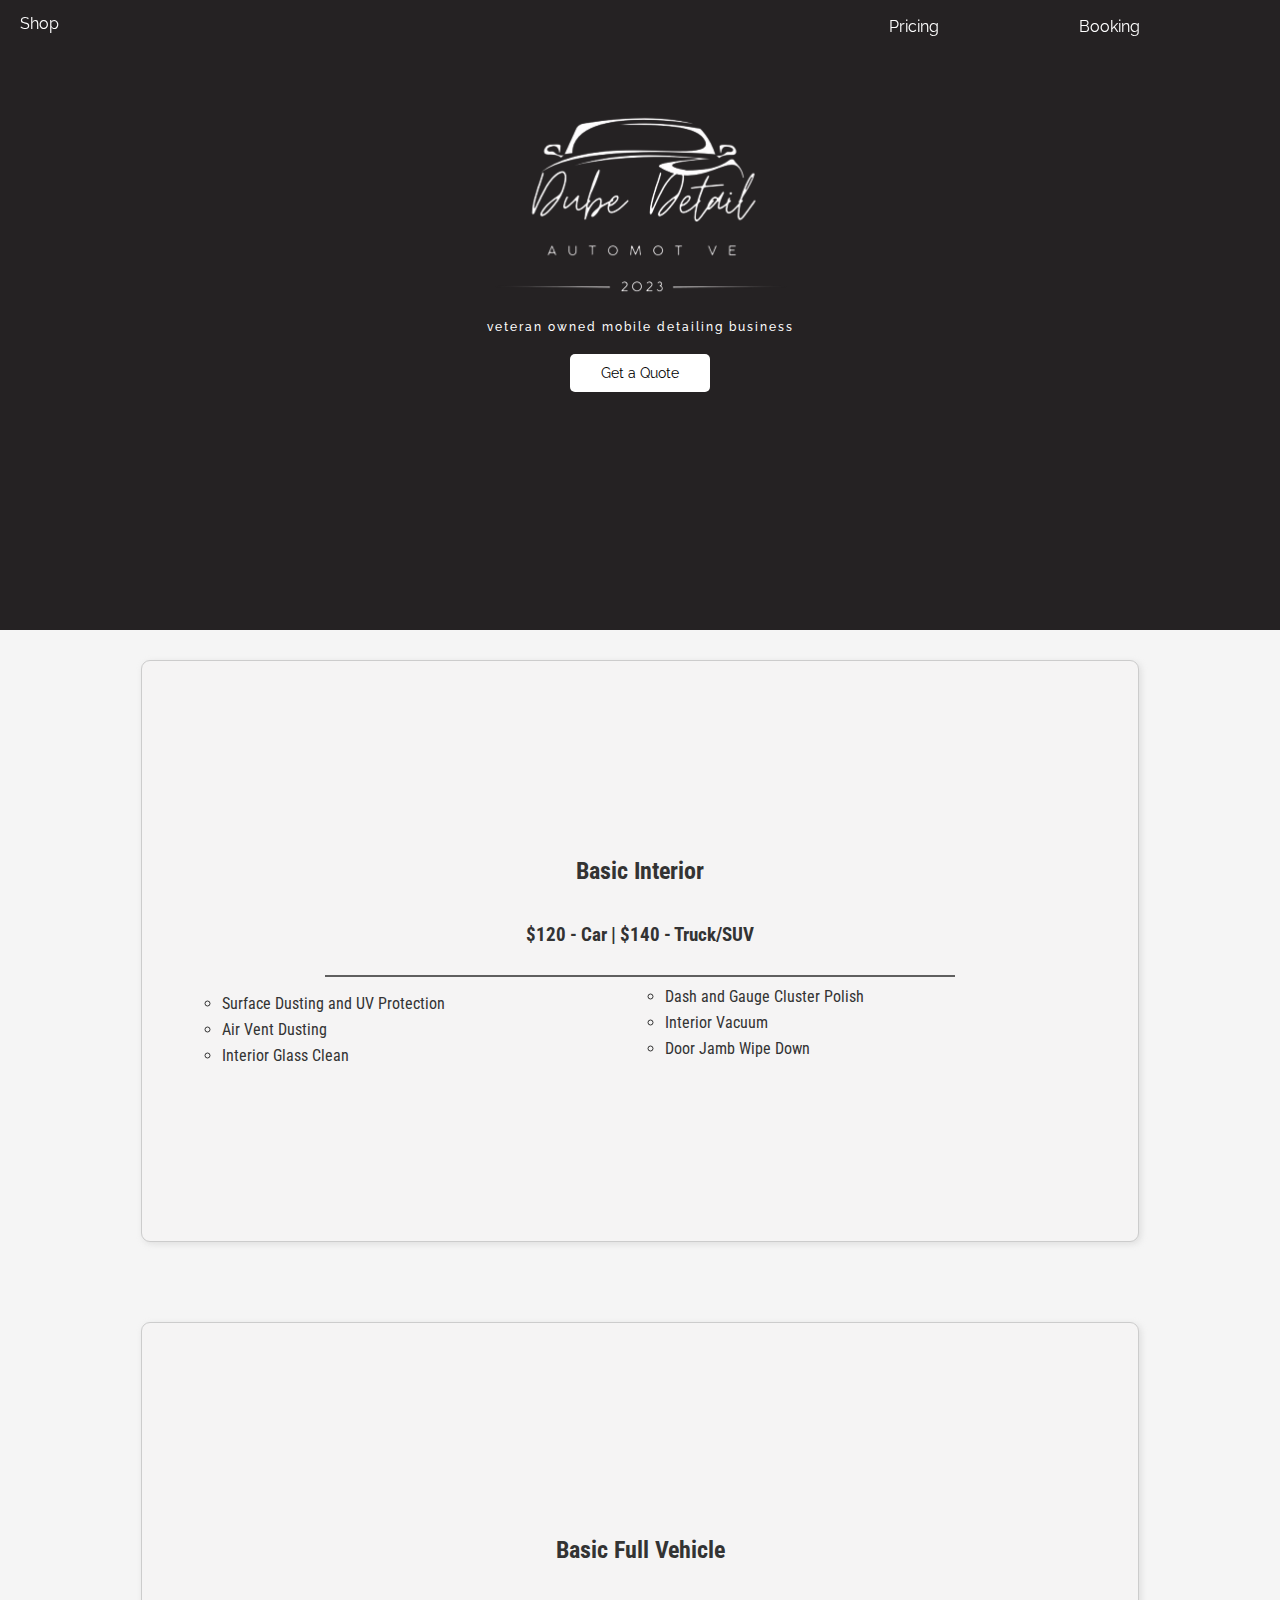
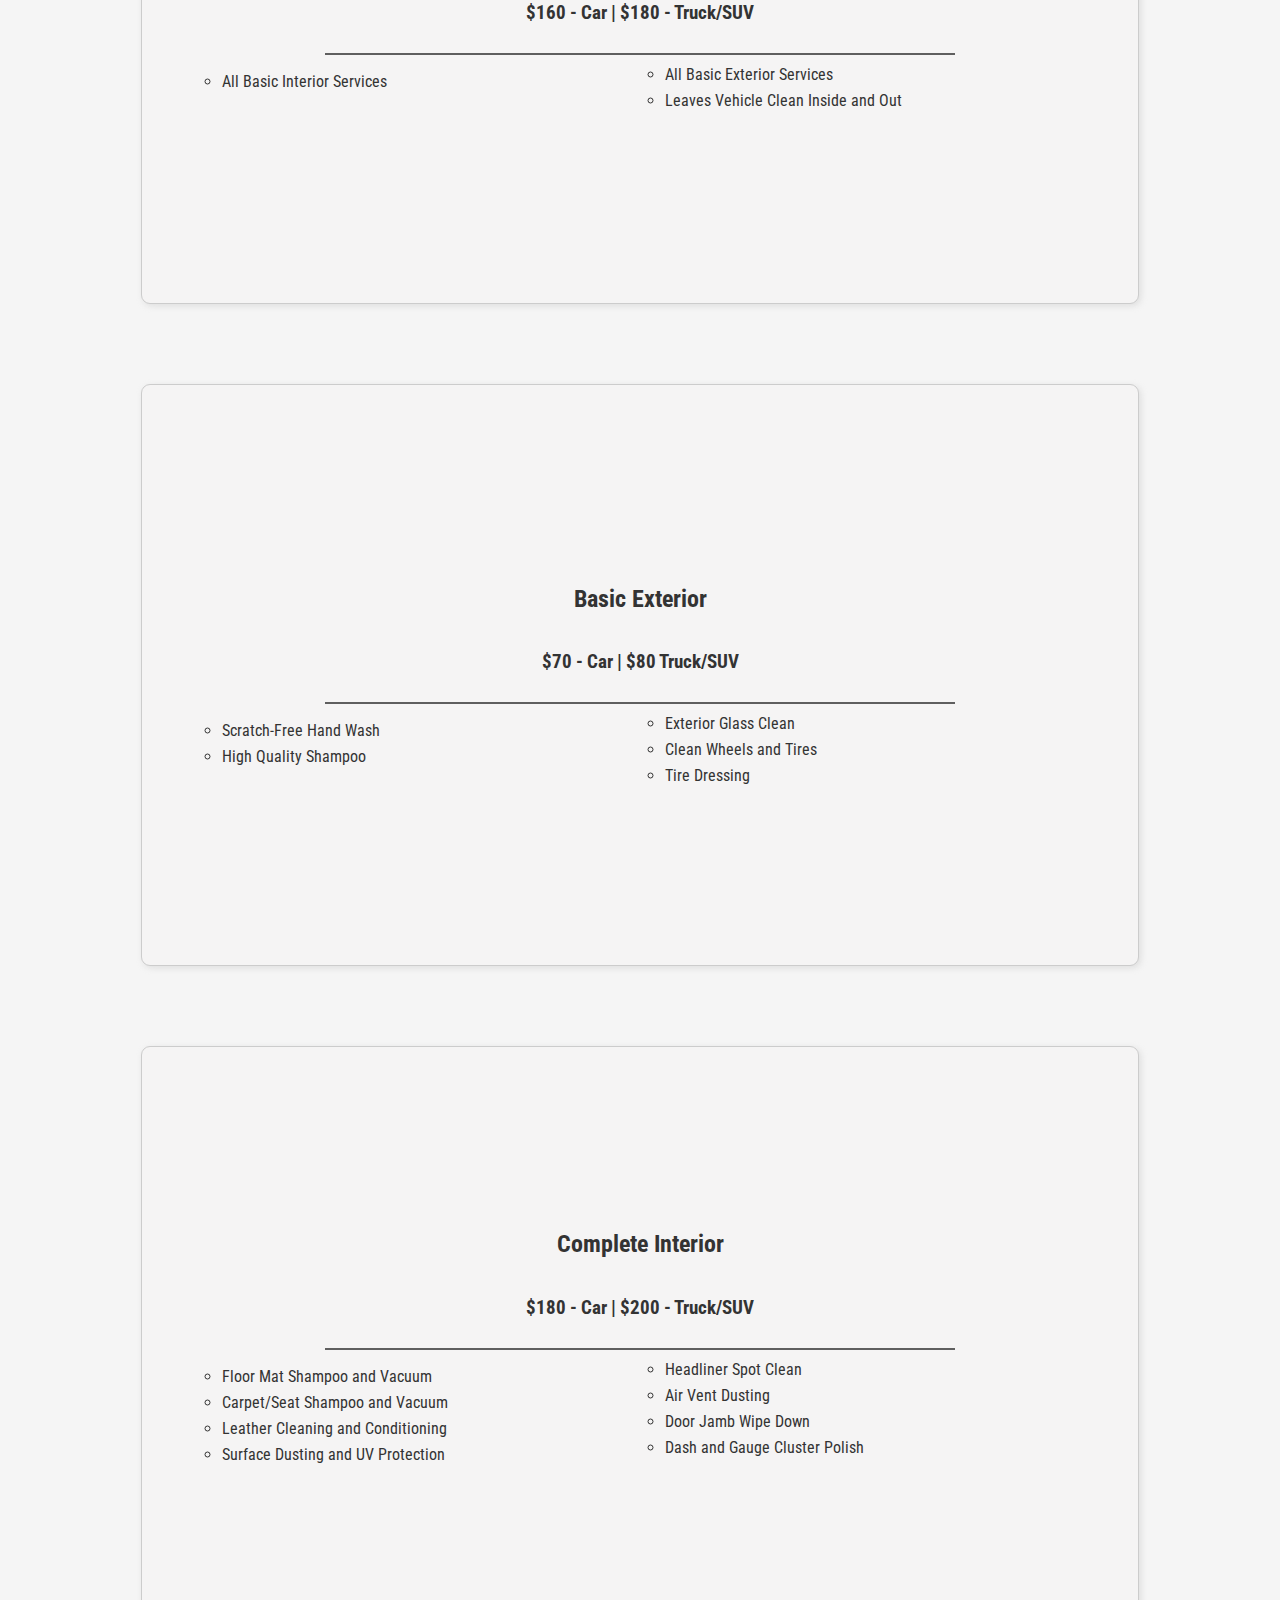
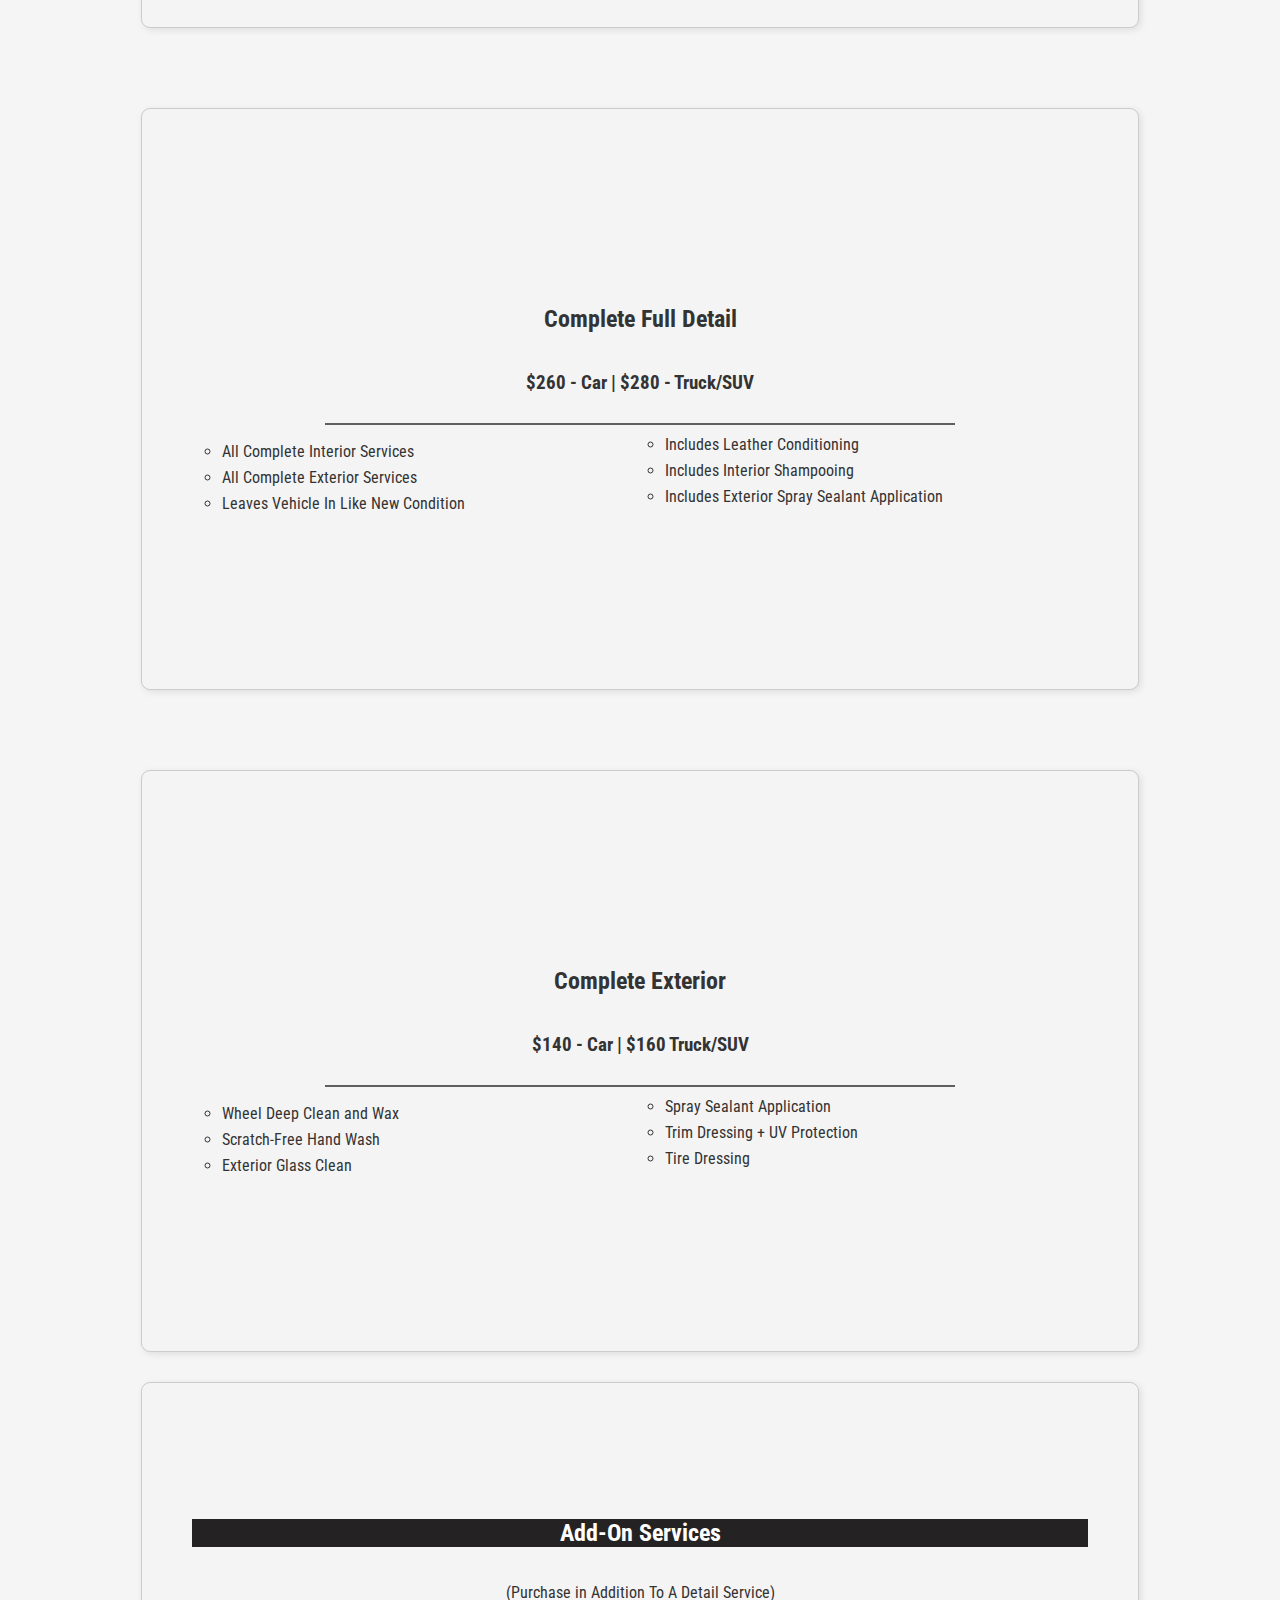
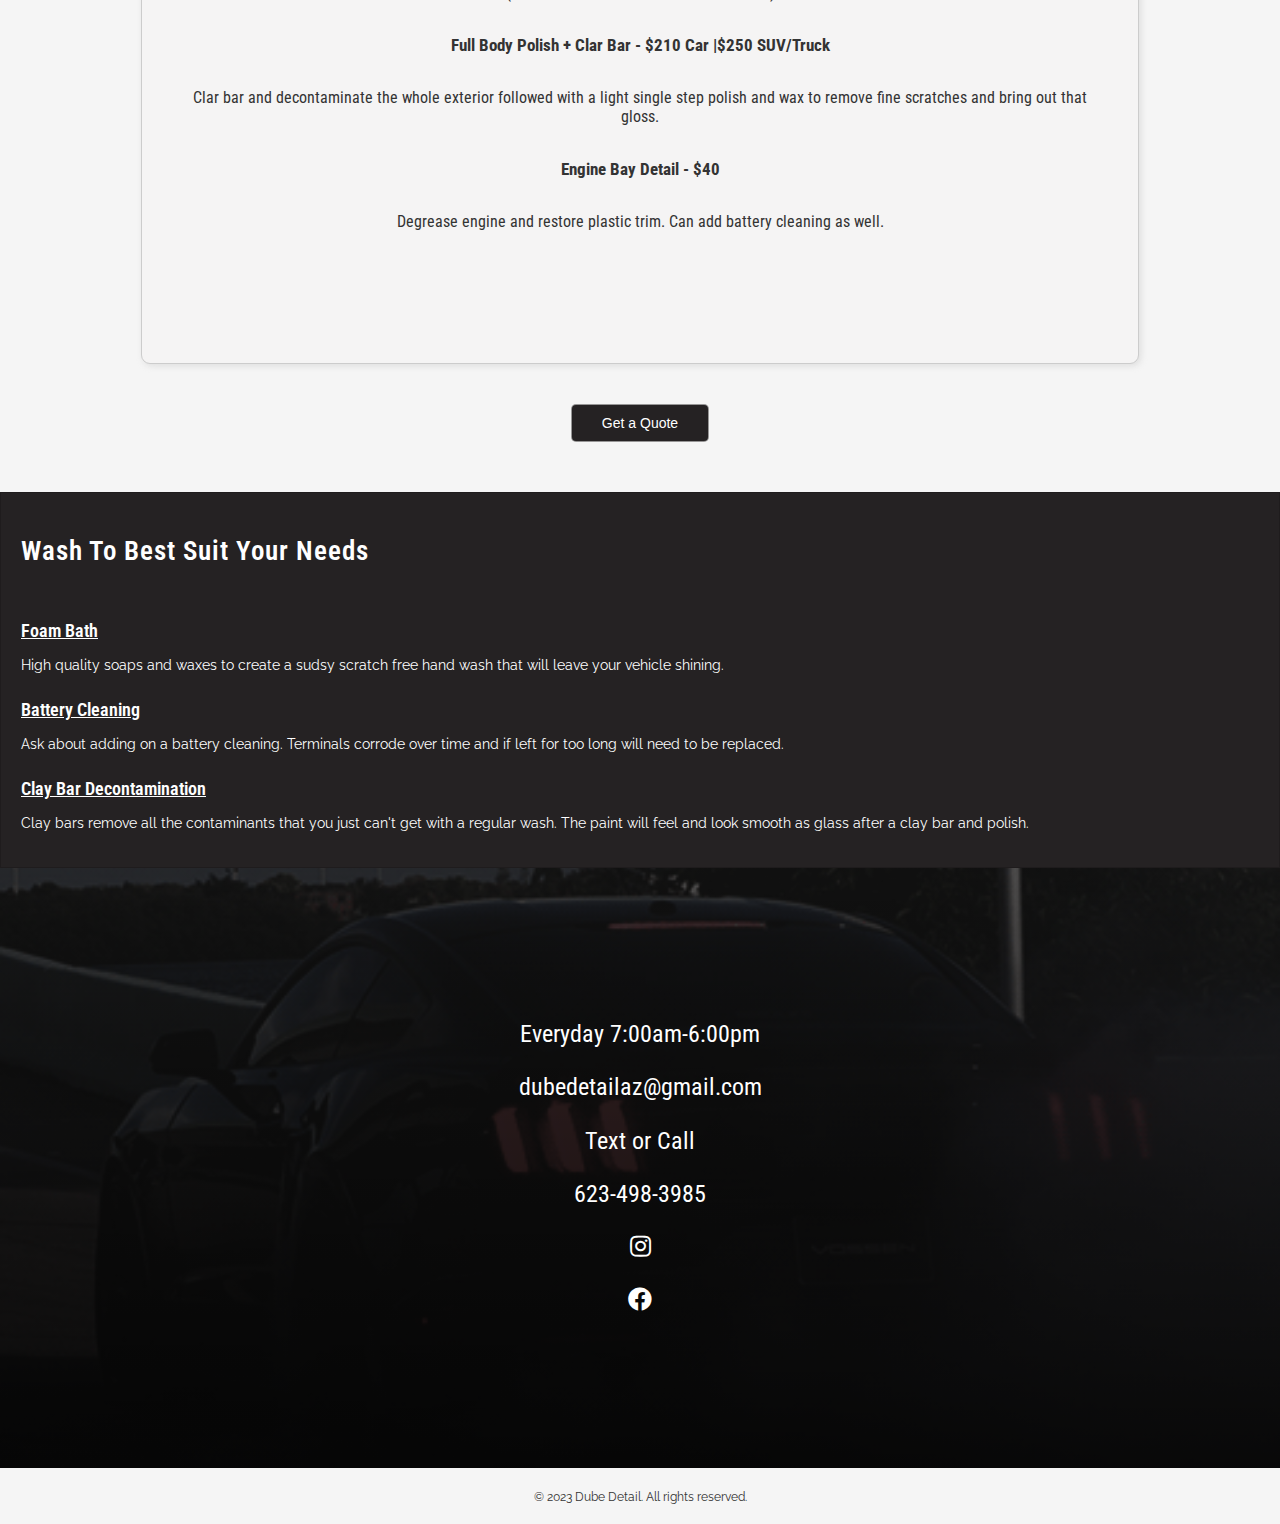
==== index.html @ e36533e3 "schedule update" ====
<html lang="en">
    <head>
        <meta charset="UTF-8">
        <meta name="viewport" content="width=device-width, initial-scale=1.0">
        <title>Dube Detail: Veteran Owned Mobile Detailing Business</title>
        <meta name="description" content="Dube detailing is a verteran owned small business. We strive in cleaning customers vehicles back to looking new again and giving customers the satisfaction of driving their vehicle again in style!">
        <link rel="canonical" href="https://www.dubedetail.com/">
        <meta name="keywords" content="Dube Detail, Dube, Detail, Automotive Detailing, Car Detailing, Mobile Detailing, Detailing, Car Wash, Interior Wash, window tint, full detailing, best car detailing, car detail near me, car detailing near me, car detailing arizona, car detail arizona, car detail az, car detailing az">
        <meta name="author" content="Jamaari Willis">
        <meta property="og:title" content="Dube Detail: Veteran Owned Mobile Detailing Business">
        <meta property="og:description" content="Dube detailing is a verteran owned small business. We strive in cleaning customers vehicles back to looking new again and giving customers the satisfaction of driving their vehicle again in style!">
        <meta property="og:image" content="https://www.dubedetail/logo.jpeg">
        <meta property="og:url" content="https://www.dubedetail/">
        <link rel="icon" href="favicon_io (7)/favicon.ico" type="image/x-icon">
        <meta name="robots" content="index, follow">
        <script type="application/ld+json">
          {
            "@context": "https://schema.org",
            "@type": "Organization",
            "name": "Dube Detail",
            "url": "https://www.dubedetail.com/",
            "description": "Dube detailing is a verteran owned small business. We strive in cleaning customers vehicles back to looking new again and giving customers the satisfaction of driving their vehicle again in style!",
            "logo": "https://www.dubedetail/logo.jpeg",
            "sameAs": [
              "https://instagram.com/dubedetail?igshid=MzRIODBiNWFIZA==",
              "https://m.facebook.com/p/Dube-Detail-100090703757796/?mibextid=LQQJ4d&wtsid=rdr_0ls2dVDM9w3idBOZS",
            ],
            "contactPoint": {
              "@type": "ContactPoint",
              "telephone": "+1-623-498-3985",
              "contactType": "Customer Support",
              "email": "dubedetailaz@gmail.com"
            },
            "address": [
              {
                "@type": "PostalAddress",
                "addressLocality": "Arizona",
                "addressRegion": "AZ",
                "addressCountry": "USA"
              },
              
            ],
            "@type": "WebPage",
            "headline": "Dube Detail: Veteran Owned Mobile Detailing Business",
            "mainEntityOfPage": {
              "@type": "WebPage",
              "@id": "https://www.dubedetail/"
            },
            "breadcrumb": {
              "@type": "BreadcrumbList",
              "itemListElement": [
                {
                  "@type": "ListItem",
                  "position": 1,
                  "name": "Home",
                  "item": "https://www.dubedetail/
                }
              ]
            },
            "hasPart": [
              {
                "@type": "Service",
                "@id": "https://www.dubedetail/#interior",
                "name": "Basic Interior",
                "isAccessibleForFree": "https://www.dubedetail/#interior",
                "description": "Dube Detail offers a basic interiror detail that includes surface dusting, uv protection, air vent dusting, interior glass clean, dash and gauge cluster polish, interior vacuum, and door jamb wipe down. They charge $120 for cars and $140 for trucks/SUVs."
              },
              {
                "@type": "Service",
                "@id": "https://www.dubedetail/#fullvehicle",
                "name": "Basic Full Vehicle",
                "isAccessibleForFree": "https://www.dubedetail/#fullvehicle",
                "description": "Dube Detail offers a basic full vehicle detail that includes all basic interior and exterior services, as well as leaving the vehicle clean inside and out. They charge $160 for cars and $180 for trucks/SUVs."
              },
              {
                "@type": "Service",
                "@id": "https://www.dubedetail/#exterior",
                "name": "Basic Exterior",
                "isAccessibleForFree": "https://www.dubedetail/#exterior",
                "description": "Dube Detail offers a basic exterior detail that includes a scratch-free hand wash, high quality shampoo, exterior glass clean, clean wheels and tires, and tire dressing. They charge $70 for cars and $80 for trucks/SUVs."
              },
              {
                "@type": "Service",
                "@id": "https://www.dubedetail/#completeinterior",
                "name": "Complete Interior",
                "isAccessibleForFree": "https://www.dubedetail/#completeinterior",
                "description": "Dube Detail offers a complete interior detail that includes floor mat shampoo and vacuum, carpet/seat shampoo and vacuum, leather cleaning and conditioning, surface dusting and uv protection, headliner spot clean, air vent dusting, door jamb wipe down, and dash and gauge cluster polish. They charge $180 for cars and $200 for trucks/SUVs."
              },
              {
                "@type": "Service",
                "@id": "https://www.dubedetail/#fulldetail",
                "name": "Complete Full Detail",
                "isAccessibleForFree": "https://www.dubedetail/#fulldetail",
                "description": "Dube Detail offers a complete full detail that includes all complete interior and exterior services, leather conditioning, interior shampooing, exterior spray sealant application, as well as leaving the vehicle in like new condition. They charge $260 for cars and $280 for trucks/SUVs."
              },
              {
                "@type": "Service",
                "@id": "https://www.dubedetail/#completeexterior",
                "name": "Complete Exterior",
                "isAccessibleForFree": "https://www.dubedetail/#completeexterior",
                "description": "Dube Detail offers a complete exterior detail that includes wheel deep clean and wax, scratch-free hand wash, exterior glass clean, spray sealant application, trim dressing + uv protection, and tire dressing. They charge $140 for cars and $160 for trucks/SUVs."
              },
              {
                "@type": "Service",
                "@id": "https://www.dubedetail/#services",
                "name": "Add-On Services",
                "isAccessibleForFree": "https://www.dubedetail/#services",
                "description": "Dube Detail offers add-on services that include a full body polish + clay bar for $210 for cars and $250 for trucks/SUVs, and an engine bay detail for $40."
              },

            ]
          }
          </script>



        <link rel="stylesheet" href="styles.css">

        <link rel="stylesheet" href="https://cdnjs.cloudflare.com/ajax/libs/font-awesome/5.15.3/css/all.min.css">

        <link rel="preconnect" href="https://fonts.googleapis.com">
        <link rel="preconnect" href="https://fonts.gstatic.com" crossorigin>
        <link href="https://fonts.googleapis.com/css2?family=Cormorant+Garamond:ital,wght@0,300;0,400;0,500;0,600;0,700;1,300;1,400;1,500;1,600;1,700&display=swap" rel="stylesheet">
        <link href="https://fonts.googleapis.com/css2?family=Raleway:ital,wght@0,100;0,200;0,300;0,400;0,500;0,600;0,700;0,800;0,900;1,100;1,200;1,300;1,400;1,500;1,600;1,700;1,800;1,900&display=swap" rel="stylesheet">
        <link href="https://fonts.googleapis.com/css2?family=Bebas+Neue&family=Raleway:ital,wght@0,100;0,200;0,300;0,400;0,500;0,600;0,700;0,800;0,900;1,100;1,200;1,300;1,400;1,500;1,600;1,700;1,800;1,900&display=swap" rel="stylesheet">
        <link href="https://fonts.googleapis.com/css2?family=Bebas+Neue&family=Raleway:ital,wght@0,100;0,200;0,300;0,400;0,500;0,600;0,700;0,800;0,900;1,100;1,200;1,300;1,400;1,500;1,600;1,700;1,800;1,900&family=Roboto+Condensed:ital,wght@0,300;0,400;0,700;1,300;1,400;1,700&display=swap" rel="stylesheet">
    </head>

    <body>
        <header>
            <nav class="navbar">
                <div class="menu-toggle" id="menu-toggle">
                    <div class="bar"></div>
                    <div class="bar"></div>
                    <div class="bar"></div>
                </div>
                <div class="navbar-content">
                  <div class="shop"><a href="index.html">Shop</a></div>
                  <ul class="menu" id="menu">
                    <li><a href="index.html">Pricing</a></li>
                    <li><a href="booking.html">Booking</a></li>
                </ul>
                </div>

            </nav>
            <div class="hero">
              <div class="hero-cover">
                <div class="title"></div>
                <p class="title2">Veteran Owned Mobile Detailing Business</p>
                <a href="tel:6234983985" class="cta-button">Get a Quote</a>  
              </div>
                
            </div>

        </header>
        
        
        <section class="content">
         

        <div class="right-box" role="presentation" id="interior">
          <div class="row row-auto-hover">
            <header class="tech">
                <h2>Basic Interior</h2> 
            </header>
            <h3>$120 - Car | $140 - Truck/SUV</h3>
            <hr>
            <ul class="services">
              <li>Surface Dusting and UV Protection</li>
              <li>Air Vent Dusting</li>
              <li>Interior Glass Clean</li>
              <li>Dash and Gauge Cluster Polish</li>
              <li>Interior Vacuum</li>
              <li>Door Jamb Wipe Down</li>
            </ul>
          </div>

        </div>

        <div class="right-box2" role="presentation" id="fullvehicle">
          <div class="row row-auto-hover">
            <header class="tech">
              <h2>Basic Full Vehicle</h2>
            </header>
            <h3>$160 - Car | $180 - Truck/SUV</h3>
            <hr>
            <ul class="services">
              <li>All Basic Interior Services</li>
              <li>All Basic Exterior Services</li>
              <li>Leaves Vehicle Clean Inside and Out</li>
            </ul>
          </div>

        </div>

        <div class="right-box3" role="presentation" id="exterior">
          <div class="row row-auto-hover">
            <header class="tech">
              <h2>Basic Exterior</h2>
            </header>
            <h3>$70 - Car | $80 Truck/SUV</h3>
            <hr>
            <ul class="services">
              <li>Scratch-Free Hand Wash</li>
              <li>High Quality Shampoo</li>
              <li>Exterior Glass Clean</li>
              <li>Clean Wheels and Tires</li>
              <li>Tire Dressing</li>
            </ul>
          </div>

        </div>


        <div class="right-box5" role="presentation" id="completeinterior">
          <div class="row row-auto-hover">
            <header class="tech">
              <h2>Complete Interior</h2>
            </header>
            <h3>$180 - Car | $200 - Truck/SUV</h3>
            <hr>
            <ul class="services">
              <li>Floor Mat Shampoo and Vacuum</li>
              <li>Carpet/Seat Shampoo and Vacuum</li>
              <li>Leather Cleaning and Conditioning</li>
              <li>Surface Dusting and UV Protection</li>
              <li>Headliner Spot Clean</li>
              <li>Air Vent Dusting</li>
              <li>Door Jamb Wipe Down</li>
              <li>Dash and Gauge Cluster Polish</li>
            </ul>
          </div>

        </div>

        <div class="right-box6" role="presentation" id="fulldetail">
          <div class="row row-auto-hover">
            <header class="tech">
              <h2>Complete Full Detail</h2>
            </header>
            <h3>$260 - Car | $280 - Truck/SUV</h3>
            <hr>
            <ul class="services">
              <li>All Complete Interior Services</li>
              <li>All Complete Exterior Services</li>
              <li>Leaves Vehicle In Like New Condition</li>
              <li>Includes Leather Conditioning</li>
              <li>Includes Interior Shampooing</li>
              <li>Includes Exterior Spray Sealant Application</li>
            </ul>
          </div>

        </div>

        <div class="right-box7" role="presentation" id="completeexterior">
          <div class="row row-auto-hover">
            <header class="tech">
              <h2>Complete Exterior</h2>
            </header>
            <h3>$140 - Car | $160 Truck/SUV</h3>
            <hr>
            <ul class="services">
              <li>Wheel Deep Clean and Wax</li>
              <li>Scratch-Free Hand Wash</li>
              <li>Exterior Glass Clean</li>
              <li>Spray Sealant Application</li>
              <li>Trim Dressing + UV Protection</li>
              <li>Tire Dressing</li>
            </ul>
          </div>

          <div class="right-box8" role="presentation" id="services">
          <div class="row row-auto-hover">
            <header class="tech">
              <h2>Add-On Services</h2>
            </header>
            <p>(Purchase in Addition To A Detail Service)</p>
            <h3>Full Body Polish + Clar Bar - $210 Car |$250 SUV/Truck</h3>
            <p>Clar bar and decontaminate the whole exterior followed with a light single step polish and wax to remove fine scratches and bring out that gloss.</p>
            <h3>Engine Bay Detail  -  $40</h3>
            <p>Degrease engine and restore plastic trim. Can add battery cleaning as well.</p>
          </div>

        </div>
        <button class="cta-button2"><a class="tel:6234983985">Get a Quote</a></button>
        </section>
        
        <section class="custom-section">
          <div class="grey-box">
              
              
              <h2>Wash To Best Suit Your Needs</h2>
              <h3>Foam Bath</h3>
              <p>High quality soaps and waxes to create a sudsy scratch free hand wash that will leave your vehicle shining.</p>
              <h3>Battery Cleaning</h3>
              <p>Ask about adding on a battery cleaning. Terminals corrode over time and if left for too long will need to be replaced.</p>
              <h3>Clay Bar Decontamination</h3>
              <p>Clay bars remove all the contaminants that you just can't get with a regular wash. The paint will feel and look smooth as glass after a clay bar and polish.</p>
              
          </div>
          
      </section>

      

      <section class="image-section">
        <div class="gradient-overlay">
            <ul class="centered-list">
                <li>Everyday 7:00am-6:00pm</li>
                <li>dubedetailaz@gmail.com</li>
                <li>Text or Call</li>
                <li>623-498-3985</li>
                <li><a href="https://instagram.com/dubedetail?igshid=MzRIODBiNWFIZA=="><i class="fab fa-instagram"></i></a></li>
                <li><a href="https://m.facebook.com/p/Dube-Detail-100090703757796/?mibextid=LQQJ4d&wtsid=rdr_0ls2dVDM9w3idBOZS"><i class="fab fa-facebook"></i></a></li>
            </ul>
        </div>
    </section>






      <footer class="footer">
        <div class="footer-info">
          <p>&copy; 2023 Dube Detail. All rights reserved.</p>
          
        </div>
      </footer>



        <script src="scripts.js"></script>

    </body>

</html>
---- styles.css ----
body, ul {
  margin: 0;
  padding: 0;
  background-color: #010103;
  list-style-type: none;
  color: #fff;
  font-family:  'Raleway', sans-serif;
}

@import url('https://fonts.googleapis.com/css2?family=Raleway:ital,wght@0,100;0,200;0,300;0,400;0,500;0,600;0,700;0,800;0,900;1,100;1,200;1,300;1,400;1,500;1,600;1,700;1,800;1,900&display=swap');

@import url('https://fonts.googleapis.com/css2?family=Bebas+Neue&display=swap');

@import url('https://fonts.googleapis.com/css2?family=Roboto:ital,wght@0,100;0,300;0,400;0,500;0,700;0,900;1,100;1,300;1,400;1,500;1,700;1,900&display=swap');

@import url('https://fonts.googleapis.com/css2?family=Cormorant+Garamond:ital,wght@0,300;0,400;0,500;0,600;0,700;1,300;1,400;1,500;1,600;1,700&display=swap'); 

@import url('https://fonts.googleapis.com/css2?family=Bebas+Neue&family=Raleway:ital,wght@0,100;0,200;0,300;0,400;0,500;0,600;0,700;0,800;0,900;1,100;1,200;1,300;1,400;1,500;1,600;1,700;1,800;1,900&family=Roboto+Condensed:ital,wght@0,300;0,400;0,700;1,300;1,400;1,700&display=swap');

@media (min-width: 0px) and (max-width: 360px) {
  .navbar {
    position: fixed;
    background-color: transparent;
    color: #fff;
    display: flex;
    justify-content: space-between;
    align-items: center;
    width: 100vw;
    padding: 10px 0px;
}

.menu-toggle {
    display: flex;
    flex-direction: column;
    position: relative;
    left: 75vw;
    cursor: pointer;
}

.menu {
    display: none;
    flex-direction: column;
    position: absolute;
    top: 46px;
    right: 0px;
    width: 30%;
    height: 90px;
    background-color: #17171700;
    text-align: center;
    z-index: 1;
}

menu, li {
    margin-top: 7px;
}

menu, a {
    color: #fff;
    text-decoration: none;
   
}

.shop {
  padding-right: 700px;
}


.bar {
    width: 25px;
    height: 2px;
    background-color: #fff;
    text-shadow: 0px 0px 10px #fff;
    margin: 3px 0;
    transition: 0.4s;
}

.menu.active {
    display: flex;
}

.menu-toggle.active .bar:nth-child(1) {
    transform: rotate(-45deg) translate(-8px, 3.5px);
    width: 17px;
}

.menu-toggle.active .bar:nth-child(2) {
    opacity: 0;
}

.menu-toggle.active .bar:nth-child(3) {
    transform: rotate(45deg) translate(-8px, -3.5px);
    width: 17px;
}

/*Hero Section*/

.hero {
    background-image: url(logo.jpeg);
    background-position: center;
    background-repeat: no-repeat;
    background-size: cover;
    text-align: center;
    margin: auto;
    margin-top: 0px;
    width: 100%;
    height: 470px;
}

.hero-cover {
  background-color: #00000000;
  height: 450px;
  display: flex;
  flex-direction: column;
  justify-content: center;
}



.title {
    font-size: 22px;
    margin-top: 150px;
    text-transform: uppercase;
    letter-spacing: 3px;
    color: #fff;
    font-weight:400;
    line-height: 0;
    text-shadow: 0px 0px 4px #fff;
    display: none;

}

.title2 {
    font-size: 10px;
    font-weight: 500;
    margin-top: 340px;
    letter-spacing: 2px;
    text-transform: lowercase;
    color: #fff;
    margin-bottom: 30px;
    
}

a.cta-button {
    display: flex;
    background-color: #fff;
    font-weight: 400;
    font-size: 12px !important;
    border: 1px solid #ffffff86;
    color: #000;
    text-shadow: 0px 0px 10px #fff;
    padding: 8px 10px;
    text-decoration: none;
    font-size: 20px;
    border-radius: 5px;
    justify-content: center;
    justify-self: center;
    position: relative;
    margin: auto;
    margin-top: 0px;
}

/*Ventures Section*/

/* Style for the header */

.ventures {
text-align: center;
}

.pricing {
background-color: #000000c7;
height: 50px;
}

.tech {
color: #000000;
display: flex;
justify-content: center;
color: #333;
align-items: center;
text-align: center;
}

/* Style for the content section */
.content {
display: flex;
justify-content: center;
align-items: center;
flex-direction: column;
background-color: #f5f5f5;
}

.row {
display: flex;
margin-top: 30px;
font-family: 'Roboto Condensed', sans-serif;
font-size: 14px;
flex-direction: column;
justify-content: center;
color:#333;
height: 50vh;
width: 70vw;
border-radius: 9px;
border: 1px solid #cccccc;
background-color: #f5f4f4;
box-shadow: 2px 2px 6px rgba(190, 190, 190, 0.4);
padding: 80px 50px;
}

.services {
background-color: transparent;
font-family: 'Roboto Condensed', sans-serif;
color: #333;
text-align: left;
margin-left: 30px;
list-style-type: circle;
}

hr {
border: .5px solid #5f5f5f;
width: 70%;
margin: 10px auto;
}







/* Style for the right box */
.right-box {
flex: 1;
padding-bottom: 50px;
text-align: center;

}

.right-box2 {
flex: 1;
padding-bottom: 50px;
text-align: center;
}

.right-box3 {
flex: 1;
padding-bottom: 50px;
text-align: center;
}

.right-box4 {
flex: 1;
padding-bottom: 50px;
text-align: center;
}

.right-box5 {
flex: 1;
padding-bottom: 50px;
text-align: center;
}

.right-box6 {
flex: 1;
padding-bottom: 50px;
text-align: center;
}

.right-box7 {
flex: 1;
padding-bottom: 50px;
text-align: center;
}

.right-box8 h2 {
background-color: #252223;
width: 100%;
color: fff;
}

.right-box8 h3 {
font-size: 17px;
}

.right-box p {
font-size: 19px;
}

/* Style for the call to action button */
.cta-button {
margin-top: 70px;
}

.button {
color: #fff;
border: 1px solid #fff;
padding: 10px 20px;
text-decoration: none;
border-radius: 5px;

font-weight: bold;
}

.button:hover {
background-color: #0056b3;
}

/* Section styles */
.custom-section {
background-color: #252223;

text-align: center;

}

/* Grey box styles */
.grey-box {
background-color: #252223;
border: 1px solid #1f1c1d;
color: #fff;
text-align: left;
padding: 20px
}

.grey-box h2 {
font-size: 27px;
font-family: 'Roboto Condensed', sans-serif;
letter-spacing: 1px;
padding-bottom: 30px;
font-weight: 600;
}

.grey-box h3 {
font-size: 18px;
text-decoration: underline;
font-family: 'Roboto Condensed', sans-serif;
margin-top: 20px;
margin-bottom: 10px;
font-weight: 600;
}

.grey-box p {
margin: 10px 0;
font-size: 14px;
line-height: 2;
}

/* Call to action button styles */
.cta-button2 {
display: flex;
background-color: #252223;
font-weight: 400;
font-size: 14px !important;
border: 1px solid #ffffff86;
color: #ffffff;
padding: 10px 30px;
text-decoration: none;
font-size: 20px;
border-radius: 5px;
position: relative;
margin: auto;
margin-top: 40px;
}

.cta-button2:hover {
background-color: lightgrey;
}

.wash-section {
background-color: #000000;
color: #ffffff;
padding: 20px;
}

.wash-section h1 {
font-size: 30px;
font-family: 'Roboto Condensed', sans-serif;
letter-spacing: 1px;
padding-bottom: 40px;
font-weight: 500;
text-align: center;
color:#ffffff;
}

.wash-section h2 {
font-family: 'Roboto Condensed', sans-serif;
letter-spacing: 1px;
font-weight: 400;
color:#ffffff;
}

.wash-section p {
padding-bottom: 20px;
font-family: 'Roboto Condensed', sans-serif;
letter-spacing: 1px;
line-height: 1.7;
font-weight: 400;
}

/* Section styles */
.image-section {
background-image: url('mustang-smoke.gif'); /* Replace with your image path */
background-size: cover;
background-repeat: no-repeat;
background-position: center;
height: 600px; /* Adjust the height as needed */
position: relative;
}

/* Gradient overlay styles */
.gradient-overlay {
background: linear-gradient(rgba(0, 0, 0, 0.7), rgba(0, 0, 0, 0.9)); /* Adjust the gradient colors and opacity as needed */
height: 100%;
width: 100%;
display: flex;
flex-direction: column;
justify-content: center;
align-items: center;
text-align: center;
}

/* Centered list styles */
.centered-list {
list-style: none;
padding: 0;
background-color: transparent;
}

.centered-list li {
font-size: 17px;
color: white;
font-family: 'Roboto Condensed', sans-serif;
line-height: 1.8;
margin: 10px 0;
}

/* Call to action button styles */
.cta-button {
background-color: white;
color: black;
border: none;
padding: 10px 20px;
font-size: 16px;
border-radius: 5px;
cursor: pointer;
margin-top: 20px;
}

.cta-button:hover {
background-color: lightgrey;
}



  
  /* Footer Section */
  .footer {
    padding: 10px 0;
    background-color: #f5f5f5;
    color: #333;
    text-align: center;
    font-family: 'Roboto Condensed', sans-serif';
  }

  .footer2 {
    padding: 70px 0;
    background-color: #f5f5f5;
    color: #333;
    text-align: center;
    font-family: 'Roboto Condensed', sans-serif';
  }
  
  .footer-links li {
    margin: 0 5px;
    display: inline-block;
  }
  
  .footer-info p {
    font-size: 12px;
    margin-bottom: 10px;
  }
  
  .footer-social a {
    font-size: 16px;
    color: #FFFFFF;
    text-decoration: none;
  }
  
  .footer-links a {
    font-size: 12px;
    color: #fff;
    text-decoration: none;
  }
}


@media (min-width: 360px) and (max-width: 768px) {
  .navbar {
    position: fixed;
    background-color: transparent;
    color: #fff;
    display: flex;
    justify-content: space-between;
    align-items: center;
    width: 100vw;
    padding: 10px 0px;
    
}

.menu-toggle {
    display: flex;
    flex-direction: column;
    position: relative;
    left: 89vw;
    cursor: pointer;
}

.menu {
    display: none;
    flex-direction: column;
    position: absolute;
    top: 46px;
    right: 0px;
    width: 30%;
    height: 90px;
    background-color: #17171700;
    text-align: center;
    z-index: 1;
}

menu, li {
    margin-top: 7px;
}

menu, a {
    color: #fff;
    text-decoration: none;
   
}

.logo2 {
  font-size: 30px;
  text-shadow: 0px 0px 10px #fff;
  padding-right: 10px;
  margin-left: 30px;
  display: none;
  
}

.shop {
  padding-right: 700px;
}


.bar {
    width: 25px;
    height: 2px;
    background-color: #fff;
    text-shadow: 0px 0px 10px #fff;
    margin: 3px 0;
    transition: 0.4s;
}

.menu.active {
    display: flex;
}

.menu-toggle.active .bar:nth-child(1) {
    transform: rotate(-45deg) translate(-8px, 3.5px);
    width: 17px;
}

.menu-toggle.active .bar:nth-child(2) {
    opacity: 0;
}

.menu-toggle.active .bar:nth-child(3) {
    transform: rotate(45deg) translate(-8px, -3.5px);
    width: 17px;
}



/*Hero Section*/

.hero {
    background-image: url(logo.jpeg);
    background-position: center;
    background-repeat: no-repeat;
    background-size: cover;
    text-align: center;
    margin: auto;
    margin-top: 0px;
    width: 100%;
    height: 550px;
}

.hero-cover {
  background-color: #00000000;
  height: 450px;
  display: flex;
  flex-direction: column;
  justify-content: center;
}



.title {
    font-size: 22px;
    margin-top: 150px;
    text-transform: uppercase;
    letter-spacing: 3px;
    color: #fff;
    font-weight:400;
    line-height: 0;
    text-shadow: 0px 0px 4px #fff;
    display: none;

}

.title2 {
    font-size: 12px;
    font-weight: 500;
    margin-top: 460px;
    letter-spacing: 2px;
    text-transform: lowercase;
    color: #fff;
    margin-bottom: 40px;
    
}

a.cta-button {
    display: flex;
    background-color: #fff;
    font-weight: 400;
    font-size: 14px !important;
    border: 1px solid #ffffff86;
    color: #000;
    text-shadow: 0px 0px 10px #fff;
    padding: 10px 30px;
    text-decoration: none;
    font-size: 20px;
    border-radius: 5px;
    justify-content: center;
    justify-self: center;
    position: relative;
    margin: auto;
    margin-top: 0px;
}

/*Ventures Section*/

/* Style for the header */

.ventures {
text-align: center;
}

.pricing {
background-color: #000000c7;
height: 50px;
}

.tech {
color: #000000;
display: flex;
justify-content: center;
color: #333;
align-items: center;
text-align: center;
}

/* Style for the content section */
.content {
display: flex;
justify-content: center;
align-items: center;
flex-direction: column;
background-color: #f5f5f5;
}

.row {
display: flex;
margin-top: 30px;
font-family: 'Roboto Condensed', sans-serif;
font-size: 17px;
flex-direction: column;
justify-content: center;
color:#333;
height: 50vh;
width: 70vw;
border-radius: 9px;
border: 1px solid #cccccc;
background-color: #f5f4f4;
box-shadow: 2px 2px 6px rgba(190, 190, 190, 0.4);
padding: 80px 50px;
}

.services {
background-color: transparent;
font-family: 'Roboto Condensed', sans-serif;
color: #333;
text-align: left;
margin-left: 30px;
list-style-type: circle;
}

hr {
border: .5px solid #5f5f5f;
width: 70%;
margin: 10px auto;
}







/* Style for the right box */
.right-box {
flex: 1;
padding-bottom: 50px;
text-align: center;

}

.right-box2 {
flex: 1;
padding-bottom: 50px;
text-align: center;
}

.right-box3 {
flex: 1;
padding-bottom: 50px;
text-align: center;
}

.right-box4 {
flex: 1;
padding-bottom: 50px;
text-align: center;
}

.right-box5 {
flex: 1;
padding-bottom: 50px;
text-align: center;
}

.right-box6 {
flex: 1;
padding-bottom: 50px;
text-align: center;
}

.right-box7 {
flex: 1;
padding-bottom: 50px;
text-align: center;
}

.right-box8 h2 {
background-color: #252223;
width: 100%;
color: fff;
}

.right-box8 h3 {
font-size: 17px;
}

.right-box p {
font-size: 19px;
}

/* Style for the call to action button */
.cta-button {
margin-top: 70px;
}

.button {
color: #fff;
border: 1px solid #fff;
padding: 10px 20px;
text-decoration: none;
border-radius: 5px;

font-weight: bold;
}

.button:hover {
background-color: #0056b3;
}

/* Section styles */
.custom-section {
background-color: #252223;

text-align: center;

}

/* Grey box styles */
.grey-box {
background-color: #252223;
border: 1px solid #1f1c1d;
color: #fff;
text-align: left;
padding: 20px
}

.grey-box h2 {
font-size: 27px;
font-family: 'Roboto Condensed', sans-serif;
letter-spacing: 1px;
padding-bottom: 30px;
font-weight: 600;
}

.grey-box h3 {
font-size: 18px;
text-decoration: underline;
font-family: 'Roboto Condensed', sans-serif;
margin-top: 20px;
margin-bottom: 10px;
font-weight: 600;
}

.grey-box p {
margin: 10px 0;
font-size: 14px;
line-height: 2;
}

/* Call to action button styles */
.cta-button2 {
display: flex;
background-color: #252223;
font-weight: 400;
font-size: 14px !important;
border: 1px solid #ffffff86;
color: #ffffff;
padding: 10px 30px;
text-decoration: none;
font-size: 20px;
border-radius: 5px;
position: relative;
margin: auto;
margin-top: 40px;
}

.cta-button2:hover {
background-color: lightgrey;
}

.wash-section {
background-color: #000000;
color: #ffffff;
padding: 20px;
}

.wash-section h1 {
font-size: 30px;
font-family: 'Roboto Condensed', sans-serif;
letter-spacing: 1px;
padding-bottom: 40px;
font-weight: 500;
text-align: center;
color:#ffffff;
}

.wash-section h2 {
font-family: 'Roboto Condensed', sans-serif;
letter-spacing: 1px;
font-weight: 400;
color:#ffffff;
}

.wash-section p {
padding-bottom: 20px;
font-family: 'Roboto Condensed', sans-serif;
letter-spacing: 1px;
line-height: 1.7;
font-weight: 400;
}

/* Section styles */
.image-section {
background-image: url('mustang-smoke.gif'); /* Replace with your image path */
background-size: cover;
background-repeat: no-repeat;
background-position: center;
height: 600px; /* Adjust the height as needed */
position: relative;
}

/* Gradient overlay styles */
.gradient-overlay {
background: linear-gradient(rgba(0, 0, 0, 0.7), rgba(0, 0, 0, 0.9)); /* Adjust the gradient colors and opacity as needed */
height: 100%;
width: 100%;
display: flex;
flex-direction: column;
justify-content: center;
align-items: center;
text-align: center;
}

/* Centered list styles */
.centered-list {
list-style: none;
padding: 0;
background-color: transparent;
}

.centered-list li {
font-size: 24px;
color: white;
font-family: 'Roboto Condensed', sans-serif;
line-height: 1.8;
margin: 10px 0;
}

/* Call to action button styles */
.cta-button {
background-color: white;
color: black;
border: none;
padding: 10px 20px;
font-size: 16px;
border-radius: 5px;
cursor: pointer;
margin-top: 20px;
}

.cta-button:hover {
background-color: lightgrey;
}



  
  /* Footer Section */
  .footer {
    padding: 10px 0;
    background-color: #000000;
    color: #ffffff;
    text-align: center;
    font-family: 'Roboto Condensed', sans-serif';
  }

  .footer2 {
    padding: 70px 0;
    background-color: #000000;
    color: #ffffff;
    text-align: center;
    font-family: 'Roboto Condensed', sans-serif';
  }
  
  .footer-links li {
    margin: 0 5px;
    display: inline-block;
  }
  
  .footer-info p {
    font-size: 12px;
    margin-bottom: 10px;
  }
  
  .footer-social a {
    font-size: 16px;
    color: #FFFFFF;
    text-decoration: none;
  }
  
  .footer-links a {
    font-size: 12px;
    color: #fff;
    text-decoration: none;
  }
}

@media (min-width: 769px) and (max-width: 1199px) {

.navbar {
    position: fixed;
    background-color: transparent;
    color: #fff;
    display: flex;
    justify-content: space-between;
    align-items: center;
    width: 100vw;
    padding: 10px 0px;
    z-index: 3;
}

.menu-toggle {
    display: flex;
    flex-direction: column;
    position: relative;
    left: 89vw;
    cursor: pointer;
}

.menu {
    display: none;
    flex-direction: column;
    position: absolute;
    top: 46px;
    right: 0px;
    width: 30%;
    height: 90px;
    background-color: #17171700;
    text-align: center;
    z-index: 1;
}

menu, li {
    margin-top: 7px;
}

menu, a {
    color: #fff;
    text-decoration: none;
   
}

.logo2 {
  font-size: 30px;
  padding-right: 10px;
  margin-left: 30px;
  display: none;
  
}

.shop {
  padding-right: 1000px;
}


.bar {
    width: 25px;
    height: 2px;
    background-color: #fff;
    margin: 3px 0;
    transition: 0.4s;
}

.menu.active {
    display: flex;
}

.menu-toggle.active .bar:nth-child(1) {
    transform: rotate(-45deg) translate(-8px, 3.5px);
    width: 17px;
}

.menu-toggle.active .bar:nth-child(2) {
    opacity: 0;
}

.menu-toggle.active .bar:nth-child(3) {
    transform: rotate(45deg) translate(-8px, -3.5px);
    width: 17px;
}

/*Hero Section*/

.hero {
  background-color: #252223;
  text-align: center;
  margin: auto;
  margin-top: 0px;
  width: 100vw;
  height: 70vh;
}

.hero-cover {
background-color: #00000000;
position: relative;
height: 400px;
display: flex;
flex-direction: column;
justify-content: center;
}



.title {
  background-image: url(logo4.png);
  background-size: cover;
  background-repeat: no-repeat;
  background-position: center;
  position: relative;
  margin: auto;
  height: 200px;
  width: 500px;
  margin-top: 100px;
  

}

.title2 {
  font-size: 12px;
  font-weight: 500;
  letter-spacing: 2px;
  text-transform: lowercase;
  color: #fff;
  
}

a.cta-button {
  display: flex;
  background-color: #fff;
  font-weight: 400;
  font-size: 14px !important;
  border: 1px solid #ffffff86;
  color: #000;
  text-shadow: 0px 0px 10px #fff;
  padding: 10px 30px;
  text-decoration: none;
  font-size: 20px;
  border-radius: 5px;
  justify-content: center;
  justify-self: center;
  position: relative;
  margin: auto;
}

/*Ventures Section*/

/* Style for the header */

.ventures {
text-align: center;
}

.pricing {
background-color: #000000c7;
height: 50px;
}

.tech {
color: #000000;
display: flex;
justify-content: center;
color: #333;
align-items: center;
text-align: center;
}

/* Style for the content section */
.content {
display: flex;
justify-content: center;
align-items: center;
flex-direction: column;
background-color: #f5f5f5;
}

.row {
display: flex;
margin-top: 30px;
font-family: 'Roboto Condensed', sans-serif;
flex-direction: column;
justify-content: center;
color:#333;
height: 60vh;
width: 70vw;
border-radius: 9px;
border: 1px solid #cccccc;
background-color: #f5f4f4;
box-shadow: 2px 2px 6px rgba(190, 190, 190, 0.4);
padding: 20px 50px;
}

.services {
background-color: transparent;
font-family: 'Roboto Condensed', sans-serif;
color: #333;
text-align: left;
margin-left: 30px;
column-count: 2;
column-gap: 20px;
list-style-type:circle;
}

hr {
border: .5px solid #5f5f5f;
width: 70%;
margin: 10px auto;
}







/* Style for the right box */
.right-box {
flex: 1;
padding-bottom: 50px;
text-align: center;

}



.right-box2 {
flex: 1;
padding-bottom: 50px;
text-align: center;
}

.right-box3 {
flex: 1;
padding-bottom: 50px;
text-align: center;
}

.right-box4 {
flex: 1;
padding-bottom: 50px;
text-align: center;
}

.right-box5 {
flex: 1;
padding-bottom: 50px;
text-align: center;
}

.right-box6 {
flex: 1;
padding-bottom: 50px;
text-align: center;
}

.right-box7 {
flex: 1;
padding-bottom: 50px;
text-align: center;
}

.right-box8 h2 {
background-color: #252223;
width: 100%;
color: fff;
}

.right-box8 h3 {
font-size: 17px;
}

.right-box p {
font-size: 19px;
}

/* Style for the call to action button */
.cta-button {
margin-top: 70px;
}

.button {
color: #fff;
border: 1px solid #fff;
padding: 10px 20px;
text-decoration: none;
border-radius: 5px;

font-weight: bold;
}

.button:hover {
background-color: #0056b3;
}

/* Section styles */
.custom-section {
background-color: #252223;

text-align: center;

}

/* Grey box styles */
.grey-box {
background-color: #252223;
border: 1px solid #1f1c1d;
color: #fff;
text-align: left;
padding: 20px
}

.grey-box h2 {
font-size: 27px;
font-family: 'Roboto Condensed', sans-serif;
letter-spacing: 1px;
padding-bottom: 30px;
font-weight: 600;
}

.grey-box h3 {
font-size: 18px;
text-decoration: underline;
font-family: 'Roboto Condensed', sans-serif;
margin-top: 20px;
margin-bottom: 10px;
font-weight: 600;
}

.grey-box p {
margin: 10px 0;
font-size: 14px;
line-height: 2;
}

/* Call to action button styles */
.cta-button2 {
display: flex;
background-color: #252223;
font-weight: 400;
font-size: 14px !important;
border: 1px solid #ffffff86;
color: #ffffff;
padding: 10px 30px;
text-decoration: none;
font-size: 20px;
border-radius: 5px;
position: relative;
margin: auto;
margin-top: 40px;
}

.cta-button2:hover {
background-color: lightgrey;
}

.wash-section {
background-color: #000000;
color: #ffffff;
}

.wash-section h1 {
font-size: 30px;
font-family: 'Roboto Condensed', sans-serif;
letter-spacing: 1px;
padding-bottom: 40px;
font-weight: 500;
text-align: center;
color:#ffffff;
}

.wash-section h2 {
font-family: 'Roboto Condensed', sans-serif;
letter-spacing: 1px;
font-weight: 400;
color:#ffffff;
}

.wash-section p {
padding-bottom: 20px;
font-family: 'Roboto Condensed', sans-serif;
letter-spacing: 1px;
line-height: 1.7;
font-weight: 400;
}

/* Section styles */
.image-section {
background-image: url('mustang-smoke.gif'); /* Replace with your image path */
background-size: cover;
background-repeat: no-repeat;
background-position: center;
height: 600px; /* Adjust the height as needed */
position: relative;
}

/* Gradient overlay styles */
.gradient-overlay {
background: linear-gradient(rgba(0, 0, 0, 0.7), rgba(0, 0, 0, 0.9)); /* Adjust the gradient colors and opacity as needed */
height: 100%;
width: 100%;
display: flex;
flex-direction: column;
justify-content: center;
align-items: center;
text-align: center;
}

/* Centered list styles */
.centered-list {
list-style: none;
padding: 0;
background-color: transparent;
}

.centered-list li {
font-size: 24px;
color: white;
font-family: 'Roboto Condensed', sans-serif;
line-height: 1.8;
margin: 10px 0;
}

/* Call to action button styles */
.cta-button {
background-color: white;
color: black;
border: none;
padding: 10px 20px;
font-size: 16px;
border-radius: 5px;
cursor: pointer;
margin-top: 20px;
}

.cta-button:hover {
background-color: lightgrey;
}




/* Footer Section */
.footer {
  padding: 10px 0;
  background-color: #f5f5f5;
  color: #333;
  text-align: center;
  font-family: 'Roboto Condensed', sans-serif';
}

.footer2 {
  padding: 100px 0;
    background-color: #f5f5f5;
    color: #333;
    text-align: center;
    font-family: 'Roboto Condensed', sans-serif';
}

.footer-links li {
  margin: 0 5px;
  display: inline-block;
}

.footer-info p {
  font-size: 12px;
  margin-bottom: 10px;
}

.footer-social a {
  font-size: 16px;
  color: #FFFFFF;
  text-decoration: none;
}

.footer-links a {
  font-size: 12px;
  color: #fff;
  text-decoration: none;
}


}




@media (min-width: 1200px) {

.navbar {
    position: fixed;
    background-color: transparent;
    color: #fff;
    width: 100%;
    padding: 10px 0px;  
    z-index: 3;    
}

.menu-toggle {
    display: none;
}

.navbar-content {
  display: flex;
  align-items: center;
  justify-content: center;
}

.logo2 {
  font-size: 30px;
  padding-right: 10px;
  margin-left: 30px;
  
}

.shop {
  padding-right: 600px;
  margin-left: 20px;
}

.menu {
    display: flex;
    justify-content: space-evenly;
    align-content: center;
    width: 100%;
    background-color: #17171700;
    text-align: center;
    z-index: 1;
    margin-left: 90px;
  
}

menu, li {
    margin-top: 7px;
}

menu, a {
    color: #fff;
    text-decoration: none;
   
}




/*Hero Section*/

/*Hero Section*/

.hero {
  background-color: #252223;
  text-align: center;
  margin: auto;
  margin-top: 0px;
  width: 100vw;
  height: 70vh;
}

.hero-cover {
background-color: #00000000;
position: relative;
height: 400px;
display: flex;
flex-direction: column;
justify-content: center;
}



.title {
  background-image: url(logo4.png);
  background-size: cover;
  background-repeat: no-repeat;
  background-position: center;
  position: relative;
  margin: auto;
  height: 200px;
  width: 500px;
  margin-top: 100px;
  

}

.title2 {
  font-size: 12px;
  font-weight: 500;
  letter-spacing: 2px;
  text-transform: lowercase;
  color: #fff;
  
}

a.cta-button {
  display: flex;
  background-color: #fff;
  font-weight: 400;
  font-size: 14px !important;
  border: 1px solid #ffffff86;
  color: #000;
  text-shadow: 0px 0px 10px #fff;
  padding: 10px 30px;
  text-decoration: none;
  font-size: 20px;
  border-radius: 5px;
  justify-content: center;
  justify-self: center;
  position: relative;
  margin: auto;
}

/*Ventures Section*/

/* Style for the header */

.ventures {
text-align: center;
}

.pricing {
background-color: #000000c7;
height: 50px;
}

.tech {
color: #000000;
display: flex;
justify-content: center;
color: #333;
align-items: center;
text-align: center;
}

/* Style for the content section */
.content {
display: flex;
justify-content: center;
align-items: center;
flex-direction: column;
background-color: #f5f5f5;
}

.row {
display: flex;
margin-top: 30px;
font-family: 'Roboto Condensed', sans-serif;
flex-direction: column;
justify-content: center;
color:#333;
height: 60vh;
width: 70vw;
border-radius: 9px;
border: 1px solid #cccccc;
background-color: #f5f4f4;
box-shadow: 2px 2px 6px rgba(190, 190, 190, 0.4);
padding: 20px 50px;
}

.services {
background-color: transparent;
font-family: 'Roboto Condensed', sans-serif;
color: #333;
text-align: left;
margin-left: 30px;
column-count: 2;
column-gap: 20px;
list-style-type:circle;
}

hr {
border: .5px solid #5f5f5f;
width: 70%;
margin: 10px auto;
}







/* Style for the right box */
.right-box {
flex: 1;
padding-bottom: 50px;
text-align: center;

}



.right-box2 {
flex: 1;
padding-bottom: 50px;
text-align: center;
}

.right-box3 {
flex: 1;
padding-bottom: 50px;
text-align: center;
}

.right-box4 {
flex: 1;
padding-bottom: 50px;
text-align: center;
}

.right-box5 {
flex: 1;
padding-bottom: 50px;
text-align: center;
}

.right-box6 {
flex: 1;
padding-bottom: 50px;
text-align: center;
}

.right-box7 {
flex: 1;
padding-bottom: 50px;
text-align: center;
}

.right-box8 h2 {
background-color: #252223;
width: 100%;
color: fff;
}

.right-box8 h3 {
font-size: 17px;
}

.right-box p {
font-size: 19px;
}

/* Style for the call to action button */
.cta-button {
margin-top: 70px;
}

.button {
color: #fff;
border: 1px solid #fff;
padding: 10px 20px;
text-decoration: none;
border-radius: 5px;

font-weight: bold;
}

.button:hover {
background-color: #0056b3;
}

/* Section styles */
.custom-section {
background-color: #252223;

text-align: center;

}

/* Grey box styles */
.grey-box {
background-color: #252223;
border: 1px solid #1f1c1d;
color: #fff;
text-align: left;
padding: 20px
}

.grey-box h2 {
font-size: 27px;
font-family: 'Roboto Condensed', sans-serif;
letter-spacing: 1px;
padding-bottom: 30px;
font-weight: 600;
}

.grey-box h3 {
font-size: 18px;
text-decoration: underline;
font-family: 'Roboto Condensed', sans-serif;
margin-top: 20px;
margin-bottom: 10px;
font-weight: 600;
}

.grey-box p {
margin: 10px 0;
font-size: 14px;
line-height: 2;
}

/* Call to action button styles */
.cta-button2 {
display: flex;
background-color: #252223;
font-weight: 400;
font-size: 14px !important;
border: 1px solid #ffffff86;
color: #ffffff;
padding: 10px 30px;
text-decoration: none;
font-size: 20px;
border-radius: 5px;
position: relative;
margin: auto;
margin-top: 40px;
}

.cta-button2:hover {
background-color: lightgrey;
}

.wash-section {
background-color: #000000;
color: #ffffff;
}

.wash-section h1 {
font-size: 30px;
font-family: 'Roboto Condensed', sans-serif;
letter-spacing: 1px;
padding-bottom: 40px;
font-weight: 500;
text-align: center;
color:#ffffff;
}

.wash-section h2 {
font-family: 'Roboto Condensed', sans-serif;
letter-spacing: 1px;
font-weight: 400;
color:#ffffff;
}

.wash-section p {
padding-bottom: 20px;
font-family: 'Roboto Condensed', sans-serif;
letter-spacing: 1px;
line-height: 1.7;
font-weight: 400;
}

/* Section styles */
.image-section {
background-image: url('mustang-smoke.gif'); /* Replace with your image path */
background-size: cover;
background-repeat: no-repeat;
background-position: center;
height: 600px; /* Adjust the height as needed */
position: relative;
}

/* Gradient overlay styles */
.gradient-overlay {
background: linear-gradient(rgba(0, 0, 0, 0.7), rgba(0, 0, 0, 0.9)); /* Adjust the gradient colors and opacity as needed */
height: 100%;
width: 100%;
display: flex;
flex-direction: column;
justify-content: center;
align-items: center;
text-align: center;
}

/* Centered list styles */
.centered-list {
list-style: none;
padding: 0;
background-color: transparent;
}

.centered-list li {
font-size: 24px;
color: white;
font-family: 'Roboto Condensed', sans-serif;
line-height: 1.8;
margin: 10px 0;
}

/* Call to action button styles */
.cta-button {
background-color: white;
color: black;
border: none;
padding: 10px 20px;
font-size: 16px;
border-radius: 5px;
cursor: pointer;
margin-top: 20px;
}

.cta-button:hover {
background-color: lightgrey;
}




/* Footer Section */
.footer {
  padding: 10px 0;
  background-color: #f5f5f5;
  color: #333;
  text-align: center;
  font-family: 'Roboto Condensed', sans-serif';
}

.footer-links li {
  margin: 0 5px;
  display: inline-block;
}

.footer-info p {
  font-size: 12px;
  margin-bottom: 10px;
}

.footer-social a {
  font-size: 16px;
  color: #FFFFFF;
  text-decoration: none;
}

.footer-links a {
  font-size: 12px;
  color: #fff;
  text-decoration: none;
}


}
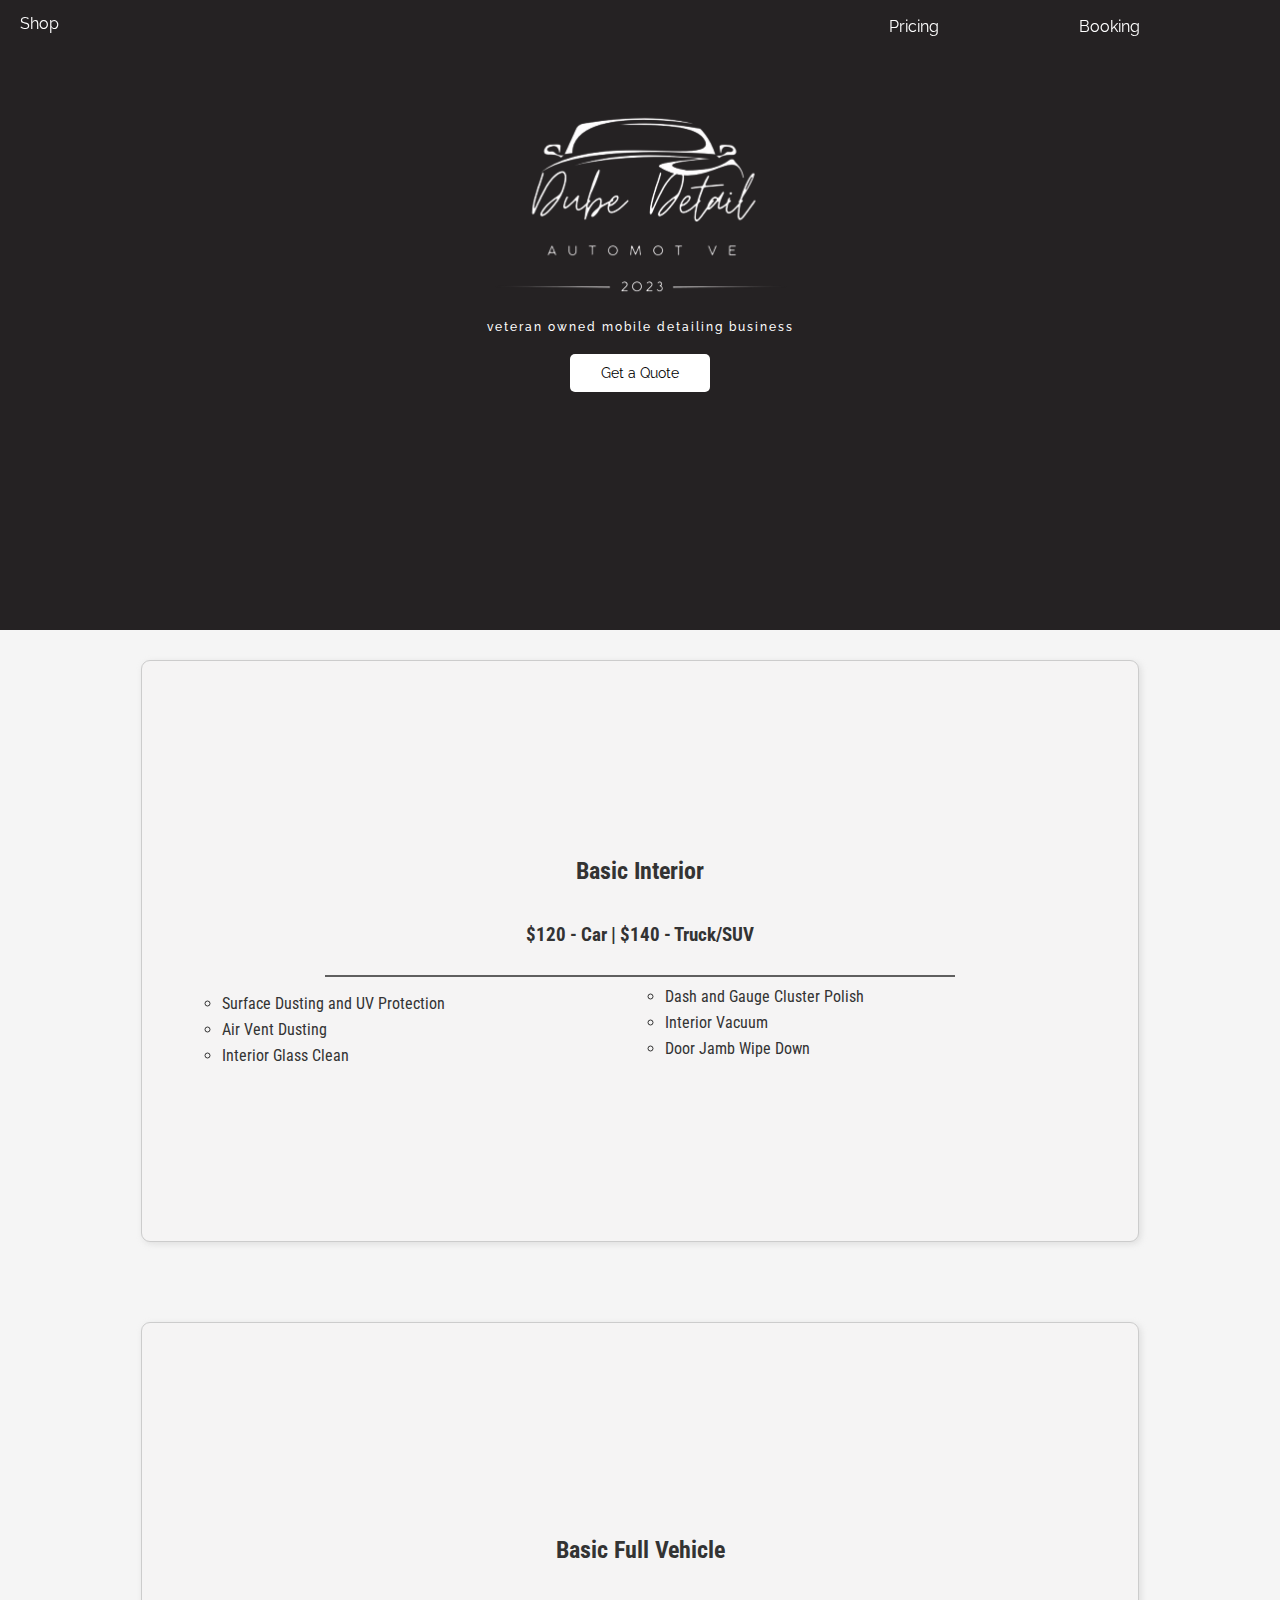
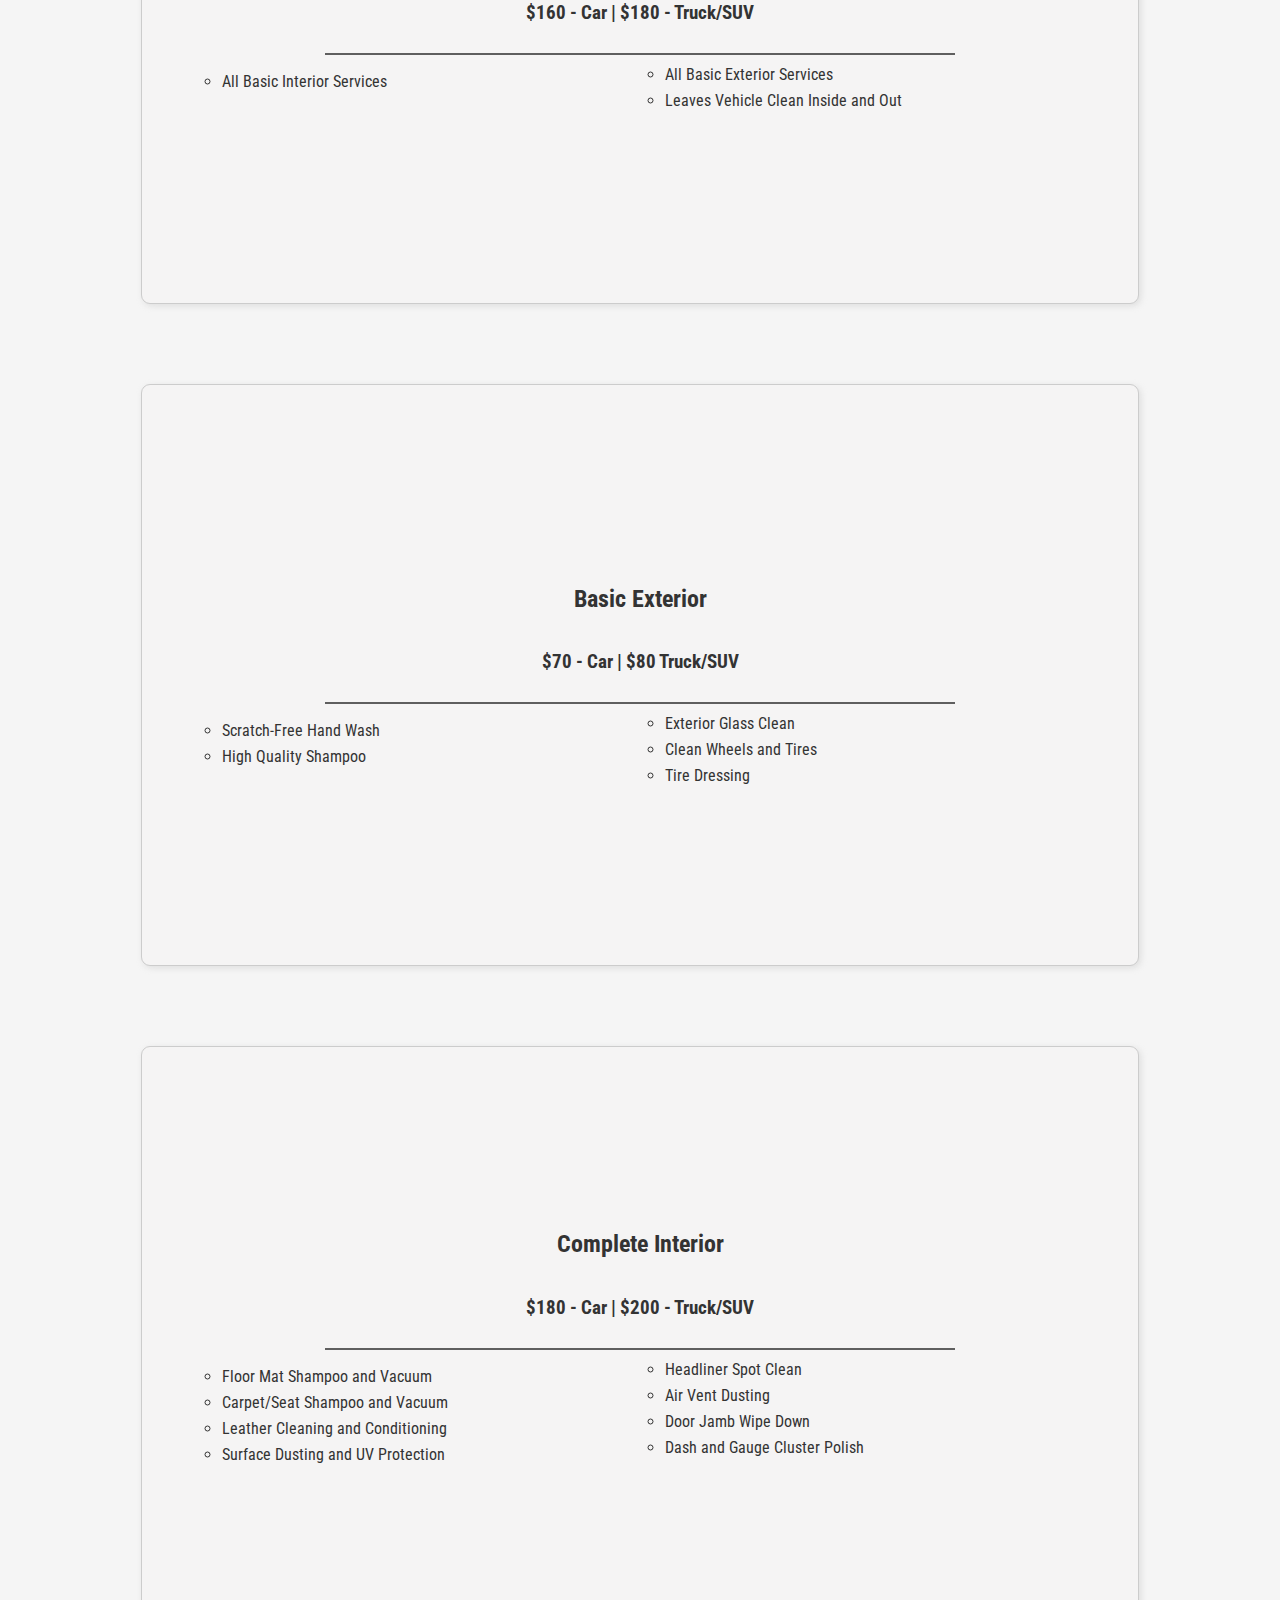
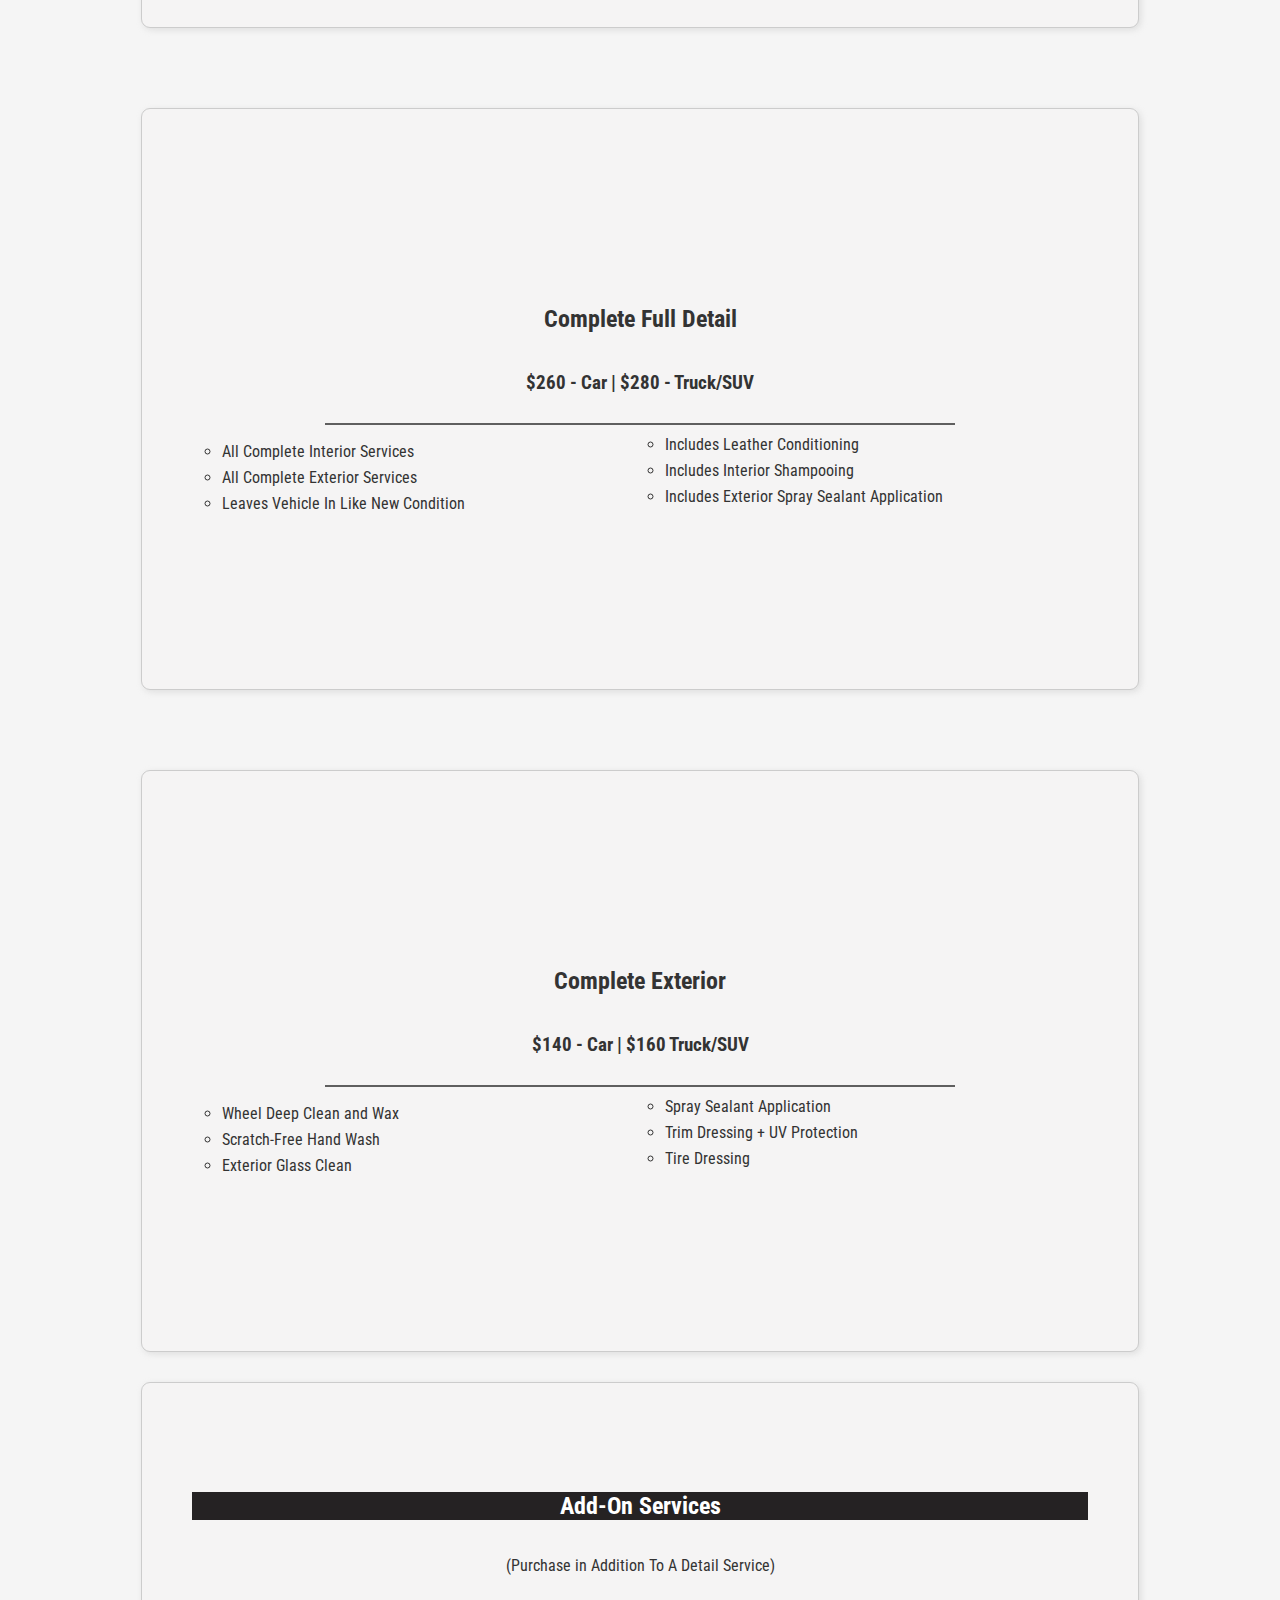
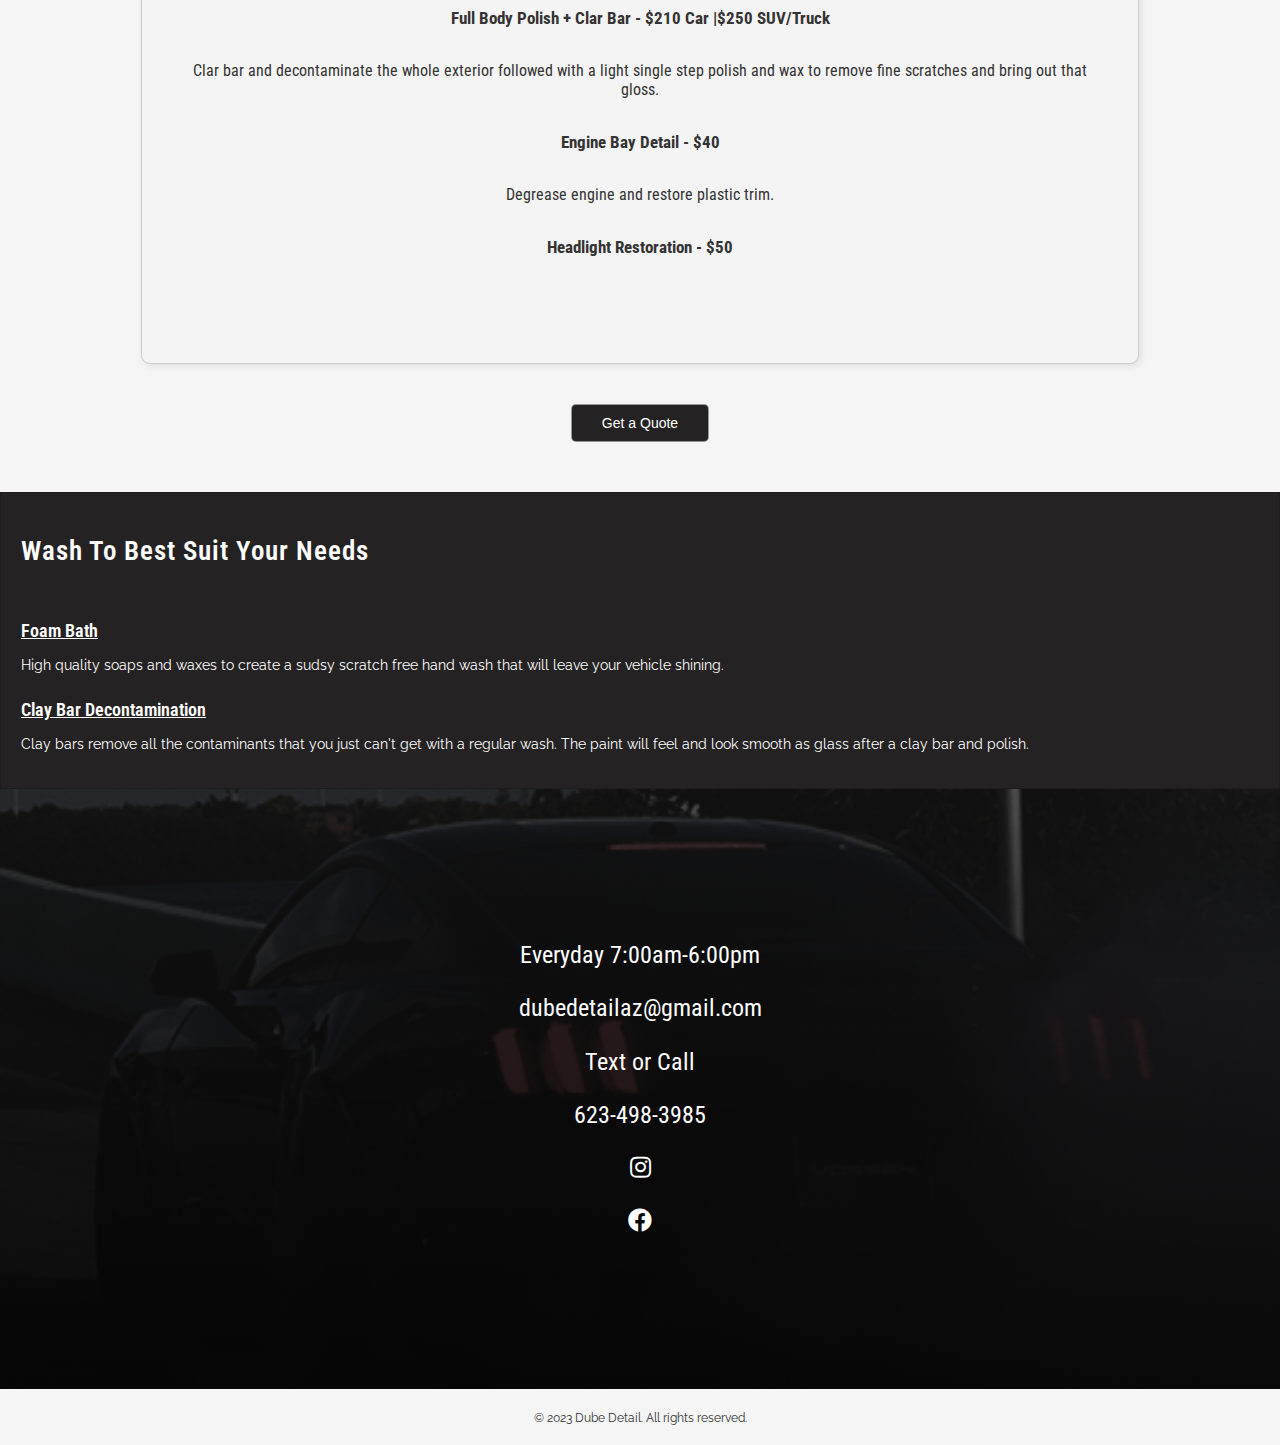
==== commit 25c7b995: "Updated headlight restoration & removed battery cleaning" ====
--- a/index.html
+++ b/index.html
@@ -278,7 +278,8 @@
             <h3>Full Body Polish + Clar Bar - $210 Car |$250 SUV/Truck</h3>
             <p>Clar bar and decontaminate the whole exterior followed with a light single step polish and wax to remove fine scratches and bring out that gloss.</p>
             <h3>Engine Bay Detail  -  $40</h3>
-            <p>Degrease engine and restore plastic trim. Can add battery cleaning as well.</p>
+            <p>Degrease engine and restore plastic trim.</p>
+            <h3>Headlight Restoration  -  $50</h3>
           </div>
 
         </div>
@@ -292,8 +293,6 @@
               <h2>Wash To Best Suit Your Needs</h2>
               <h3>Foam Bath</h3>
               <p>High quality soaps and waxes to create a sudsy scratch free hand wash that will leave your vehicle shining.</p>
-              <h3>Battery Cleaning</h3>
-              <p>Ask about adding on a battery cleaning. Terminals corrode over time and if left for too long will need to be replaced.</p>
               <h3>Clay Bar Decontamination</h3>
               <p>Clay bars remove all the contaminants that you just can't get with a regular wash. The paint will feel and look smooth as glass after a clay bar and polish.</p>
               
@@ -334,4 +333,4 @@
 
     </body>
 
-</html>+</html>
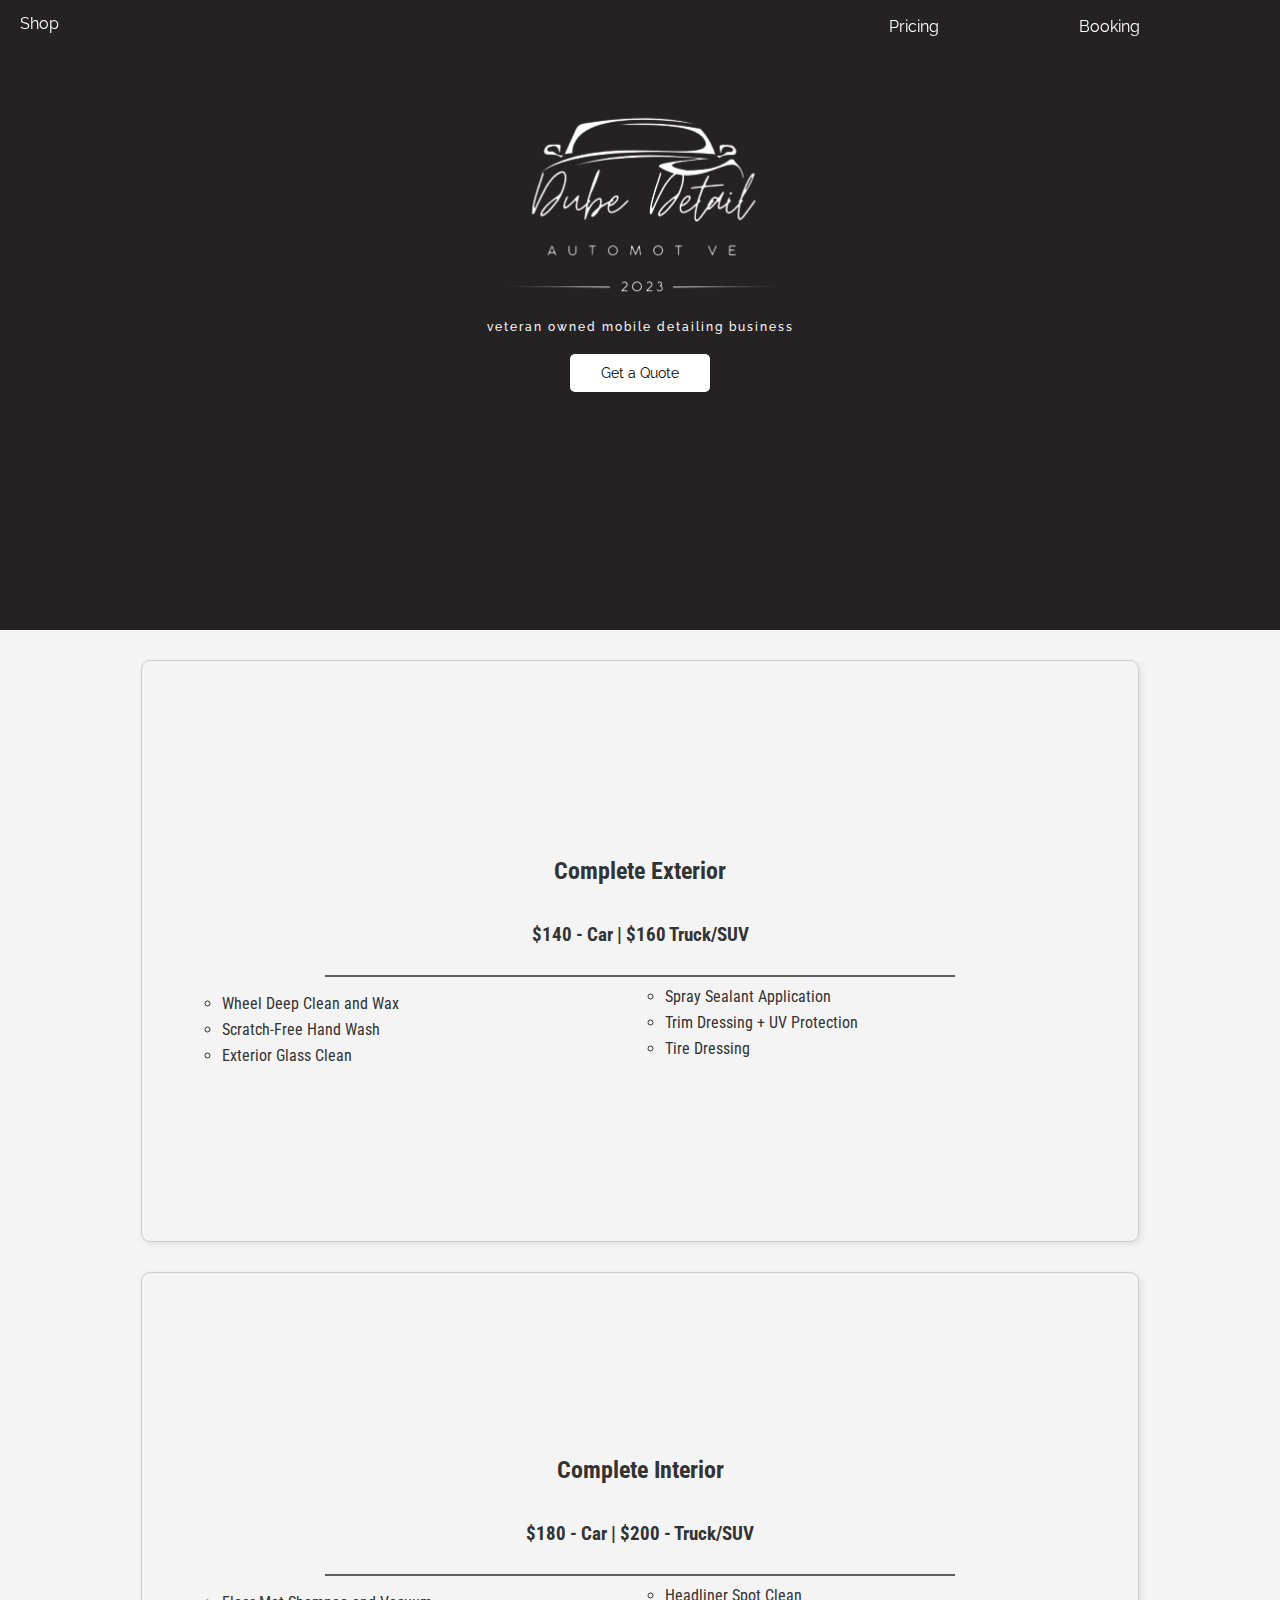
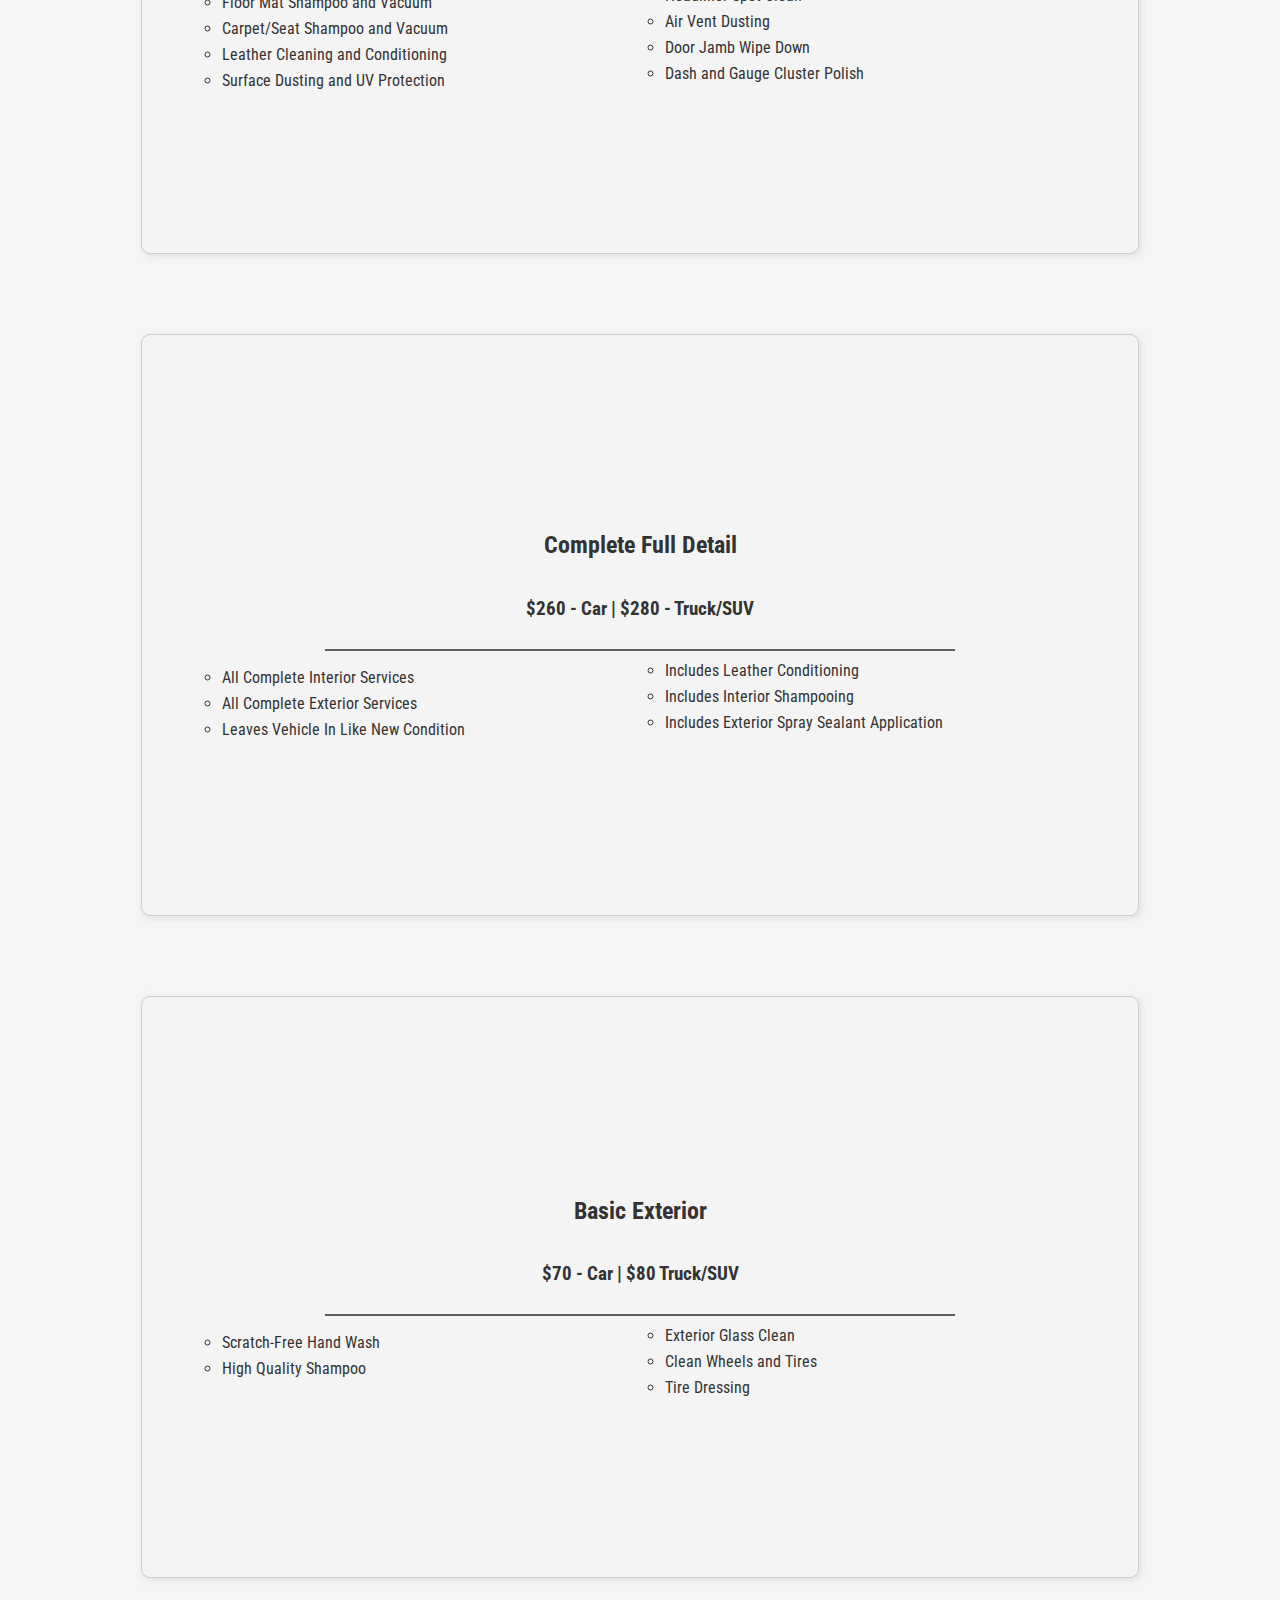
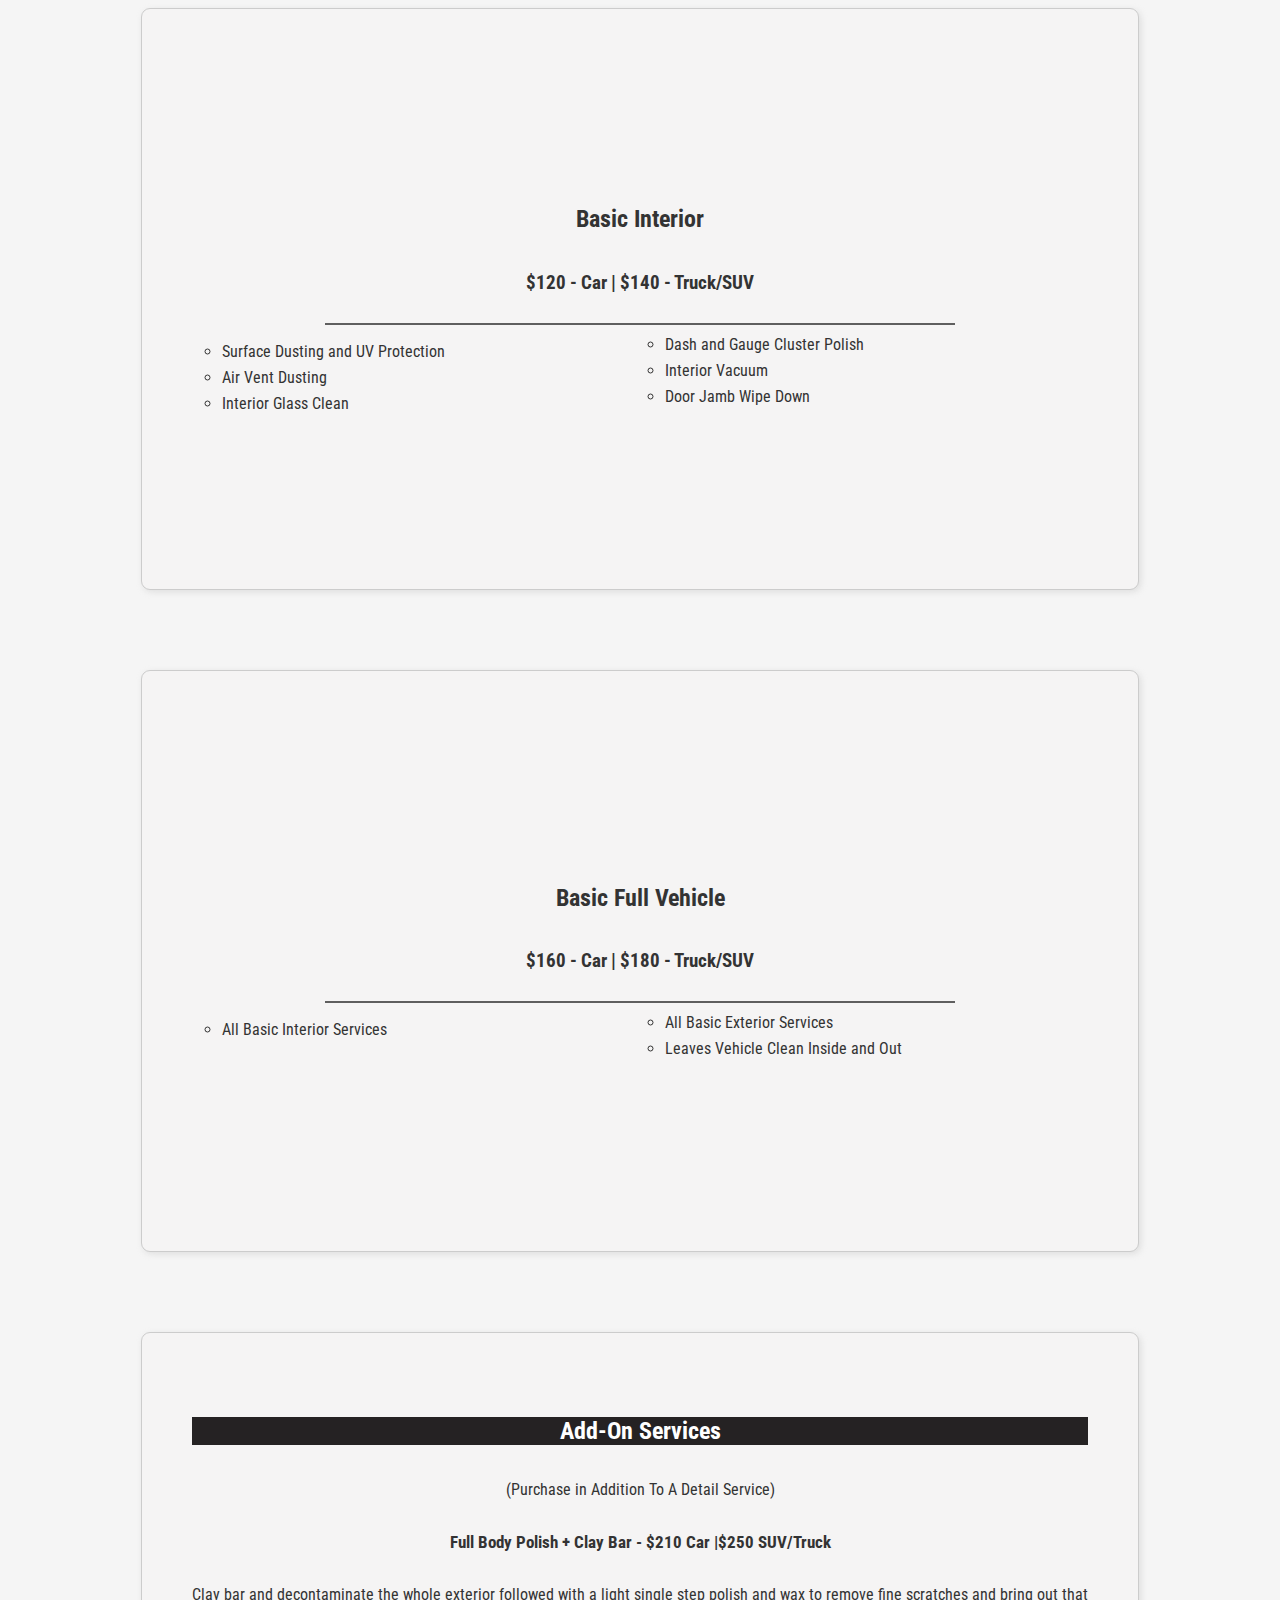
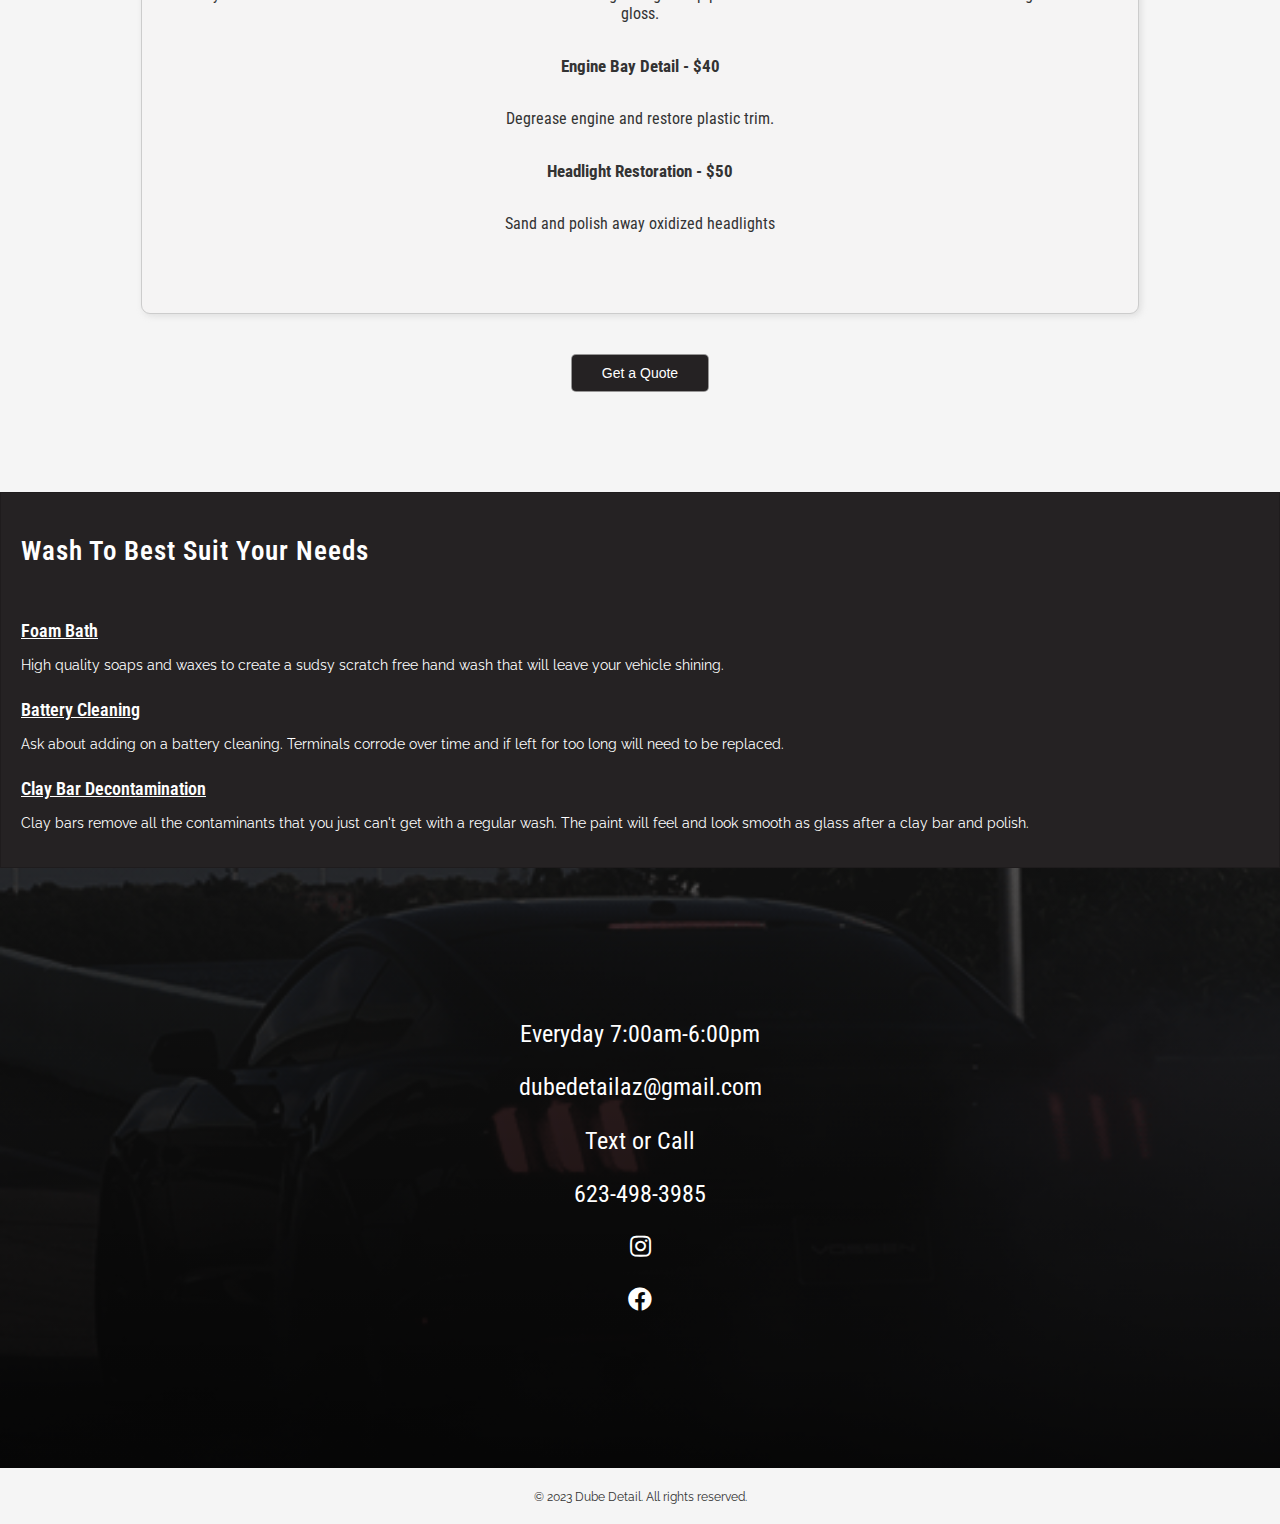
==== commit 310cc2e7: "updates" ====
--- a/index.html
+++ b/index.html
@@ -158,6 +158,78 @@
         <section class="content">
          
 
+          <div class="right-box7" role="presentation" id="completeexterior">
+            <div class="row row-auto-hover">
+              <header class="tech">
+                <h2>Complete Exterior</h2>
+              </header>
+              <h3>$140 - Car | $160 Truck/SUV</h3>
+              <hr>
+              <ul class="services">
+                <li>Wheel Deep Clean and Wax</li>
+                <li>Scratch-Free Hand Wash</li>
+                <li>Exterior Glass Clean</li>
+                <li>Spray Sealant Application</li>
+                <li>Trim Dressing + UV Protection</li>
+                <li>Tire Dressing</li>
+              </ul>
+            </div>
+
+            <div class="right-box5" role="presentation" id="completeinterior">
+              <div class="row row-auto-hover">
+                <header class="tech">
+                  <h2>Complete Interior</h2>
+                </header>
+                <h3>$180 - Car | $200 - Truck/SUV</h3>
+                <hr>
+                <ul class="services">
+                  <li>Floor Mat Shampoo and Vacuum</li>
+                  <li>Carpet/Seat Shampoo and Vacuum</li>
+                  <li>Leather Cleaning and Conditioning</li>
+                  <li>Surface Dusting and UV Protection</li>
+                  <li>Headliner Spot Clean</li>
+                  <li>Air Vent Dusting</li>
+                  <li>Door Jamb Wipe Down</li>
+                  <li>Dash and Gauge Cluster Polish</li>
+                </ul>
+              </div>
+    
+            </div>
+    
+            <div class="right-box6" role="presentation" id="fulldetail">
+              <div class="row row-auto-hover">
+                <header class="tech">
+                  <h2>Complete Full Detail</h2>
+                </header>
+                <h3>$260 - Car | $280 - Truck/SUV</h3>
+                <hr>
+                <ul class="services">
+                  <li>All Complete Interior Services</li>
+                  <li>All Complete Exterior Services</li>
+                  <li>Leaves Vehicle In Like New Condition</li>
+                  <li>Includes Leather Conditioning</li>
+                  <li>Includes Interior Shampooing</li>
+                  <li>Includes Exterior Spray Sealant Application</li>
+                </ul>
+              </div>
+            </div>
+
+            <div class="right-box3" role="presentation" id="exterior">
+              <div class="row row-auto-hover">
+                <header class="tech">
+                  <h2>Basic Exterior</h2>
+                </header>
+                <h3>$70 - Car | $80 Truck/SUV</h3>
+                <hr>
+                <ul class="services">
+                  <li>Scratch-Free Hand Wash</li>
+                  <li>High Quality Shampoo</li>
+                  <li>Exterior Glass Clean</li>
+                  <li>Clean Wheels and Tires</li>
+                  <li>Tire Dressing</li>
+                </ul>
+              </div>
+
         <div class="right-box" role="presentation" id="interior">
           <div class="row row-auto-hover">
             <header class="tech">
@@ -193,81 +265,8 @@
 
         </div>
 
-        <div class="right-box3" role="presentation" id="exterior">
-          <div class="row row-auto-hover">
-            <header class="tech">
-              <h2>Basic Exterior</h2>
-            </header>
-            <h3>$70 - Car | $80 Truck/SUV</h3>
-            <hr>
-            <ul class="services">
-              <li>Scratch-Free Hand Wash</li>
-              <li>High Quality Shampoo</li>
-              <li>Exterior Glass Clean</li>
-              <li>Clean Wheels and Tires</li>
-              <li>Tire Dressing</li>
-            </ul>
-          </div>
-
-        </div>
-
-
-        <div class="right-box5" role="presentation" id="completeinterior">
-          <div class="row row-auto-hover">
-            <header class="tech">
-              <h2>Complete Interior</h2>
-            </header>
-            <h3>$180 - Car | $200 - Truck/SUV</h3>
-            <hr>
-            <ul class="services">
-              <li>Floor Mat Shampoo and Vacuum</li>
-              <li>Carpet/Seat Shampoo and Vacuum</li>
-              <li>Leather Cleaning and Conditioning</li>
-              <li>Surface Dusting and UV Protection</li>
-              <li>Headliner Spot Clean</li>
-              <li>Air Vent Dusting</li>
-              <li>Door Jamb Wipe Down</li>
-              <li>Dash and Gauge Cluster Polish</li>
-            </ul>
-          </div>
-
-        </div>
-
-        <div class="right-box6" role="presentation" id="fulldetail">
-          <div class="row row-auto-hover">
-            <header class="tech">
-              <h2>Complete Full Detail</h2>
-            </header>
-            <h3>$260 - Car | $280 - Truck/SUV</h3>
-            <hr>
-            <ul class="services">
-              <li>All Complete Interior Services</li>
-              <li>All Complete Exterior Services</li>
-              <li>Leaves Vehicle In Like New Condition</li>
-              <li>Includes Leather Conditioning</li>
-              <li>Includes Interior Shampooing</li>
-              <li>Includes Exterior Spray Sealant Application</li>
-            </ul>
-          </div>
-
-        </div>
-
-        <div class="right-box7" role="presentation" id="completeexterior">
-          <div class="row row-auto-hover">
-            <header class="tech">
-              <h2>Complete Exterior</h2>
-            </header>
-            <h3>$140 - Car | $160 Truck/SUV</h3>
-            <hr>
-            <ul class="services">
-              <li>Wheel Deep Clean and Wax</li>
-              <li>Scratch-Free Hand Wash</li>
-              <li>Exterior Glass Clean</li>
-              <li>Spray Sealant Application</li>
-              <li>Trim Dressing + UV Protection</li>
-              <li>Tire Dressing</li>
-            </ul>
-          </div>
+
+        
 
           <div class="right-box8" role="presentation" id="services">
           <div class="row row-auto-hover">
@@ -275,11 +274,12 @@
               <h2>Add-On Services</h2>
             </header>
             <p>(Purchase in Addition To A Detail Service)</p>
-            <h3>Full Body Polish + Clar Bar - $210 Car |$250 SUV/Truck</h3>
-            <p>Clar bar and decontaminate the whole exterior followed with a light single step polish and wax to remove fine scratches and bring out that gloss.</p>
+            <h3>Full Body Polish + Clay Bar - $210 Car |$250 SUV/Truck</h3>
+            <p>Clay bar and decontaminate the whole exterior followed with a light single step polish and wax to remove fine scratches and bring out that gloss.</p>
             <h3>Engine Bay Detail  -  $40</h3>
             <p>Degrease engine and restore plastic trim.</p>
             <h3>Headlight Restoration  -  $50</h3>
+            <p>Sand and polish away oxidized headlights</p>
           </div>
 
         </div>
@@ -293,6 +293,8 @@
               <h2>Wash To Best Suit Your Needs</h2>
               <h3>Foam Bath</h3>
               <p>High quality soaps and waxes to create a sudsy scratch free hand wash that will leave your vehicle shining.</p>
+              <h3>Battery Cleaning</h3>
+              <p>Ask about adding on a battery cleaning. Terminals corrode over time and if left for too long will need to be replaced.</p>
               <h3>Clay Bar Decontamination</h3>
               <p>Clay bars remove all the contaminants that you just can't get with a regular wash. The paint will feel and look smooth as glass after a clay bar and polish.</p>
               
@@ -333,4 +335,4 @@
 
     </body>
 
-</html>
+</html>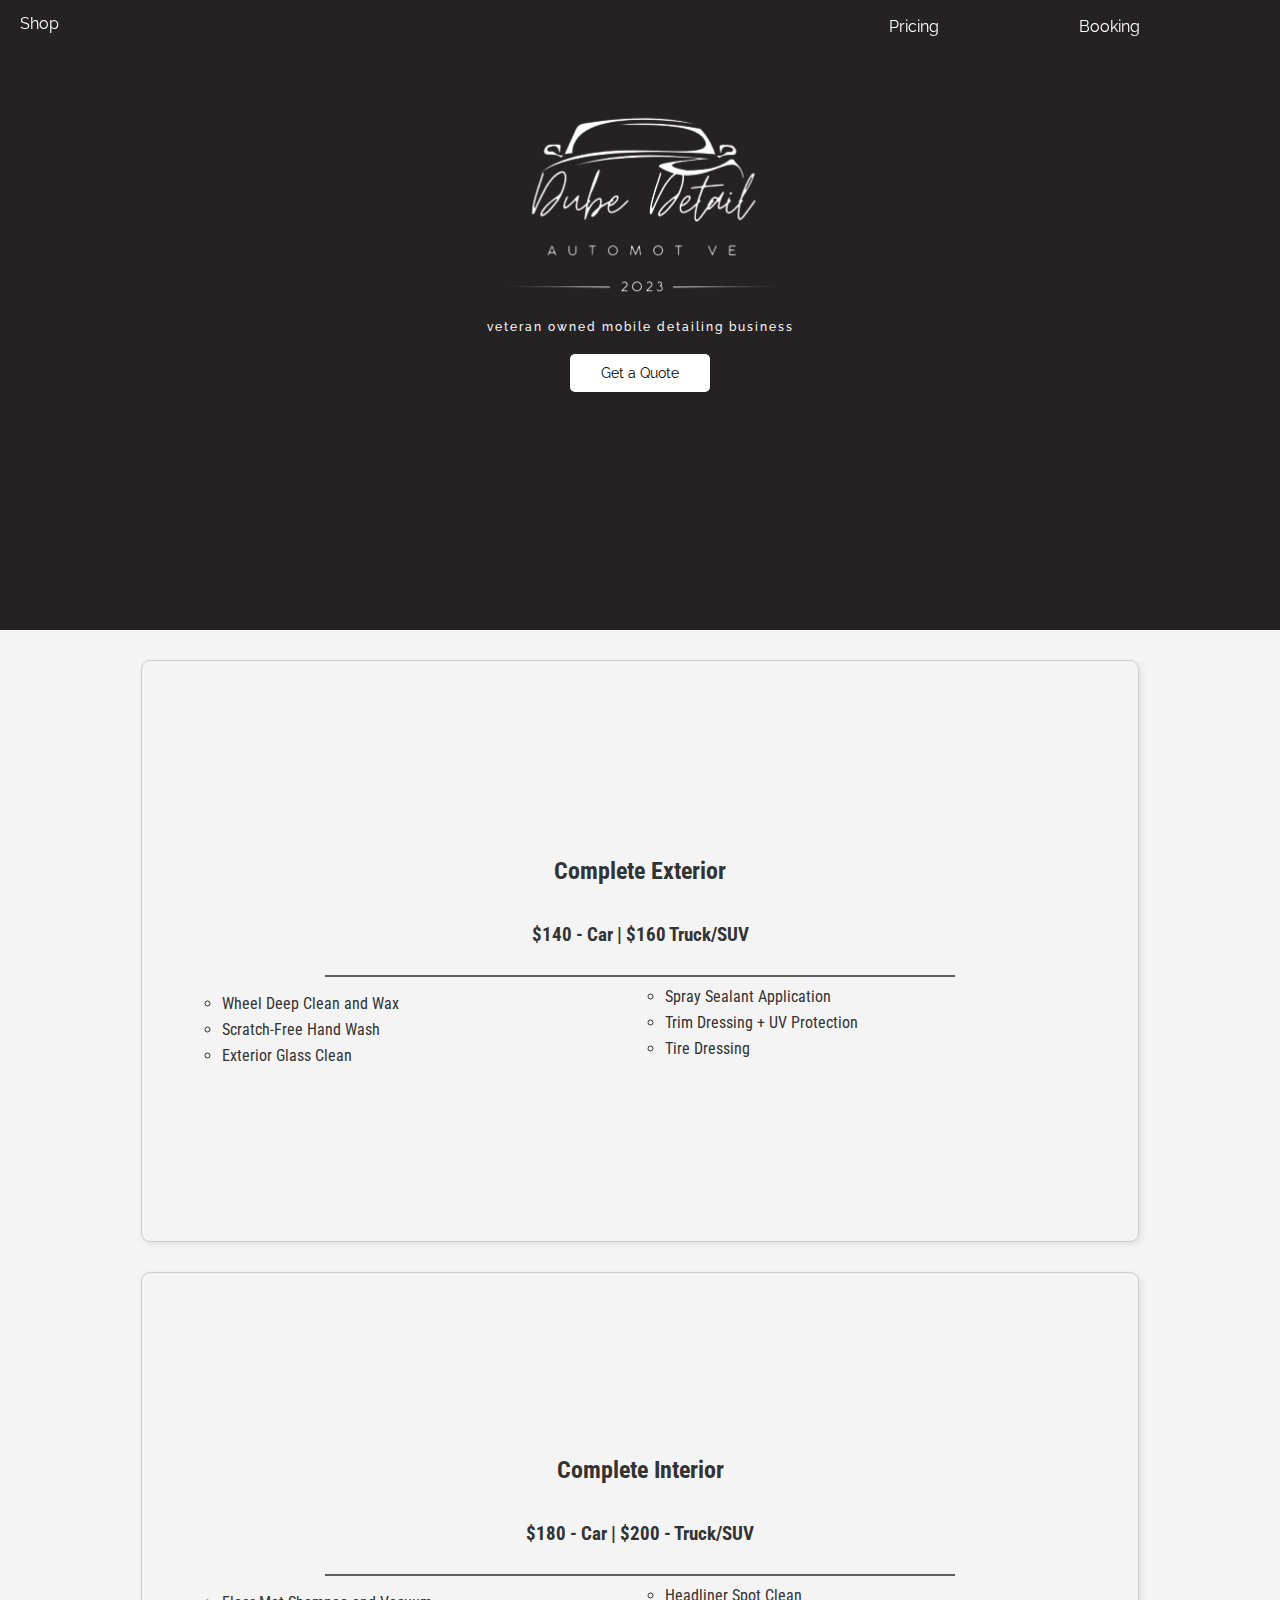
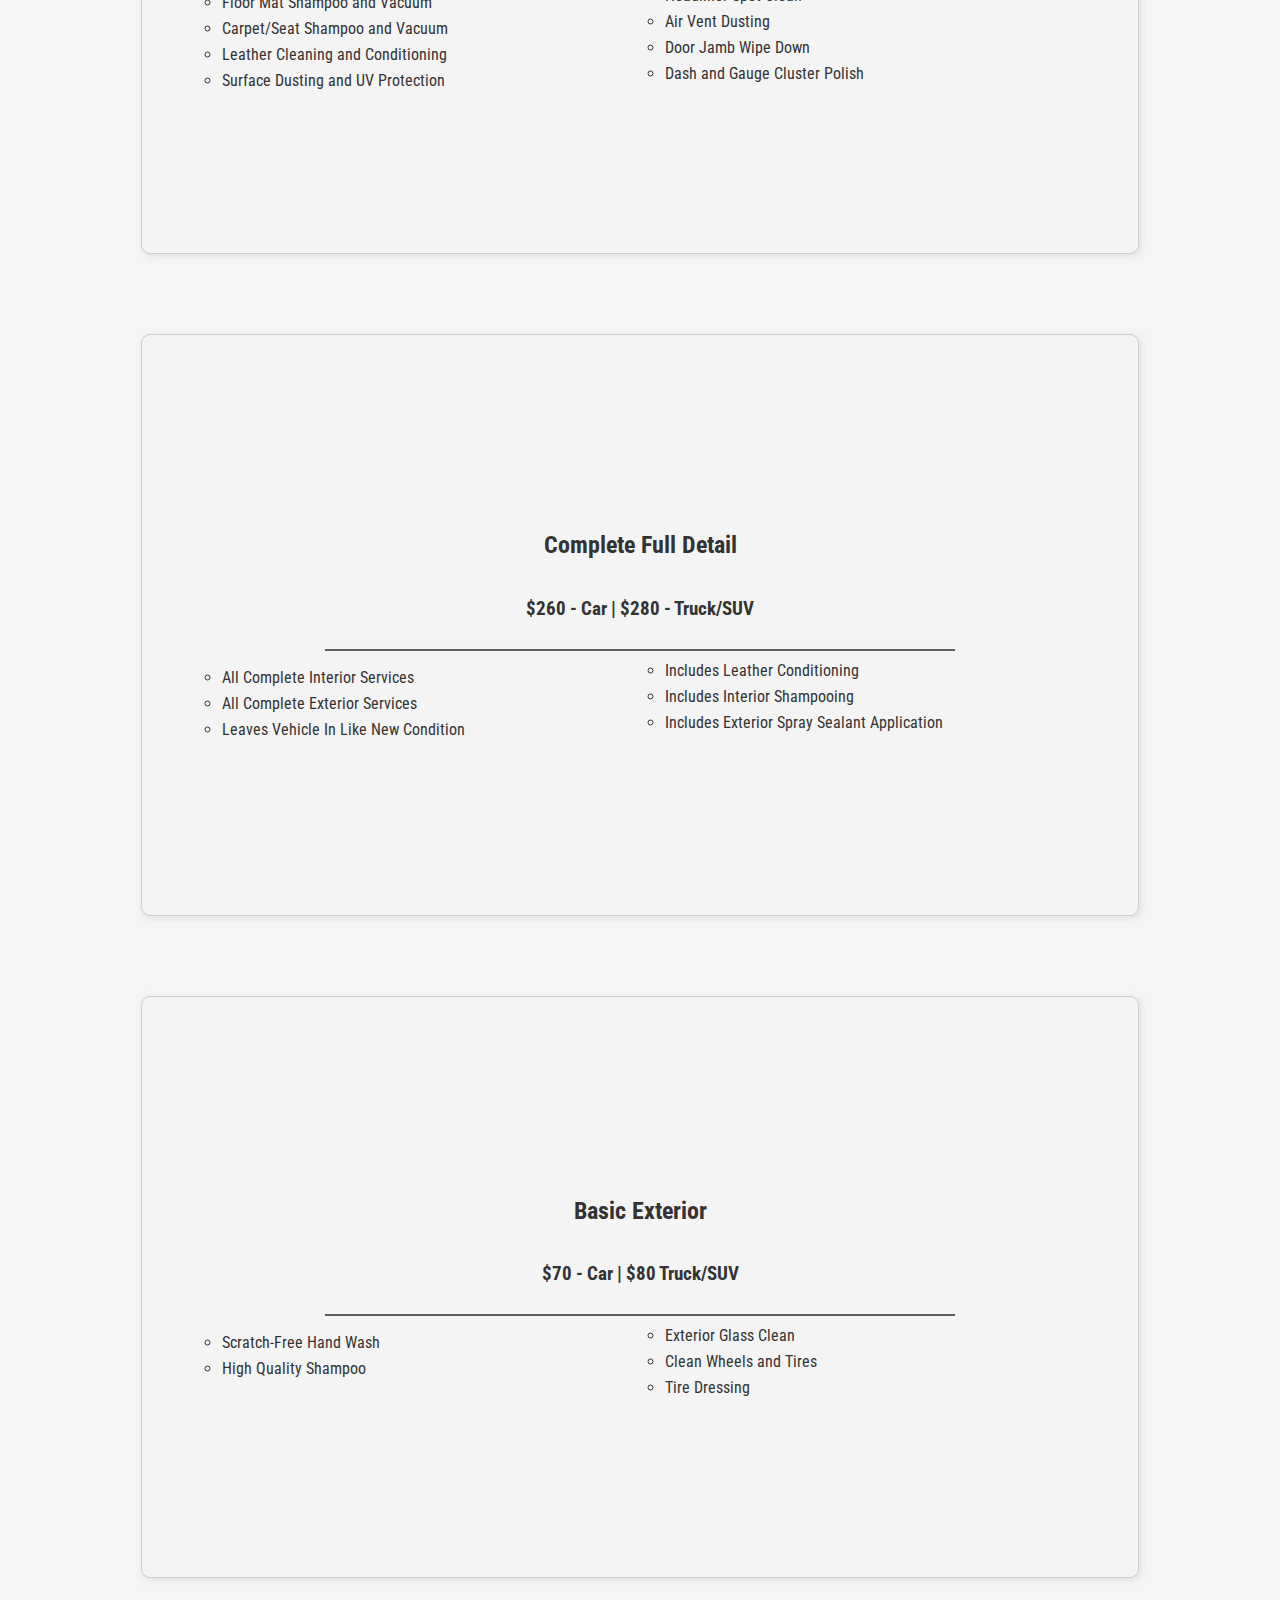
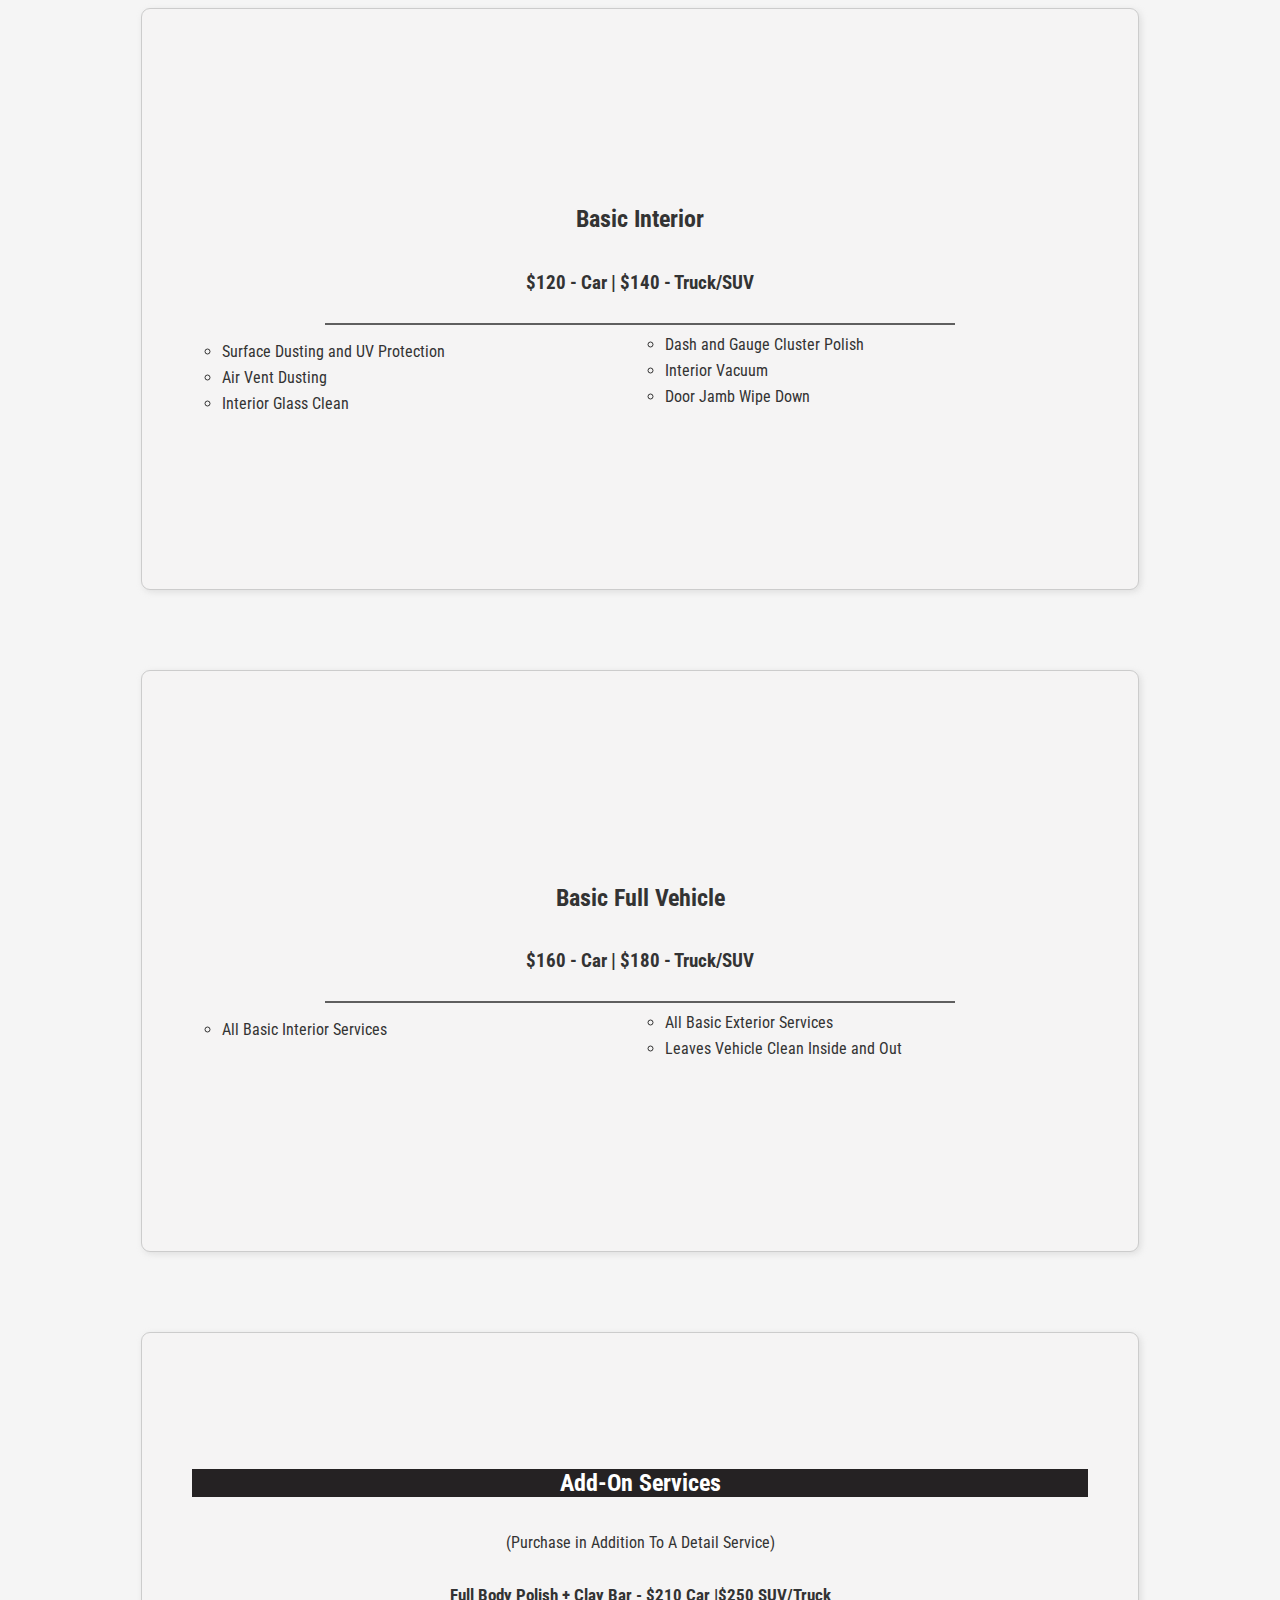
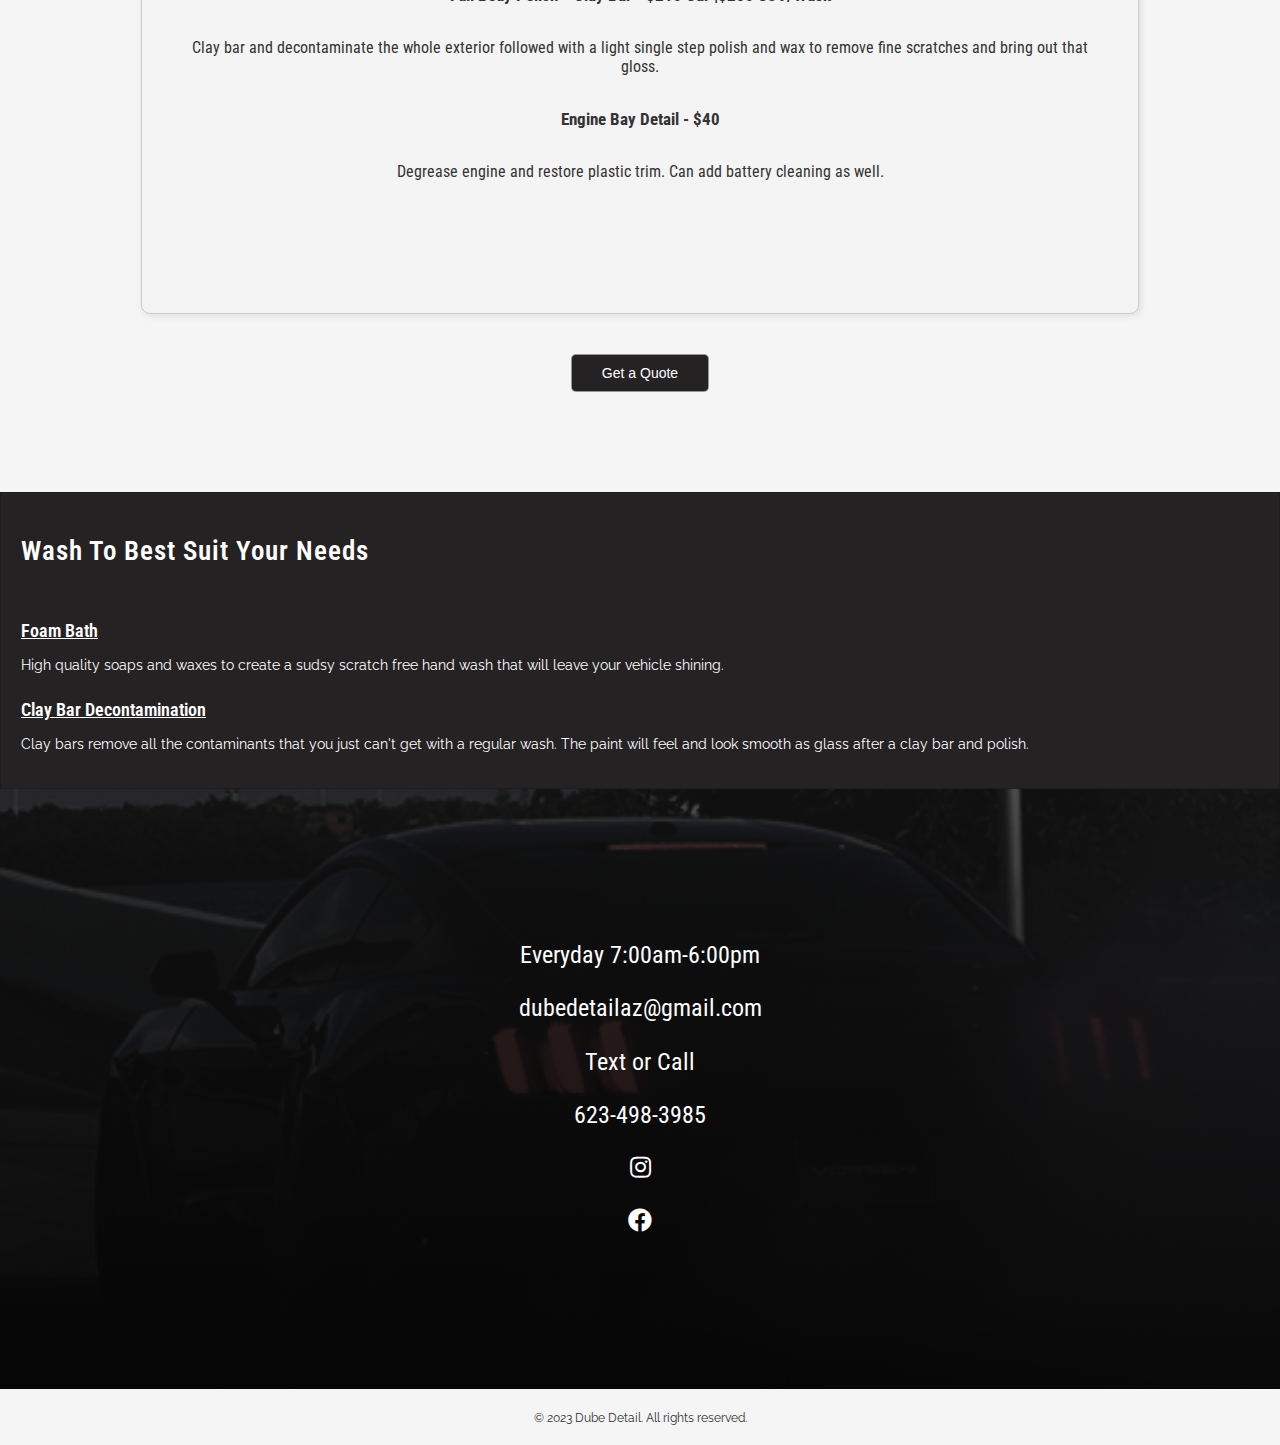
==== commit 6db48f6d: "Merge branch 'main' of https://github.com/JamaariWillis/dubedetail.com" ====
--- a/index.html
+++ b/index.html
@@ -277,9 +277,7 @@
             <h3>Full Body Polish + Clay Bar - $210 Car |$250 SUV/Truck</h3>
             <p>Clay bar and decontaminate the whole exterior followed with a light single step polish and wax to remove fine scratches and bring out that gloss.</p>
             <h3>Engine Bay Detail  -  $40</h3>
-            <p>Degrease engine and restore plastic trim.</p>
-            <h3>Headlight Restoration  -  $50</h3>
-            <p>Sand and polish away oxidized headlights</p>
+            <p>Degrease engine and restore plastic trim. Can add battery cleaning as well.</p>
           </div>
 
         </div>
@@ -293,8 +291,6 @@
               <h2>Wash To Best Suit Your Needs</h2>
               <h3>Foam Bath</h3>
               <p>High quality soaps and waxes to create a sudsy scratch free hand wash that will leave your vehicle shining.</p>
-              <h3>Battery Cleaning</h3>
-              <p>Ask about adding on a battery cleaning. Terminals corrode over time and if left for too long will need to be replaced.</p>
               <h3>Clay Bar Decontamination</h3>
               <p>Clay bars remove all the contaminants that you just can't get with a regular wash. The paint will feel and look smooth as glass after a clay bar and polish.</p>
               
@@ -335,4 +331,4 @@
 
     </body>
 
-</html>+</html>
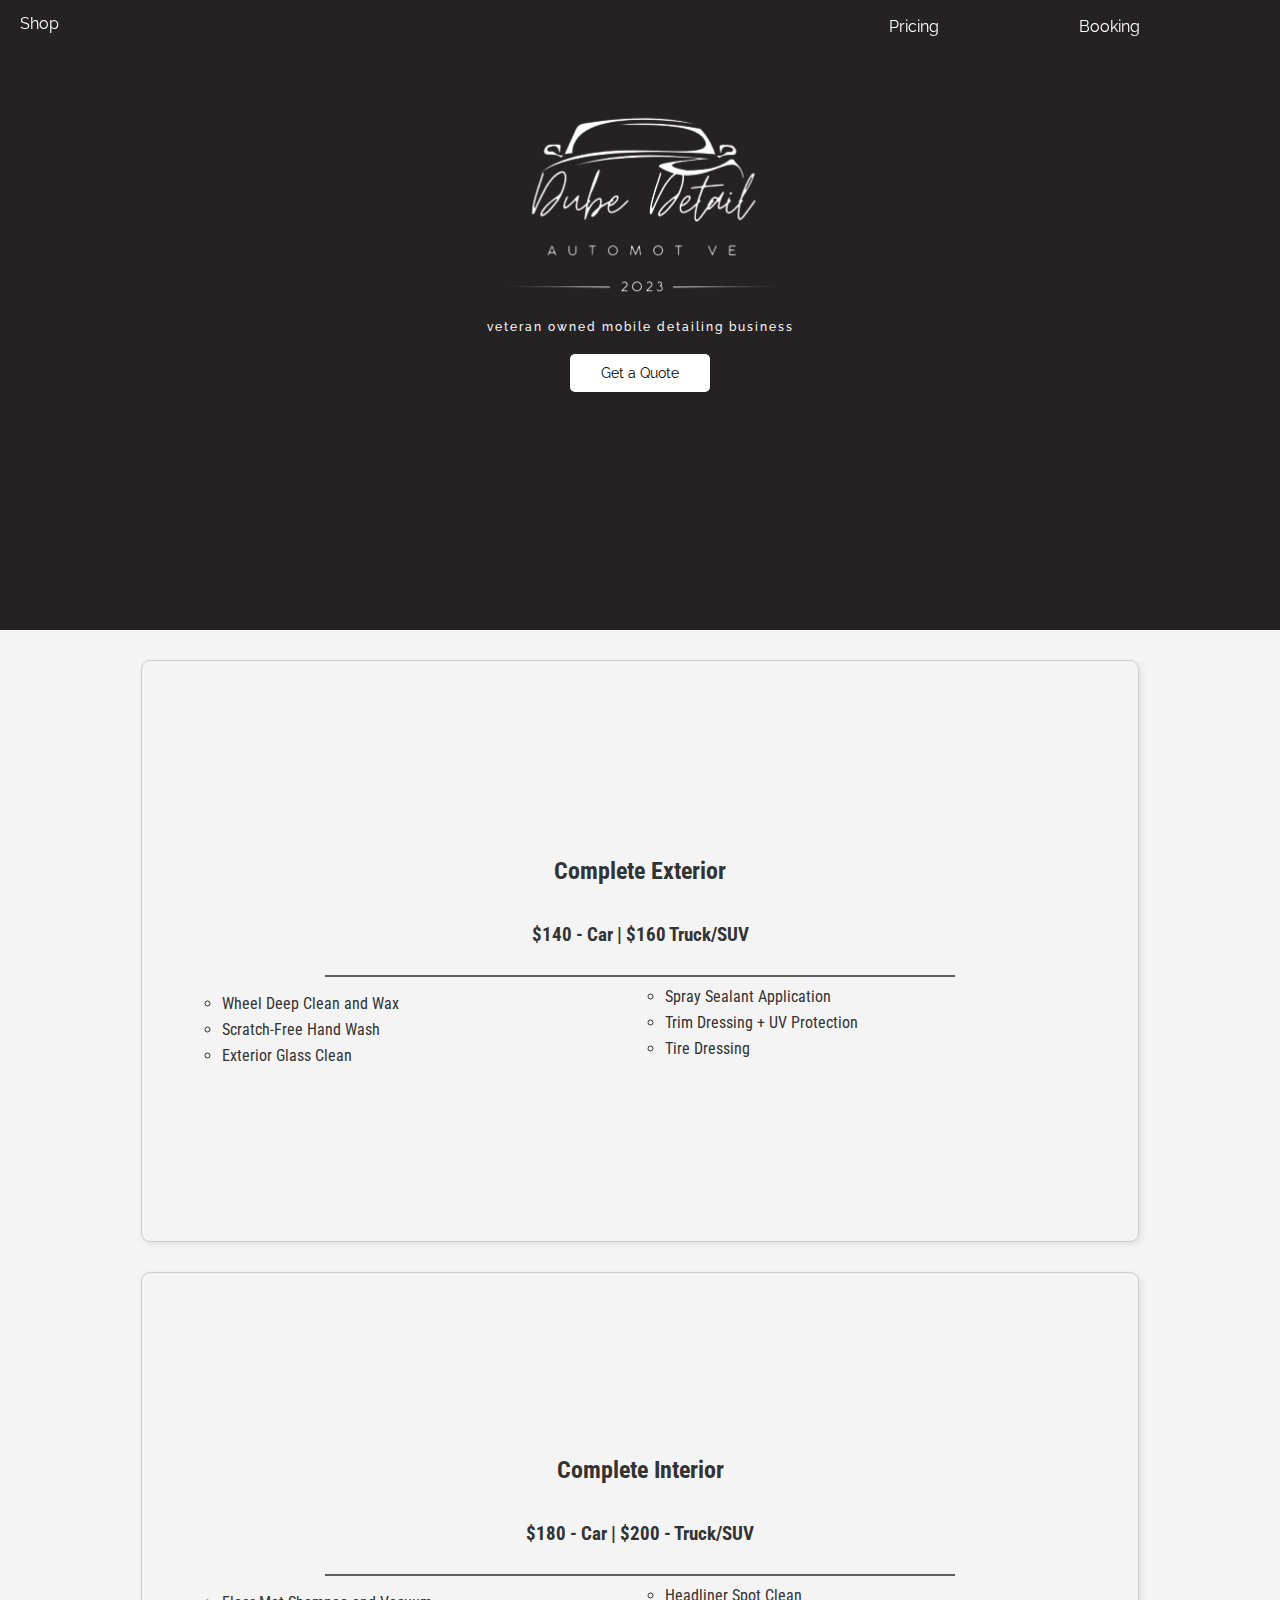
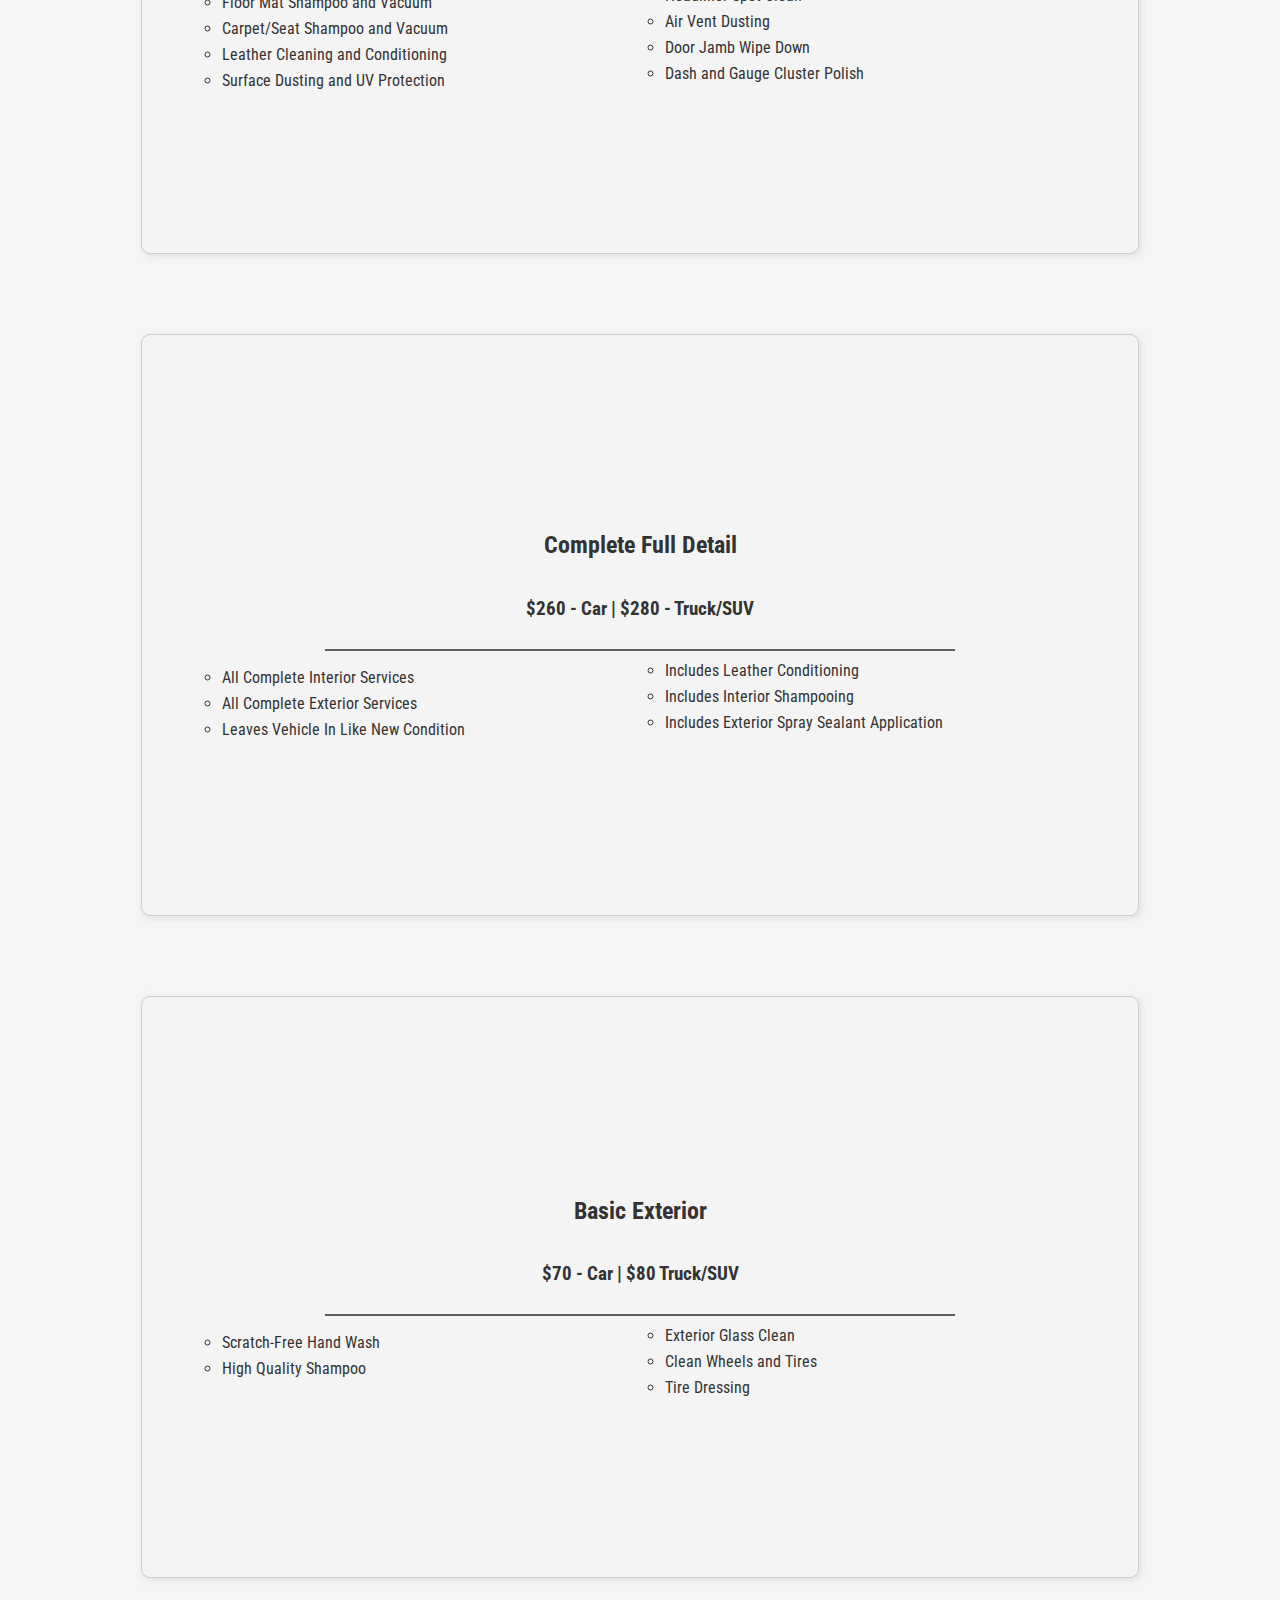
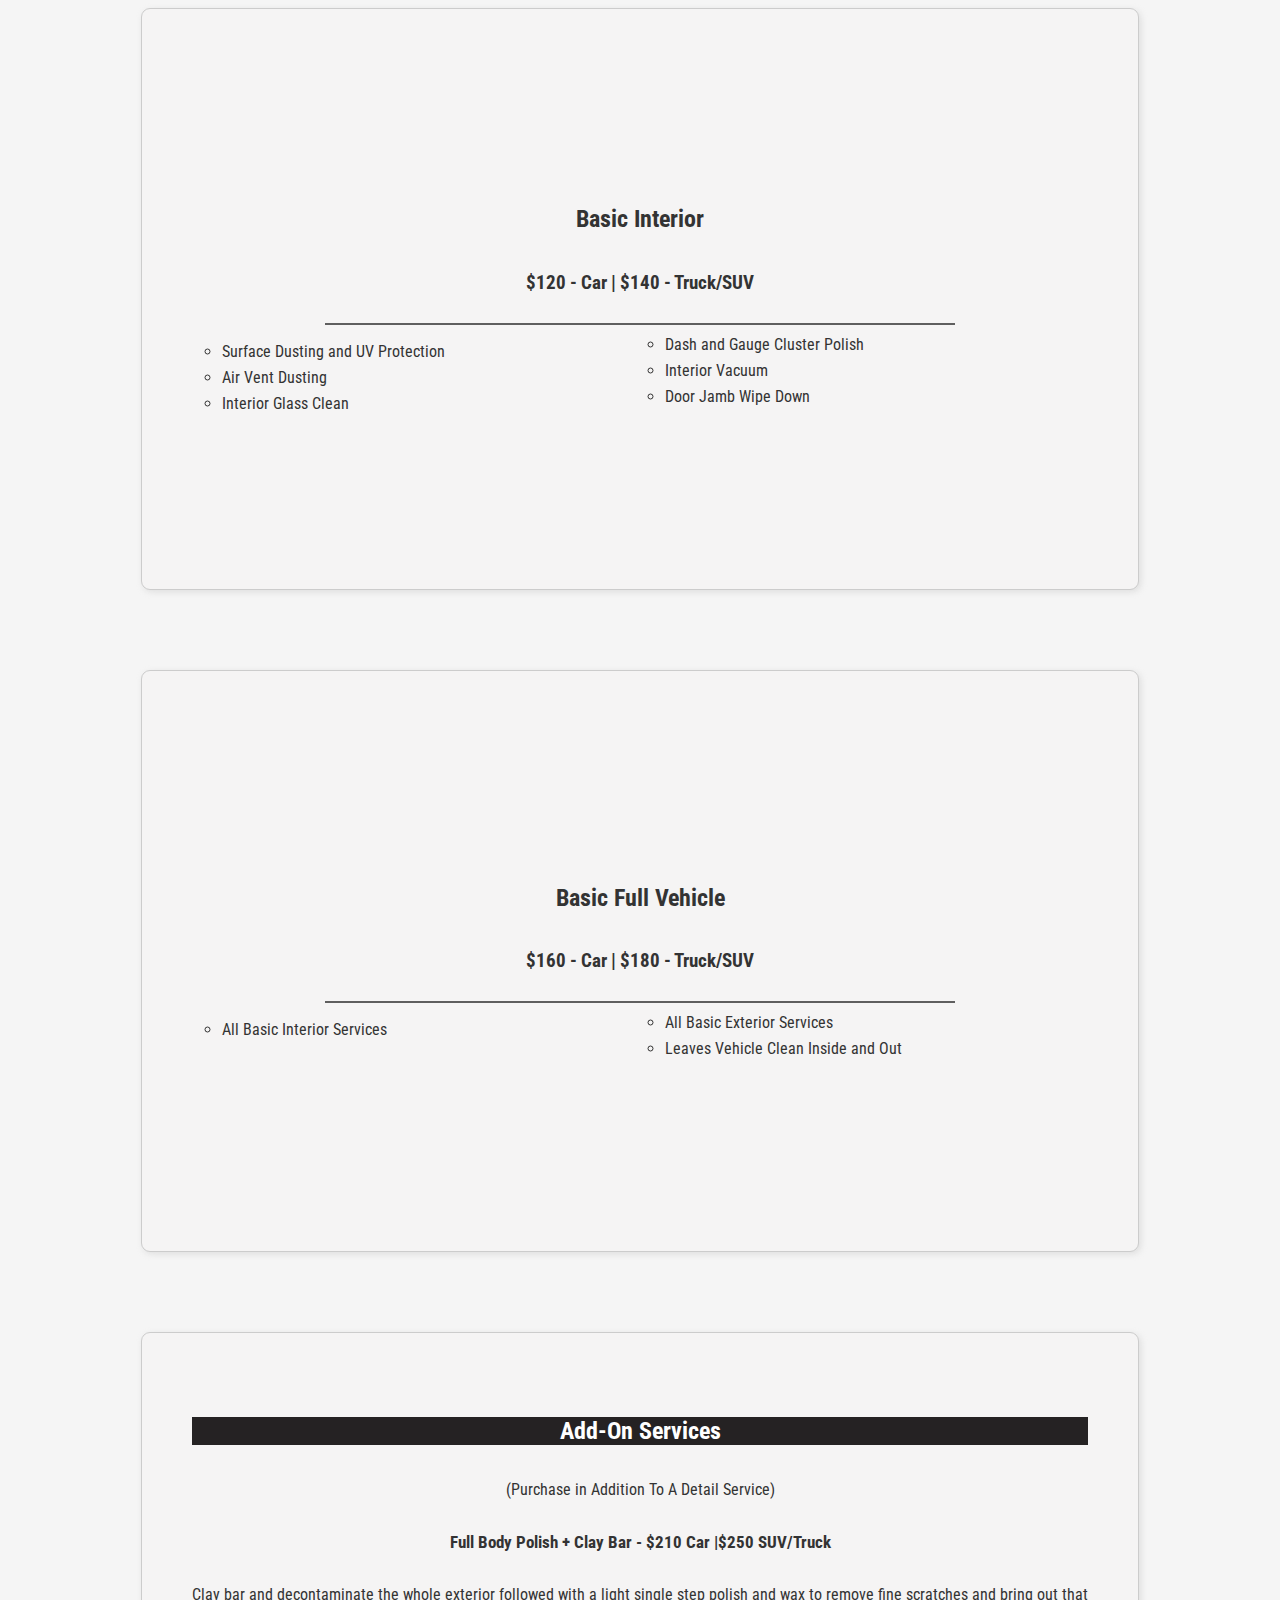
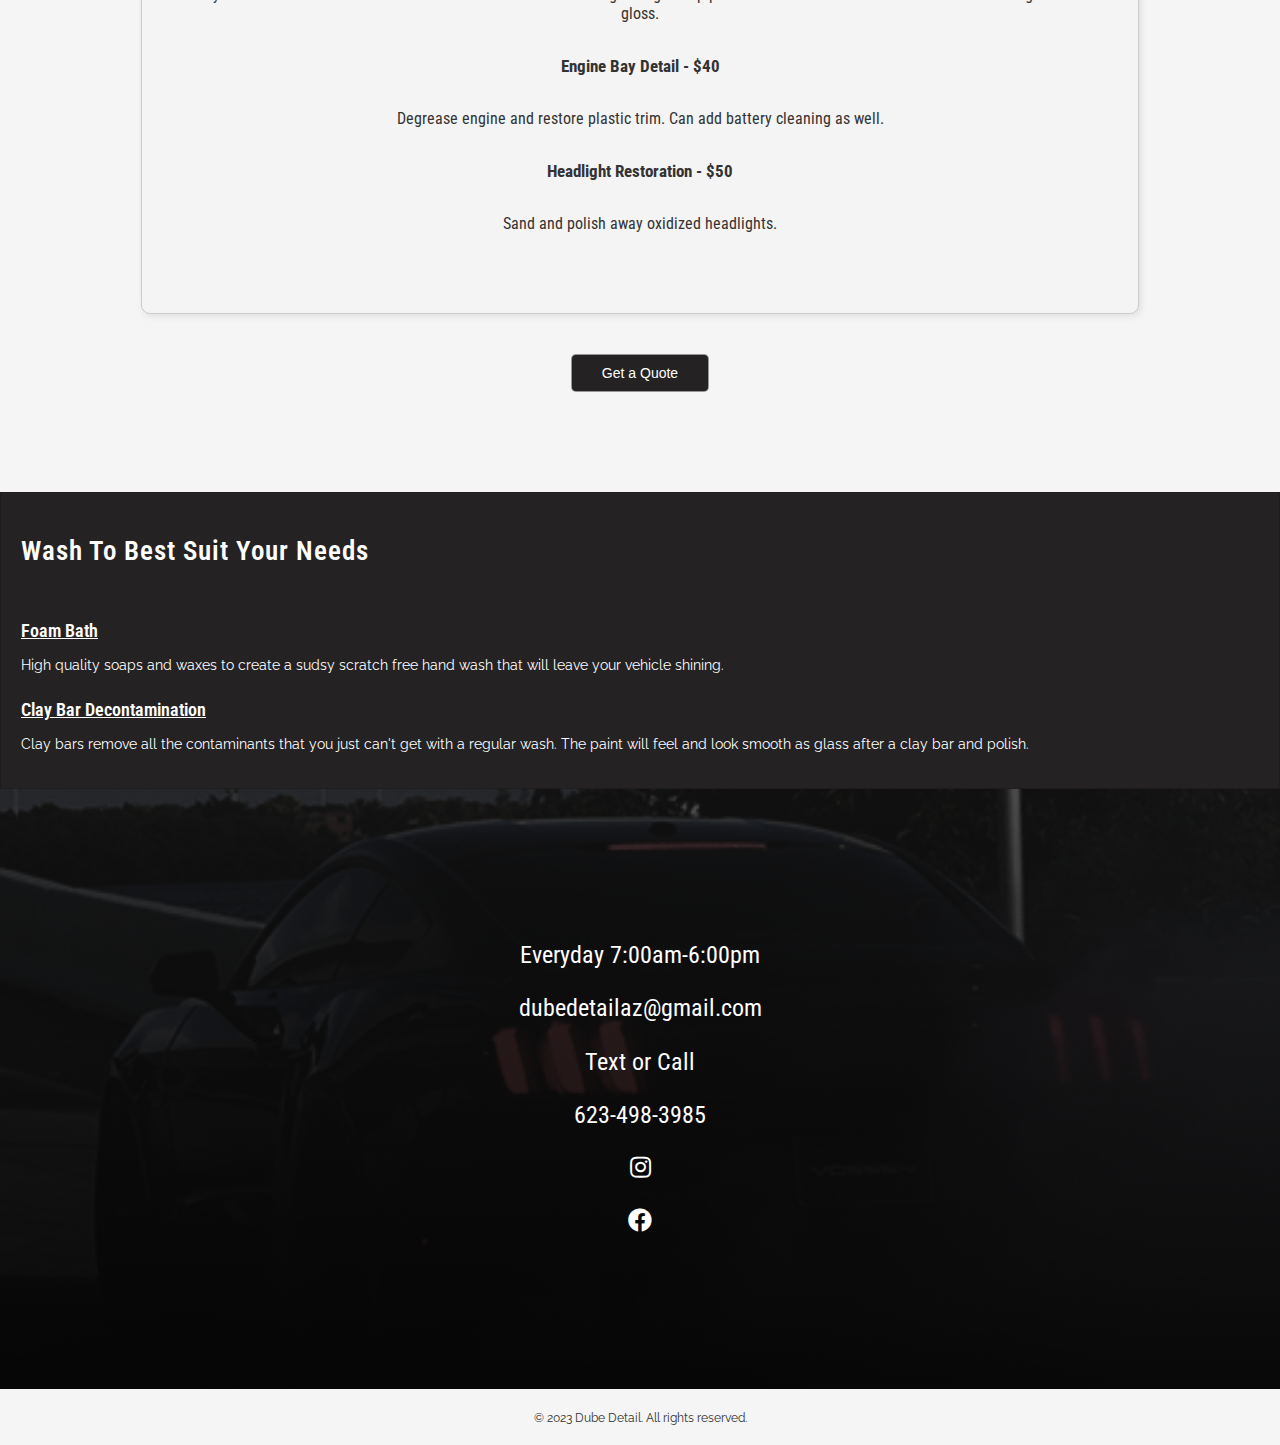
==== commit a9695ab1: "update" ====
--- a/index.html
+++ b/index.html
@@ -278,6 +278,8 @@
             <p>Clay bar and decontaminate the whole exterior followed with a light single step polish and wax to remove fine scratches and bring out that gloss.</p>
             <h3>Engine Bay Detail  -  $40</h3>
             <p>Degrease engine and restore plastic trim. Can add battery cleaning as well.</p>
+            <h3>Headlight Restoration  -  $50</h3>
+            <p>Sand and polish away oxidized headlights.</p>
           </div>
 
         </div>
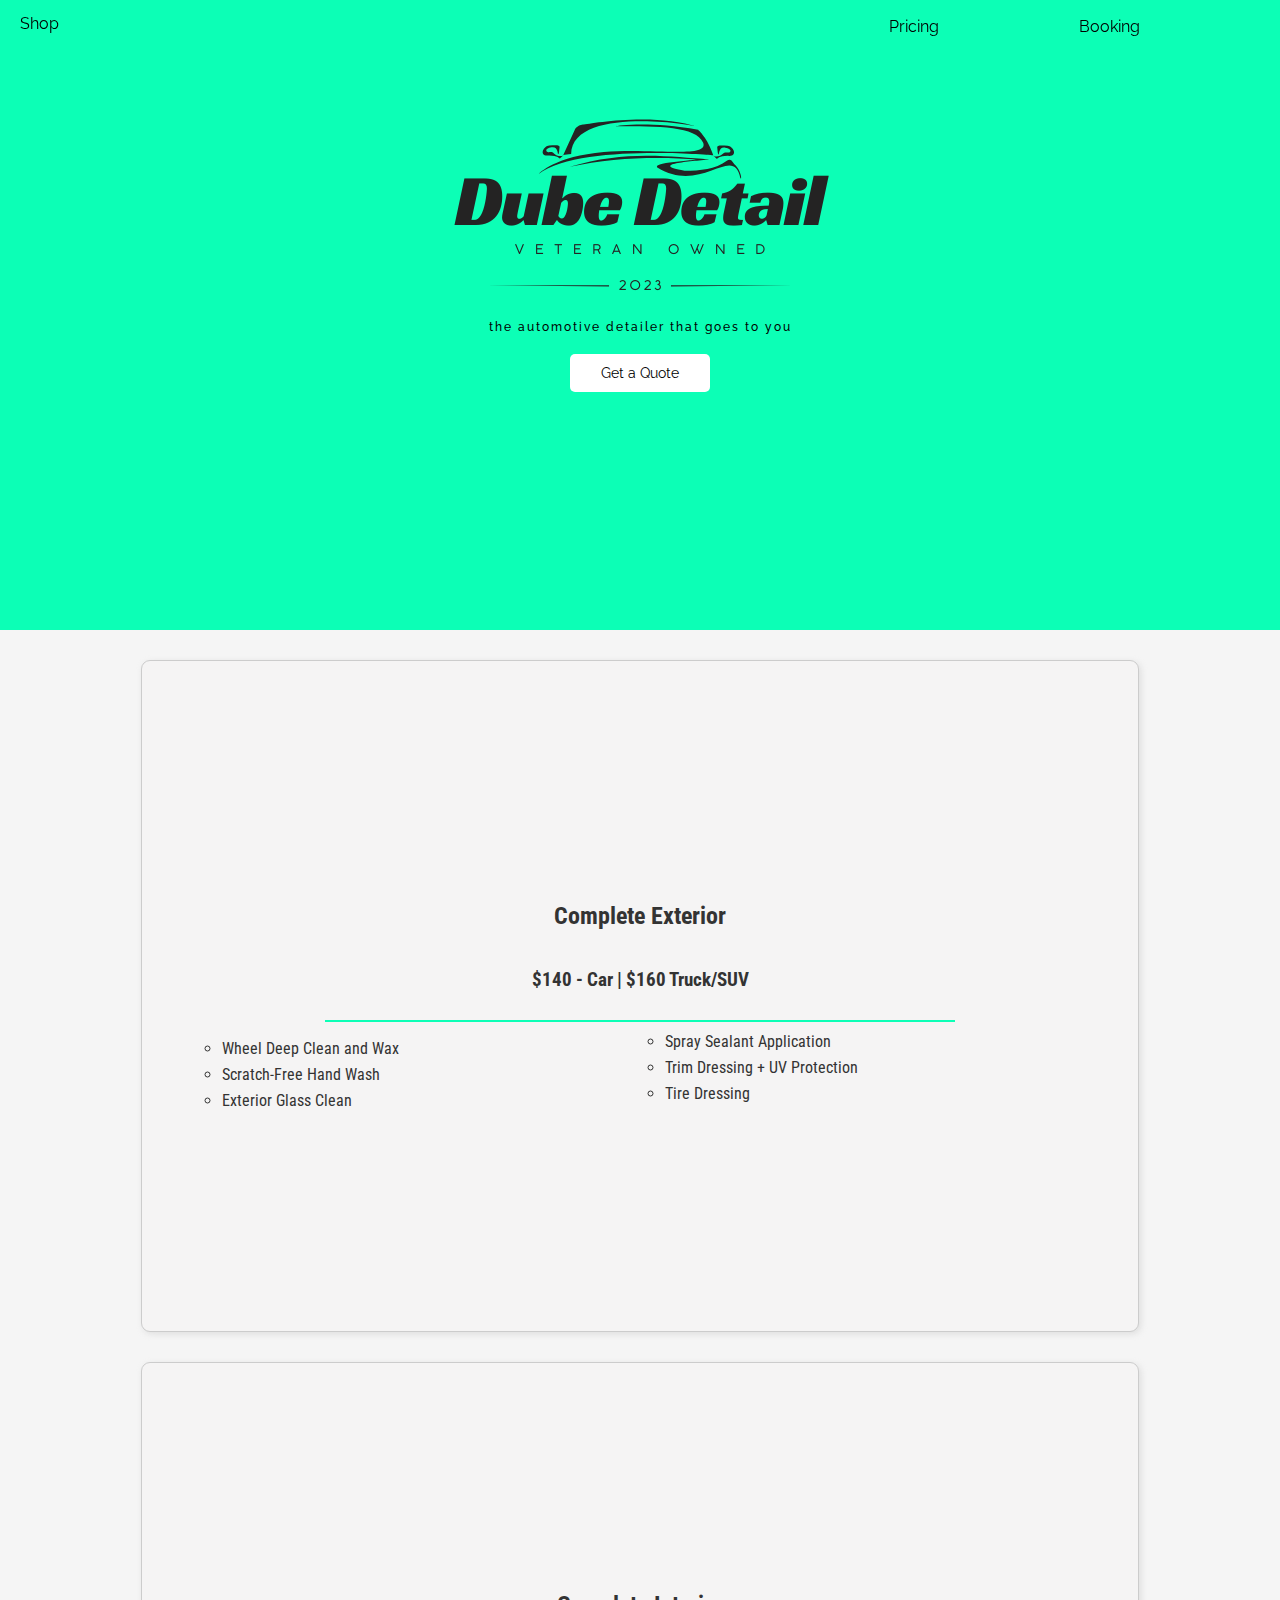
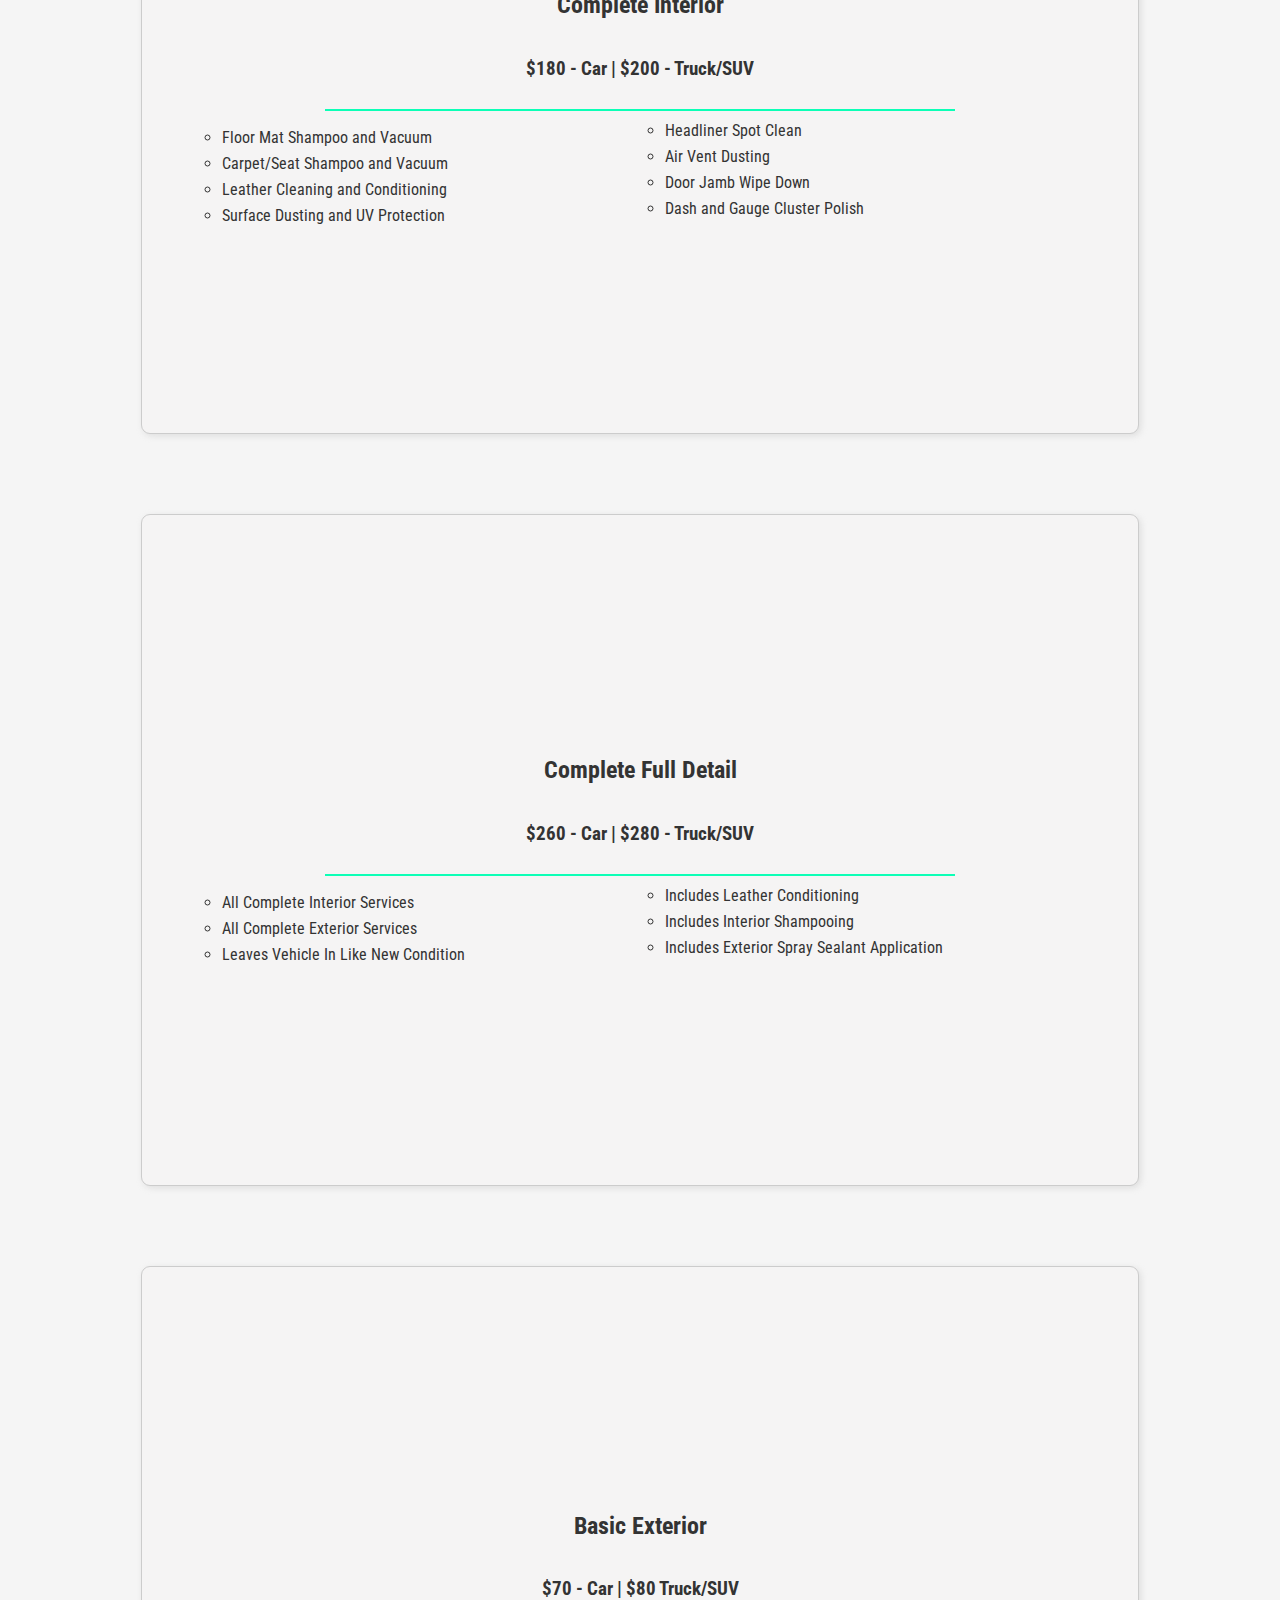
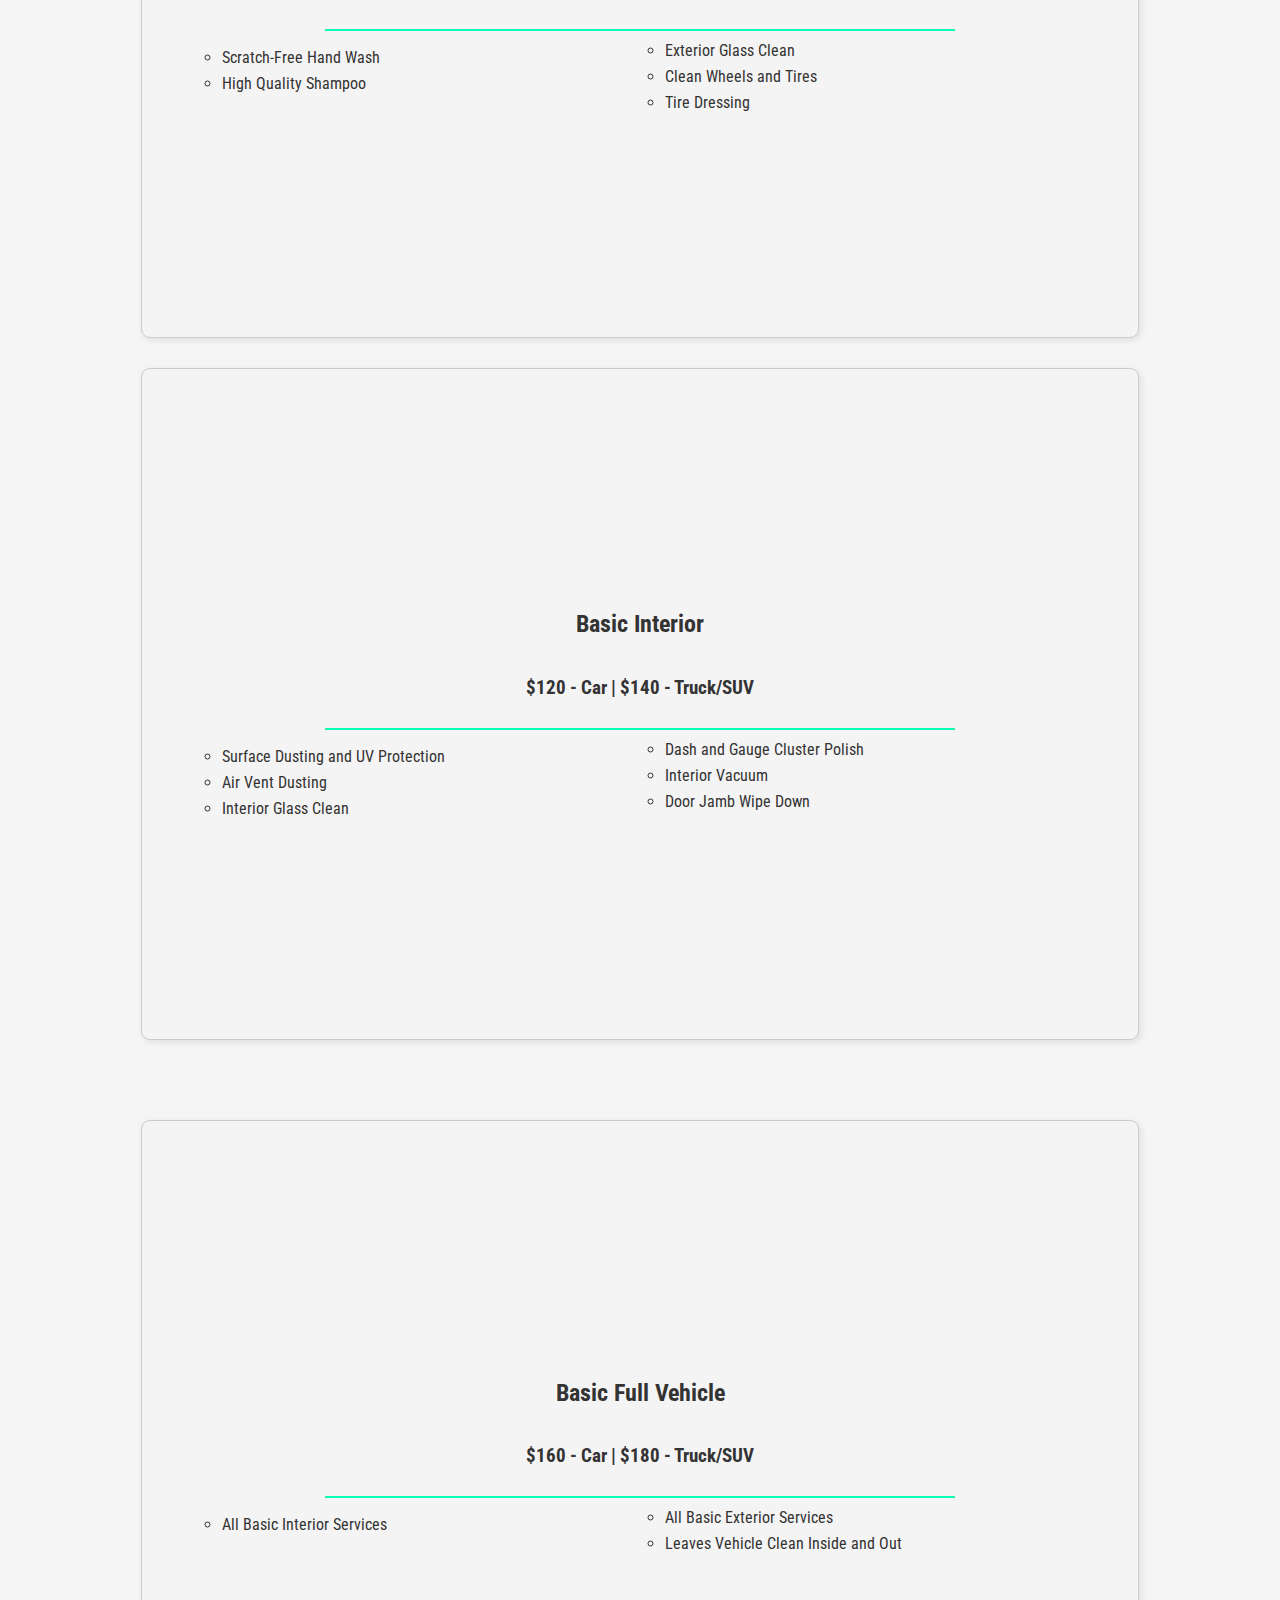
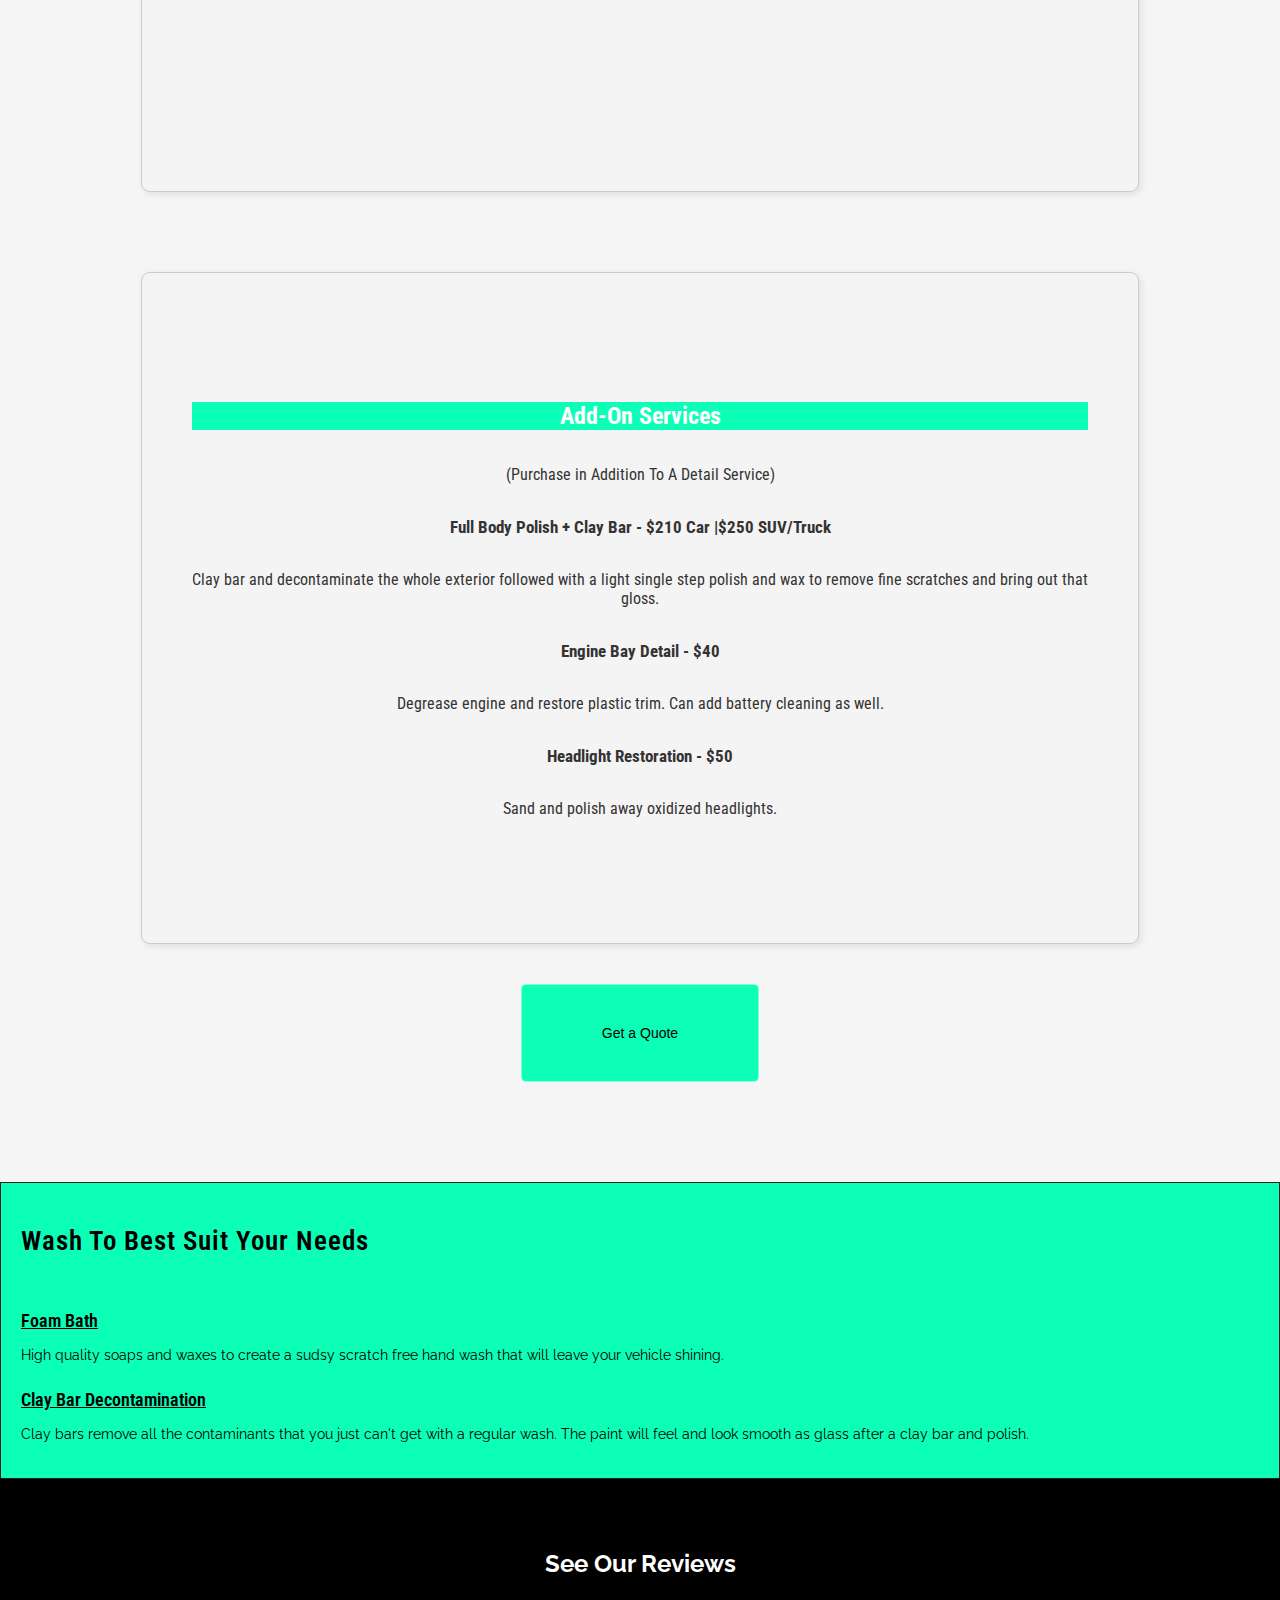
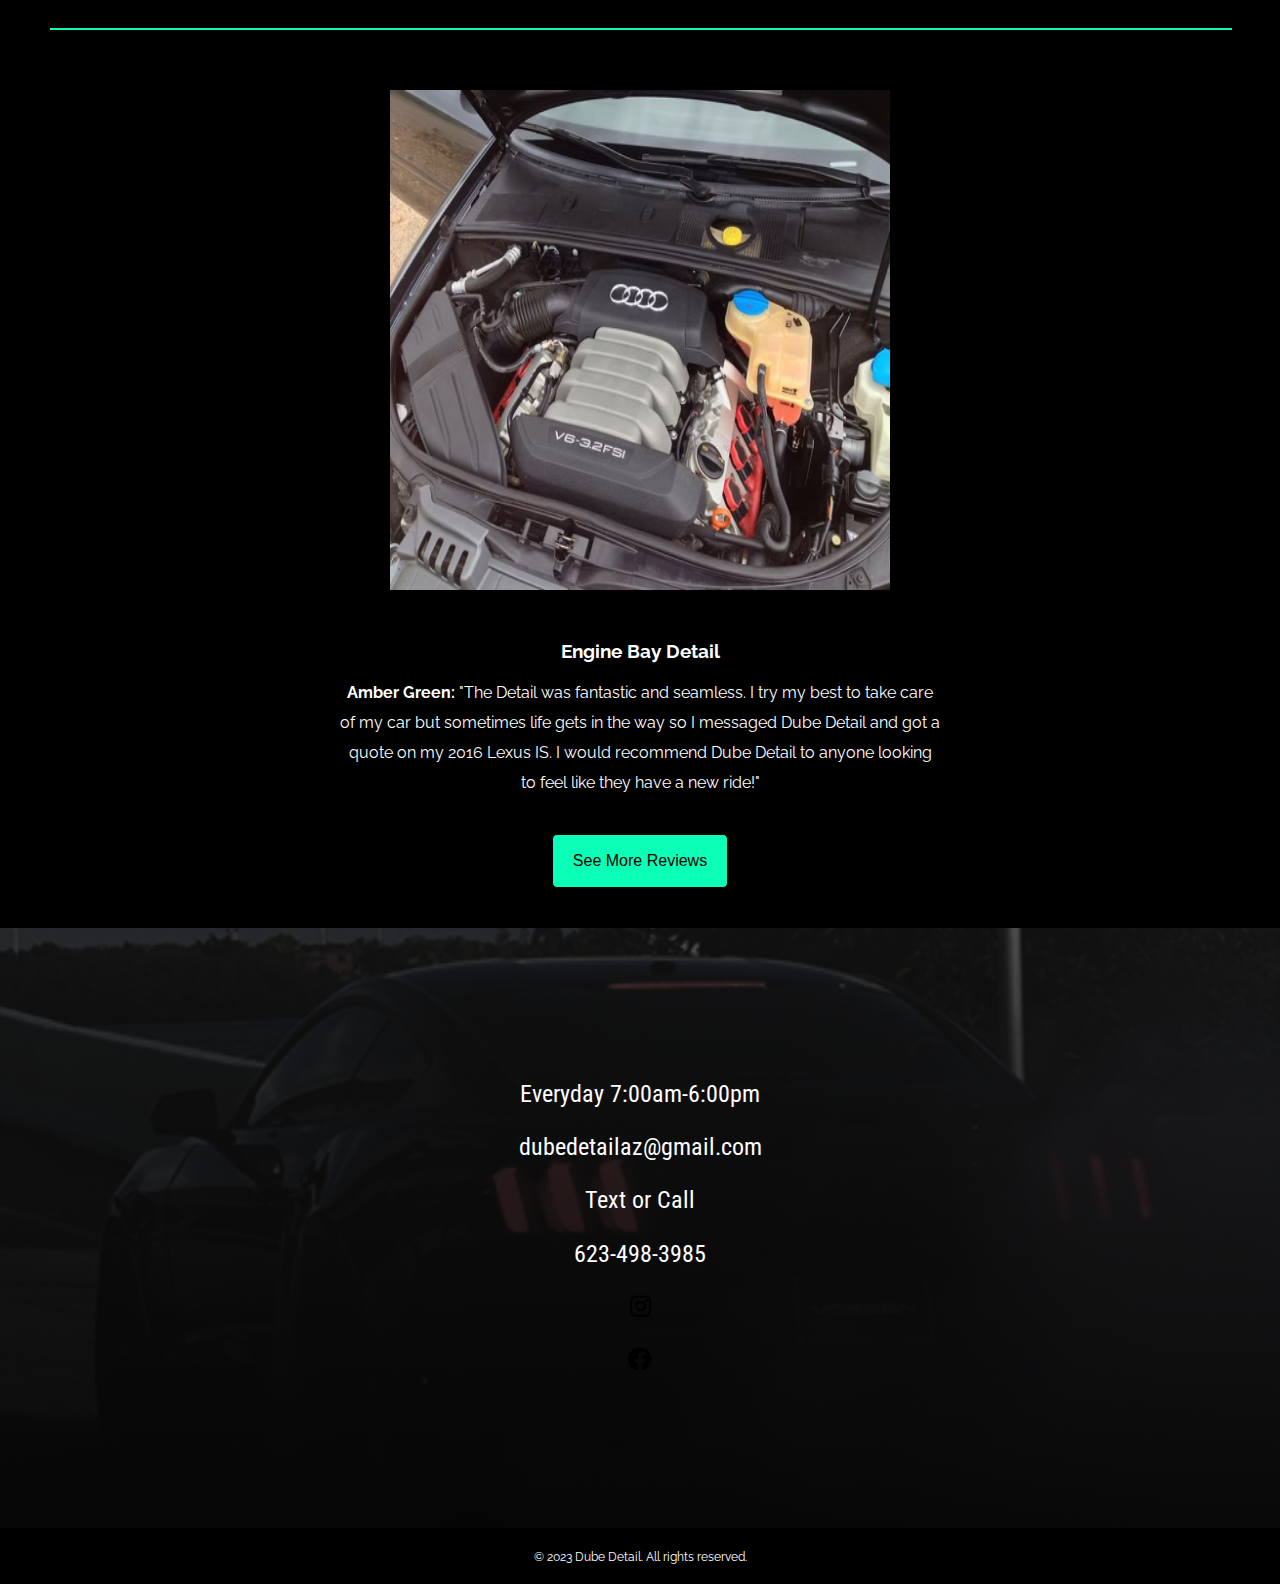
==== commit 2dc28165: "new update" ====
--- a/index.html
+++ b/index.html
@@ -146,7 +146,7 @@
             <div class="hero">
               <div class="hero-cover">
                 <div class="title"></div>
-                <p class="title2">Veteran Owned Mobile Detailing Business</p>
+                <p class="title2">The automotive detailer that goes to you</p>
                 <a href="tel:6234983985" class="cta-button">Get a Quote</a>  
               </div>
                 
@@ -297,7 +297,48 @@
               <p>Clay bars remove all the contaminants that you just can't get with a regular wash. The paint will feel and look smooth as glass after a clay bar and polish.</p>
               
           </div>
+         
           
+      </section>
+
+
+        
+      <section class="reviews-section">
+       <h2 class="rev-h2">See Our Reviews</h2>
+       <hr class="hr">
+        <div id="slideshow-container">
+          <div class="mySlides fade">
+            <img class="reviewimg" src="engine.jpeg" alt="Review Image 1">
+            <h3 class="reviewh3">Engine Bay Detail</h3>
+            <p class="reviewp"><strong>Amber Green:</strong>  "The Detail was fantastic and seamless. I try my best to take care of my car but sometimes life gets in the way so I messaged Dube Detail and got a quote on my 2016 Lexus IS. I would recommend Dube Detail to anyone looking to feel like they have a new ride!"</p>
+            <button class="rev-button" href="https://search.google.com/local/writereview?placeid=ChIJ1UpFytdMREUR6xvTcUn9wV0&source=g.page.m.ia._&laa=nmx-review-solicitation-ia2">See More Reviews</button>
+          </div>
+            <div class="mySlides fade">
+                <img class="reviewimg" src="1.jpeg" alt="Review Image 1">
+                <h3 class="reviewh3">Exterior Wash</h3>
+                <p class="reviewp"><strong>MrPete5448:</strong>  "Noah is very efficient and professional! He has been detailing my vehicles for many years and I am forever a client! Definitely a notch above anyone else I have tried!"</p>
+                <button class="rev-button" href="https://search.google.com/local/writereview?placeid=ChIJ1UpFytdMREUR6xvTcUn9wV0&source=g.page.m.ia._&laa=nmx-review-solicitation-ia2">See More Reviews</button>
+            </div>
+            <div class="mySlides fade">
+                <img class="reviewimg" src="2.jpeg" alt="Review Image 2">
+                <h3 class="reviewh3">Headlight Resoration</h3>
+                <p class="reviewp"><strong>Robert Best:</strong> "Dube Detail did a phenomenal job restoring the headlights on both my vehicles! Noah was very friendly, professional and had exceptional attention to detail! Highly recommended for your vehicle detail needs."</p>
+                <button class="rev-button" href="https://search.google.com/local/writereview?placeid=ChIJ1UpFytdMREUR6xvTcUn9wV0&source=g.page.m.ia._&laa=nmx-review-solicitation-ia2">See More Reviews</button>
+            </div>
+            <div class="mySlides fade">
+              <img class="reviewimg" src="3.jpeg" alt="Review Image 2">
+              <h3 class="reviewh3">Carpet and Seat Shampooing</h3>
+              <p class="reviewp"><strong>Teresa Dacquisto:</strong> "My car was in desperate need of some cleaning inside and out, Noah did an outstanding job bringing my car back to life! He was super flexible, and super understanding to someone’s needs towards the car. Not only is his work exceptional but his customer service is too! I will definitely be booking again. I highly recommend Dube Detail to everyone looking for a detail!!"</p>
+              <button class="rev-button" href="https://search.google.com/local/writereview?placeid=ChIJ1UpFytdMREUR6xvTcUn9wV0&source=g.page.m.ia._&laa=nmx-review-solicitation-ia2">See More Reviews</button>
+          </div>
+          <div class="mySlides fade">
+            <img class="reviewimg" src="4.jpeg" alt="Review Image 2">
+            <h3 class="reviewh3">Deep Cleaned Wheels</h3>
+            <p class="reviewp"><strong>Dawson Williams:</strong> "I have been detailing my vehicles for many years and have used many different detailing companies Dube’s Detailing far surpasses any company I have ever used! The attention to the smallest of details made my car look brand new. Nothing was missed or overlooked I would highly recommend this company and will definitely be using them in the future!"</p>
+            <button class="rev-button" href="https://search.google.com/local/writereview?placeid=ChIJ1UpFytdMREUR6xvTcUn9wV0&source=g.page.m.ia._&laa=nmx-review-solicitation-ia2">See More Reviews</button>
+        </div>
+            <!-- Add similar slides for images 3, 4, and 5 -->
+        </div>
       </section>
 
       
--- a/styles.css
+++ b/styles.css
@@ -95,20 +95,21 @@
 /*Hero Section*/
 
 .hero {
-    background-image: url(logo.jpeg);
+    background-image: url(Dube\ Detail.png);
     background-position: center;
     background-repeat: no-repeat;
-    background-size: cover;
+    background-size: contain;
+    background-color: #0CFFB6;
     text-align: center;
     margin: auto;
     margin-top: 0px;
     width: 100%;
-    height: 470px;
+    height: 400px;
 }
 
 .hero-cover {
   background-color: #00000000;
-  height: 450px;
+  height: 300px;
   display: flex;
   flex-direction: column;
   justify-content: center;
@@ -135,7 +136,7 @@
     margin-top: 340px;
     letter-spacing: 2px;
     text-transform: lowercase;
-    color: #fff;
+    color: #000000;
     margin-bottom: 30px;
     
 }
@@ -168,7 +169,7 @@
 }
 
 .pricing {
-background-color: #000000c7;
+background-color: #0CFFB6;
 height: 50px;
 }
 
@@ -217,7 +218,7 @@
 }
 
 hr {
-border: .5px solid #5f5f5f;
+border: .5px solid #0CFFB6;
 width: 70%;
 margin: 10px auto;
 }
@@ -273,7 +274,7 @@
 }
 
 .right-box8 h2 {
-background-color: #252223;
+background-color: #0CFFB6;
 width: 100%;
 color: fff;
 }
@@ -315,9 +316,9 @@
 
 /* Grey box styles */
 .grey-box {
-background-color: #252223;
+background-color: #0CFFB6;
 border: 1px solid #1f1c1d;
-color: #fff;
+color: #000000;
 text-align: left;
 padding: 20px
 }
@@ -348,12 +349,12 @@
 /* Call to action button styles */
 .cta-button2 {
 display: flex;
-background-color: #252223;
+background-color: #0CFFB6;
 font-weight: 400;
 font-size: 14px !important;
 border: 1px solid #ffffff86;
-color: #ffffff;
-padding: 10px 30px;
+color: #000;
+padding: 20px 50px;
 text-decoration: none;
 font-size: 20px;
 border-radius: 5px;
@@ -362,6 +363,10 @@
 margin-top: 40px;
 }
 
+.cta-button2 a {
+  color: #000;
+}
+
 .cta-button2:hover {
 background-color: lightgrey;
 }
@@ -395,6 +400,70 @@
 letter-spacing: 1px;
 line-height: 1.7;
 font-weight: 400;
+}
+
+/**/
+
+.reviews-section {
+  text-align: center;
+  background-color: #000000;
+  color: #ffffff;
+  padding: 20px 0px;
+}
+
+.rev-h2 {
+  background-color: #000000;
+  color: #ffffff;
+  justify-content: center;
+  justify-items: center;
+  text-align: center;
+  padding-top: 30px;
+  padding-bottom: 30px;
+  width: 100%;
+
+}
+
+.hr {
+  border: .5px solid #0CFFB6;
+  width: 100%;
+  margin: 10px auto;
+  }
+
+#slideshow-container {
+  max-width: 100%;
+  margin: auto;
+  position: relative;
+  padding-top: 50px;
+}
+
+.mySlides {
+  display: none;
+}
+
+img {
+  width: 100%;
+  height: 30%;
+  padding-bottom: 40px;
+}
+
+.reviewh3 {
+  margin: 10px 0;
+}
+
+.reviewp {
+  line-height: 30px;
+}
+
+.rev-button {
+  background-color: #0CFFB6;
+  color: rgb(0, 0, 0);
+  border: 1px solid;
+  padding: 17px 20px;
+  font-size: 16px;
+  border-radius: 5px;
+  cursor: pointer;
+  margin-top: 20px;
+  margin-bottom: 20px;
 }
 
 /* Section styles */
@@ -456,8 +525,8 @@
   /* Footer Section */
   .footer {
     padding: 10px 0;
-    background-color: #f5f5f5;
-    color: #333;
+    background-color: #000000;
+    color: #ffffff;
     text-align: center;
     font-family: 'Roboto Condensed', sans-serif';
   }
@@ -465,7 +534,7 @@
   .footer2 {
     padding: 70px 0;
     background-color: #f5f5f5;
-    color: #333;
+    color: #000000;
     text-align: center;
     font-family: 'Roboto Condensed', sans-serif';
   }
@@ -584,7 +653,7 @@
 /*Hero Section*/
 
 .hero {
-    background-image: url(logo.jpeg);
+    background-image: url(Dube\ Detail.png);
     background-position: center;
     background-repeat: no-repeat;
     background-size: cover;
@@ -611,7 +680,7 @@
     text-transform: uppercase;
     letter-spacing: 3px;
     color: #fff;
-    font-weight:400;
+    font-weight:bold;
     line-height: 0;
     text-shadow: 0px 0px 4px #fff;
     display: none;
@@ -620,11 +689,11 @@
 
 .title2 {
     font-size: 12px;
-    font-weight: 500;
+    font-weight: bolder;
     margin-top: 460px;
     letter-spacing: 2px;
     text-transform: lowercase;
-    color: #fff;
+    color: #000000;
     margin-bottom: 40px;
     
 }
@@ -687,7 +756,7 @@
 flex-direction: column;
 justify-content: center;
 color:#333;
-height: 50vh;
+height: 70vh;
 width: 70vw;
 border-radius: 9px;
 border: 1px solid #cccccc;
@@ -706,7 +775,7 @@
 }
 
 hr {
-border: .5px solid #5f5f5f;
+border: .5px solid #0CFFB6;
 width: 70%;
 margin: 10px auto;
 }
@@ -762,7 +831,7 @@
 }
 
 .right-box8 h2 {
-background-color: #252223;
+background-color: #0CFFB6;
 width: 100%;
 color: fff;
 }
@@ -778,10 +847,11 @@
 /* Style for the call to action button */
 .cta-button {
 margin-top: 70px;
+
 }
 
 .button {
-color: #fff;
+color: #000;
 border: 1px solid #fff;
 padding: 10px 20px;
 text-decoration: none;
@@ -804,11 +874,11 @@
 
 /* Grey box styles */
 .grey-box {
-background-color: #252223;
+background-color: #0CFFB6;
 border: 1px solid #1f1c1d;
-color: #fff;
+color: #000000;
 text-align: left;
-padding: 20px
+padding: 50px 20px
 }
 
 .grey-box h2 {
@@ -837,13 +907,12 @@
 /* Call to action button styles */
 .cta-button2 {
 display: flex;
-background-color: #252223;
+background-color: #0CFFB6;
+color: #000 !important;
 font-weight: 400;
 font-size: 14px !important;
 border: 1px solid #ffffff86;
-color: #ffffff;
-padding: 10px 30px;
-text-decoration: none;
+padding: 20px 60px;
 font-size: 20px;
 border-radius: 5px;
 position: relative;
@@ -851,8 +920,17 @@
 margin-top: 40px;
 }
 
+.cta-button2 a {
+  color: #000;
+}
+
+button {
+  color: #000 !important;
+}
+
 .cta-button2:hover {
 background-color: lightgrey;
+color: #000;
 }
 
 .wash-section {
@@ -884,6 +962,70 @@
 letter-spacing: 1px;
 line-height: 1.7;
 font-weight: 400;
+}
+
+/**/
+
+.reviews-section {
+  text-align: center;
+  background-color: #000000;
+  color: #ffffff;
+  padding: 20px 50px;
+}
+
+.rev-h2 {
+  background-color: #000000;
+  color: #ffffff;
+  justify-content: center;
+  justify-items: center;
+  text-align: center;
+  padding-top: 30px;
+  padding-bottom: 30px;
+  width: 100%;
+
+}
+
+.hr {
+  border: .5px solid #0CFFB6;
+  width: 100%;
+  margin: 10px auto;
+  }
+
+#slideshow-container {
+  max-width: 600px;
+  margin: auto;
+  position: relative;
+  padding-top: 50px;
+}
+
+.mySlides {
+  display: none;
+}
+
+img {
+  width: 300px;
+  height: 300px;
+  padding-bottom: 40px;
+}
+
+.reviewh3 {
+  margin: 10px 0;
+}
+
+.reviewp {
+  line-height: 30px;
+}
+
+.rev-button {
+  background-color: #0CFFB6;
+  color: rgb(255, 255, 255);
+  border: 1px solid;
+  padding: 17px 20px;
+  font-size: 16px;
+  border-radius: 5px;
+  cursor: pointer;
+  margin-top: 20px;
+  margin-bottom: 20px;
 }
 
 /* Section styles */
@@ -971,13 +1113,15 @@
   
   .footer-social a {
     font-size: 16px;
-    color: #FFFFFF;
+    color: #FFFFFF !important;
     text-decoration: none;
   }
+
+ 
   
   .footer-links a {
     font-size: 12px;
-    color: #fff;
+    color: #fff !important;
     text-decoration: none;
   }
 }
@@ -987,7 +1131,7 @@
 .navbar {
     position: fixed;
     background-color: transparent;
-    color: #fff;
+    color: #000000;
     display: flex;
     justify-content: space-between;
     align-items: center;
@@ -1012,7 +1156,7 @@
     right: 0px;
     width: 30%;
     height: 90px;
-    background-color: #17171700;
+    background-color: #00000000;
     text-align: center;
     z-index: 1;
 }
@@ -1022,7 +1166,7 @@
 }
 
 menu, a {
-    color: #fff;
+    color: #000000;
     text-decoration: none;
    
 }
@@ -1043,7 +1187,7 @@
 .bar {
     width: 25px;
     height: 2px;
-    background-color: #fff;
+    background-color: #000000;
     margin: 3px 0;
     transition: 0.4s;
 }
@@ -1069,7 +1213,7 @@
 /*Hero Section*/
 
 .hero {
-  background-color: #252223;
+  background-color: #0CFFB6;
   text-align: center;
   margin: auto;
   margin-top: 0px;
@@ -1089,7 +1233,7 @@
 
 
 .title {
-  background-image: url(logo4.png);
+  background-image: url(Dube\ Detail.png);
   background-size: cover;
   background-repeat: no-repeat;
   background-position: center;
@@ -1107,7 +1251,7 @@
   font-weight: 500;
   letter-spacing: 2px;
   text-transform: lowercase;
-  color: #fff;
+  color: #000000;
   
 }
 
@@ -1167,7 +1311,7 @@
 flex-direction: column;
 justify-content: center;
 color:#333;
-height: 60vh;
+height: 70vh;
 width: 70vw;
 border-radius: 9px;
 border: 1px solid #cccccc;
@@ -1188,7 +1332,7 @@
 }
 
 hr {
-border: .5px solid #5f5f5f;
+border: .5px solid #0CFFB6;
 width: 70%;
 margin: 10px auto;
 }
@@ -1246,7 +1390,7 @@
 }
 
 .right-box8 h2 {
-background-color: #252223;
+background-color: #0CFFB6;
 width: 100%;
 color: fff;
 }
@@ -1280,7 +1424,7 @@
 
 /* Section styles */
 .custom-section {
-background-color: #252223;
+background-color: #0CFFB6;
 
 text-align: center;
 
@@ -1288,9 +1432,9 @@
 
 /* Grey box styles */
 .grey-box {
-background-color: #252223;
+background-color: #0CFFB6;
 border: 1px solid #1f1c1d;
-color: #fff;
+color: #000000;
 text-align: left;
 padding: 20px
 }
@@ -1321,12 +1465,12 @@
 /* Call to action button styles */
 .cta-button2 {
 display: flex;
-background-color: #252223;
+background-color: #0CFFB6;
 font-weight: 400;
-font-size: 14px !important;
+font-size: 17px !important;
 border: 1px solid #ffffff86;
-color: #ffffff;
-padding: 10px 30px;
+color: #000;
+padding: 20px 70px;
 text-decoration: none;
 font-size: 20px;
 border-radius: 5px;
@@ -1335,6 +1479,11 @@
 margin-top: 40px;
 }
 
+.cta-button2 a {
+
+  color: #000;
+}
+
 .cta-button2:hover {
 background-color: lightgrey;
 }
@@ -1367,6 +1516,70 @@
 letter-spacing: 1px;
 line-height: 1.7;
 font-weight: 400;
+}
+
+/**/
+
+.reviews-section {
+  text-align: center;
+  background-color: #000000;
+  color: #ffffff;
+  padding: 20px 50px;
+}
+
+.rev-h2 {
+  background-color: #000000;
+  color: #ffffff;
+  justify-content: center;
+  justify-items: center;
+  text-align: center;
+  padding-top: 30px;
+  padding-bottom: 30px;
+  width: 100%;
+
+}
+
+.hr {
+  border: .5px solid #0CFFB6;
+  width: 100%;
+  margin: 10px auto;
+  }
+
+#slideshow-container {
+  max-width: 600px;
+  margin: auto;
+  position: relative;
+  padding-top: 50px;
+}
+
+.mySlides {
+  display: none;
+}
+
+img {
+  width: 300px;
+  height: 300px;
+  padding-bottom: 40px;
+}
+
+.reviewh3 {
+  margin: 10px 0;
+}
+
+.reviewp {
+  line-height: 30px;
+}
+
+.rev-button {
+  background-color: #0CFFB6;
+  color: rgb(0, 0, 0);
+  border: 1px solid;
+  padding: 17px 20px;
+  font-size: 16px;
+  border-radius: 5px;
+  cursor: pointer;
+  margin-top: 20px;
+  margin-bottom: 20px;
 }
 
 /* Section styles */
@@ -1428,8 +1641,8 @@
 /* Footer Section */
 .footer {
   padding: 10px 0;
-  background-color: #f5f5f5;
-  color: #333;
+  background-color: #000000;
+  color: #ffffff;
   text-align: center;
   font-family: 'Roboto Condensed', sans-serif';
 }
@@ -1454,14 +1667,18 @@
 
 .footer-social a {
   font-size: 16px;
-  color: #FFFFFF;
+  color: #FFFFFF !important;
   text-decoration: none;
 }
 
 .footer-links a {
   font-size: 12px;
+  color: #fff !important;
+  text-decoration: none;
+}
+
+a {
   color: #fff;
-  text-decoration: none;
 }
 
 
@@ -1520,11 +1737,15 @@
 }
 
 menu, a {
-    color: #fff;
+    color: #000;
     text-decoration: none;
    
 }
 
+.menu li, a {
+  color: #000 !important;
+}
+
 
 
 
@@ -1533,7 +1754,7 @@
 /*Hero Section*/
 
 .hero {
-  background-color: #252223;
+  background-color: #0CFFB6;
   text-align: center;
   margin: auto;
   margin-top: 0px;
@@ -1553,7 +1774,7 @@
 
 
 .title {
-  background-image: url(logo4.png);
+  background-image: url(Dube\ Detail.png);
   background-size: cover;
   background-repeat: no-repeat;
   background-position: center;
@@ -1571,7 +1792,7 @@
   font-weight: 500;
   letter-spacing: 2px;
   text-transform: lowercase;
-  color: #fff;
+  color: #000000;
   
 }
 
@@ -1631,7 +1852,7 @@
 flex-direction: column;
 justify-content: center;
 color:#333;
-height: 60vh;
+height: 70vh;
 width: 70vw;
 border-radius: 9px;
 border: 1px solid #cccccc;
@@ -1652,7 +1873,7 @@
 }
 
 hr {
-border: .5px solid #5f5f5f;
+border: .5px solid #0CFFB6;
 width: 70%;
 margin: 10px auto;
 }
@@ -1710,7 +1931,7 @@
 }
 
 .right-box8 h2 {
-background-color: #252223;
+background-color: #0CFFB6;
 width: 100%;
 color: fff;
 }
@@ -1752,11 +1973,11 @@
 
 /* Grey box styles */
 .grey-box {
-background-color: #252223;
+background-color: #0CFFB6;
 border: 1px solid #1f1c1d;
-color: #fff;
+color: #000000;
 text-align: left;
-padding: 20px
+padding: 20px;
 }
 
 .grey-box h2 {
@@ -1785,12 +2006,12 @@
 /* Call to action button styles */
 .cta-button2 {
 display: flex;
-background-color: #252223;
+background-color: #0CFFB6;
 font-weight: 400;
 font-size: 14px !important;
 border: 1px solid #ffffff86;
-color: #ffffff;
-padding: 10px 30px;
+color: #000;
+padding: 40px 80px;
 text-decoration: none;
 font-size: 20px;
 border-radius: 5px;
@@ -1799,6 +2020,10 @@
 margin-top: 40px;
 }
 
+.cta-button2 a {
+  color: #000;
+}
+
 .cta-button2:hover {
 background-color: lightgrey;
 }
@@ -1831,6 +2056,70 @@
 letter-spacing: 1px;
 line-height: 1.7;
 font-weight: 400;
+}
+
+/**/
+
+.reviews-section {
+  text-align: center;
+  background-color: #000000;
+  color: #ffffff;
+  padding: 20px 50px;
+}
+
+.rev-h2 {
+  background-color: #000000;
+  color: #ffffff;
+  justify-content: center;
+  justify-items: center;
+  text-align: center;
+  padding-top: 30px;
+  padding-bottom: 30px;
+  width: 100%;
+
+}
+
+.hr {
+  border: .5px solid #0CFFB6;
+  width: 100%;
+  margin: 10px auto;
+  }
+
+#slideshow-container {
+  max-width: 600px;
+  margin: auto;
+  position: relative;
+  padding-top: 50px;
+}
+
+.mySlides {
+  display: none;
+}
+
+img {
+  width: 500px;
+  height: 500px;
+  padding-bottom: 40px;
+}
+
+.reviewh3 {
+  margin: 10px 0;
+}
+
+.reviewp {
+  line-height: 30px;
+}
+
+.rev-button {
+  background-color: #0CFFB6;
+  color: rgb(0, 0, 0);
+  border: 1px solid;
+  padding: 17px 20px;
+  font-size: 16px;
+  border-radius: 5px;
+  cursor: pointer;
+  margin-top: 20px;
+  margin-bottom: 20px;
 }
 
 /* Section styles */
@@ -1892,8 +2181,8 @@
 /* Footer Section */
 .footer {
   padding: 10px 0;
-  background-color: #f5f5f5;
-  color: #333;
+  background-color: #000000;
+  color: #ffffff;
   text-align: center;
   font-family: 'Roboto Condensed', sans-serif';
 }
@@ -1920,5 +2209,8 @@
   text-decoration: none;
 }
 
+a {
+  color: #fff;
+}
 
 }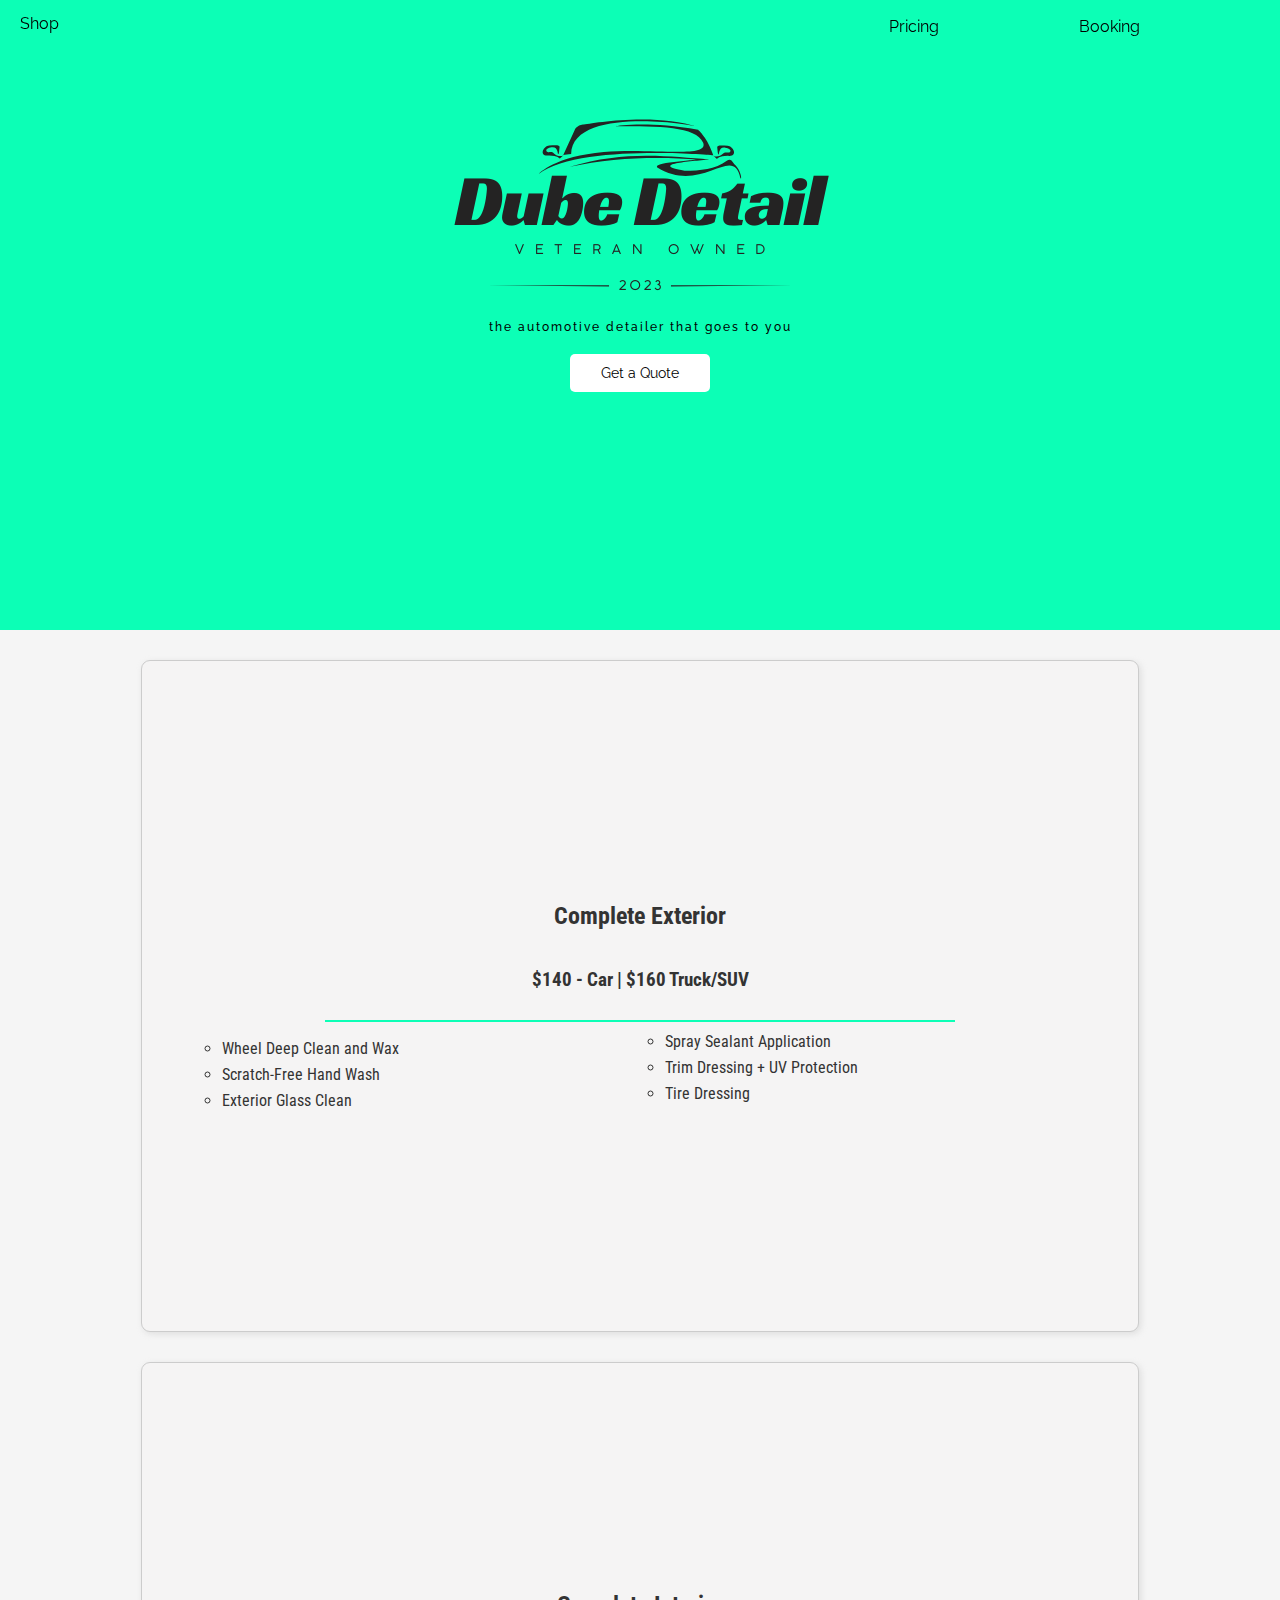
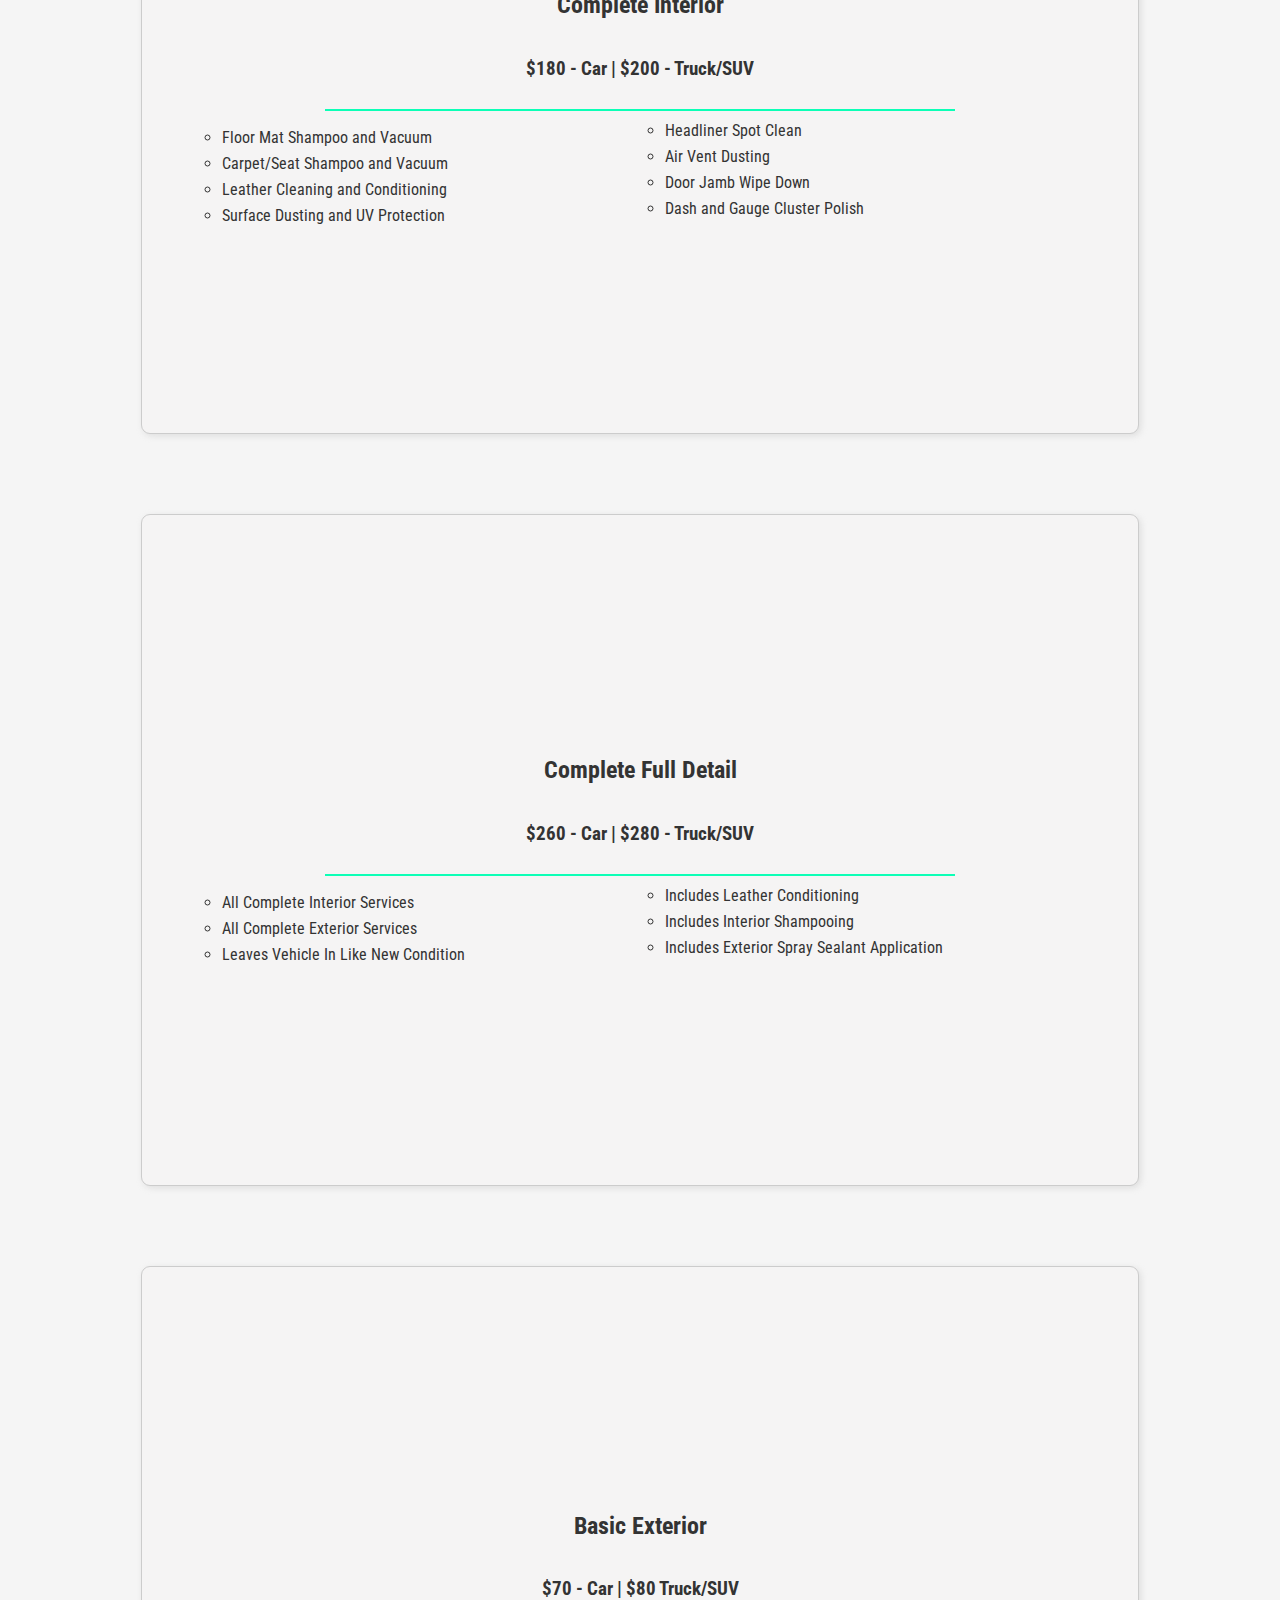
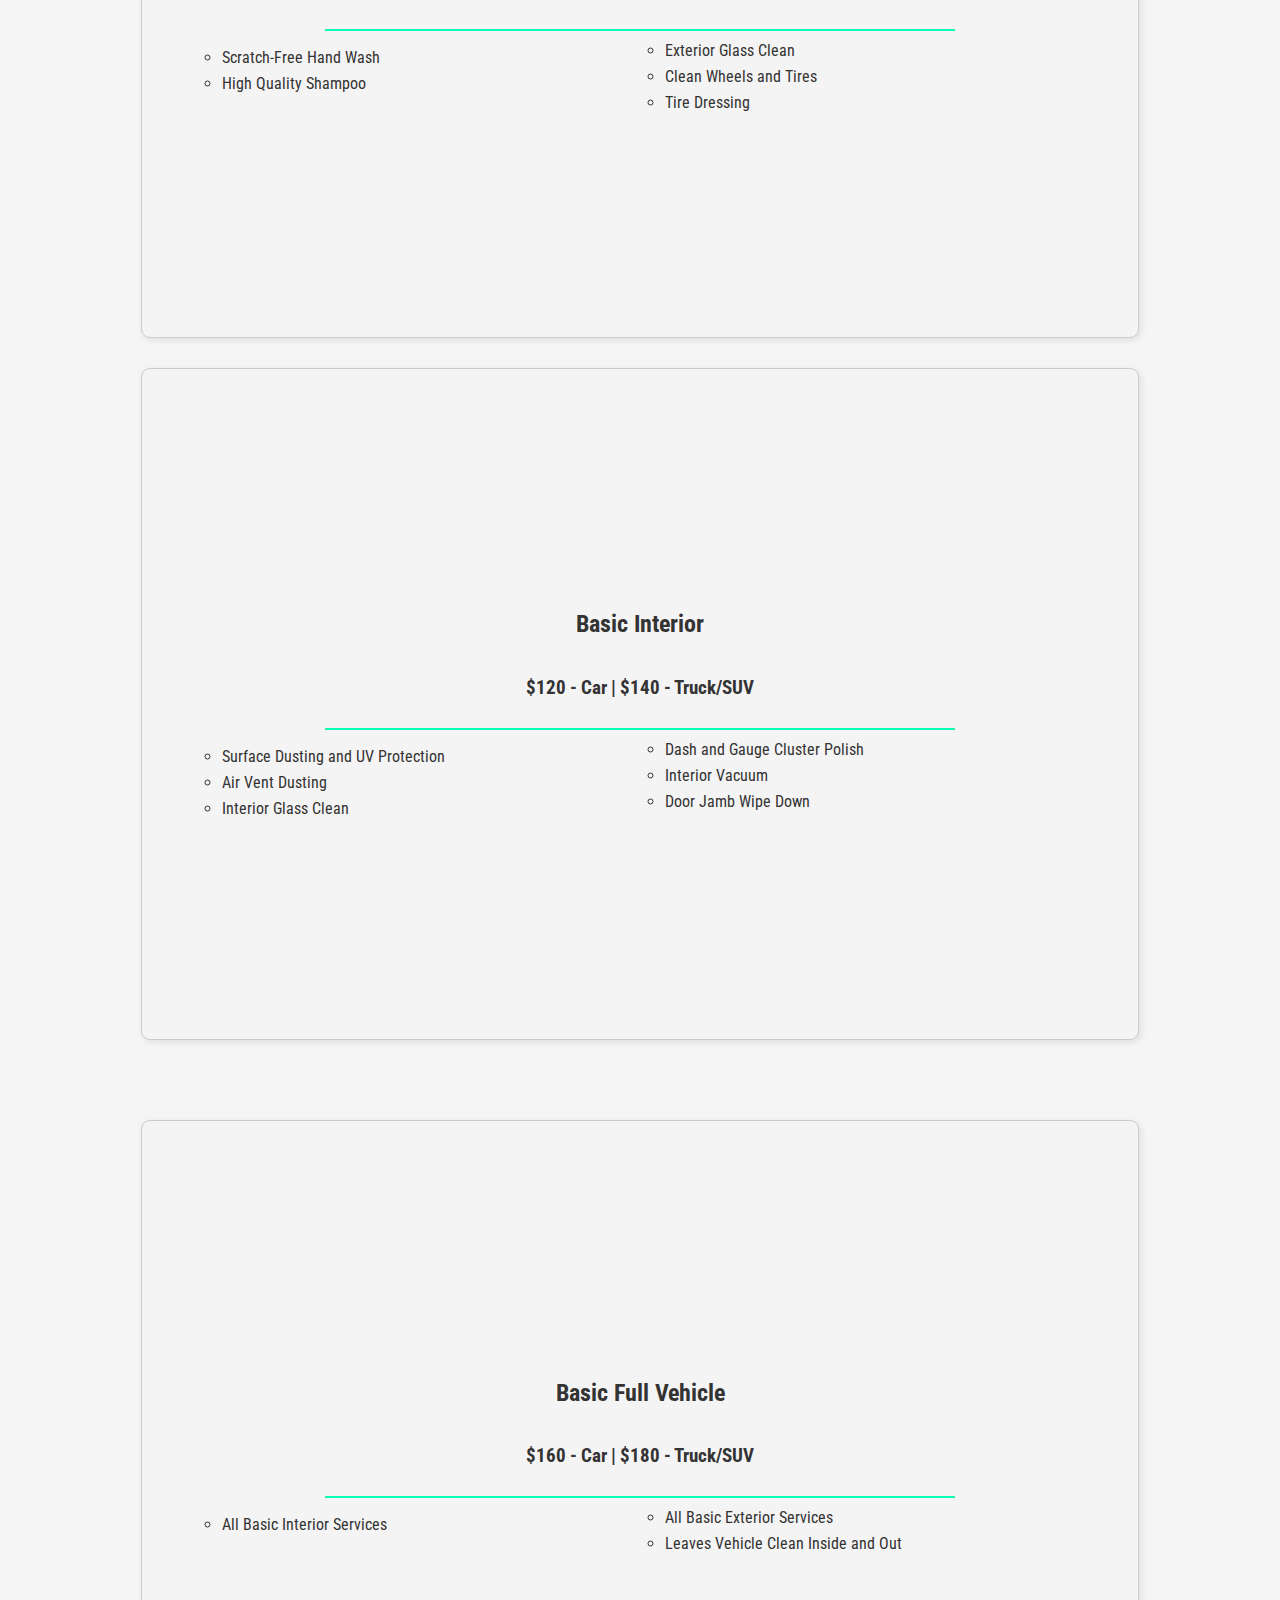
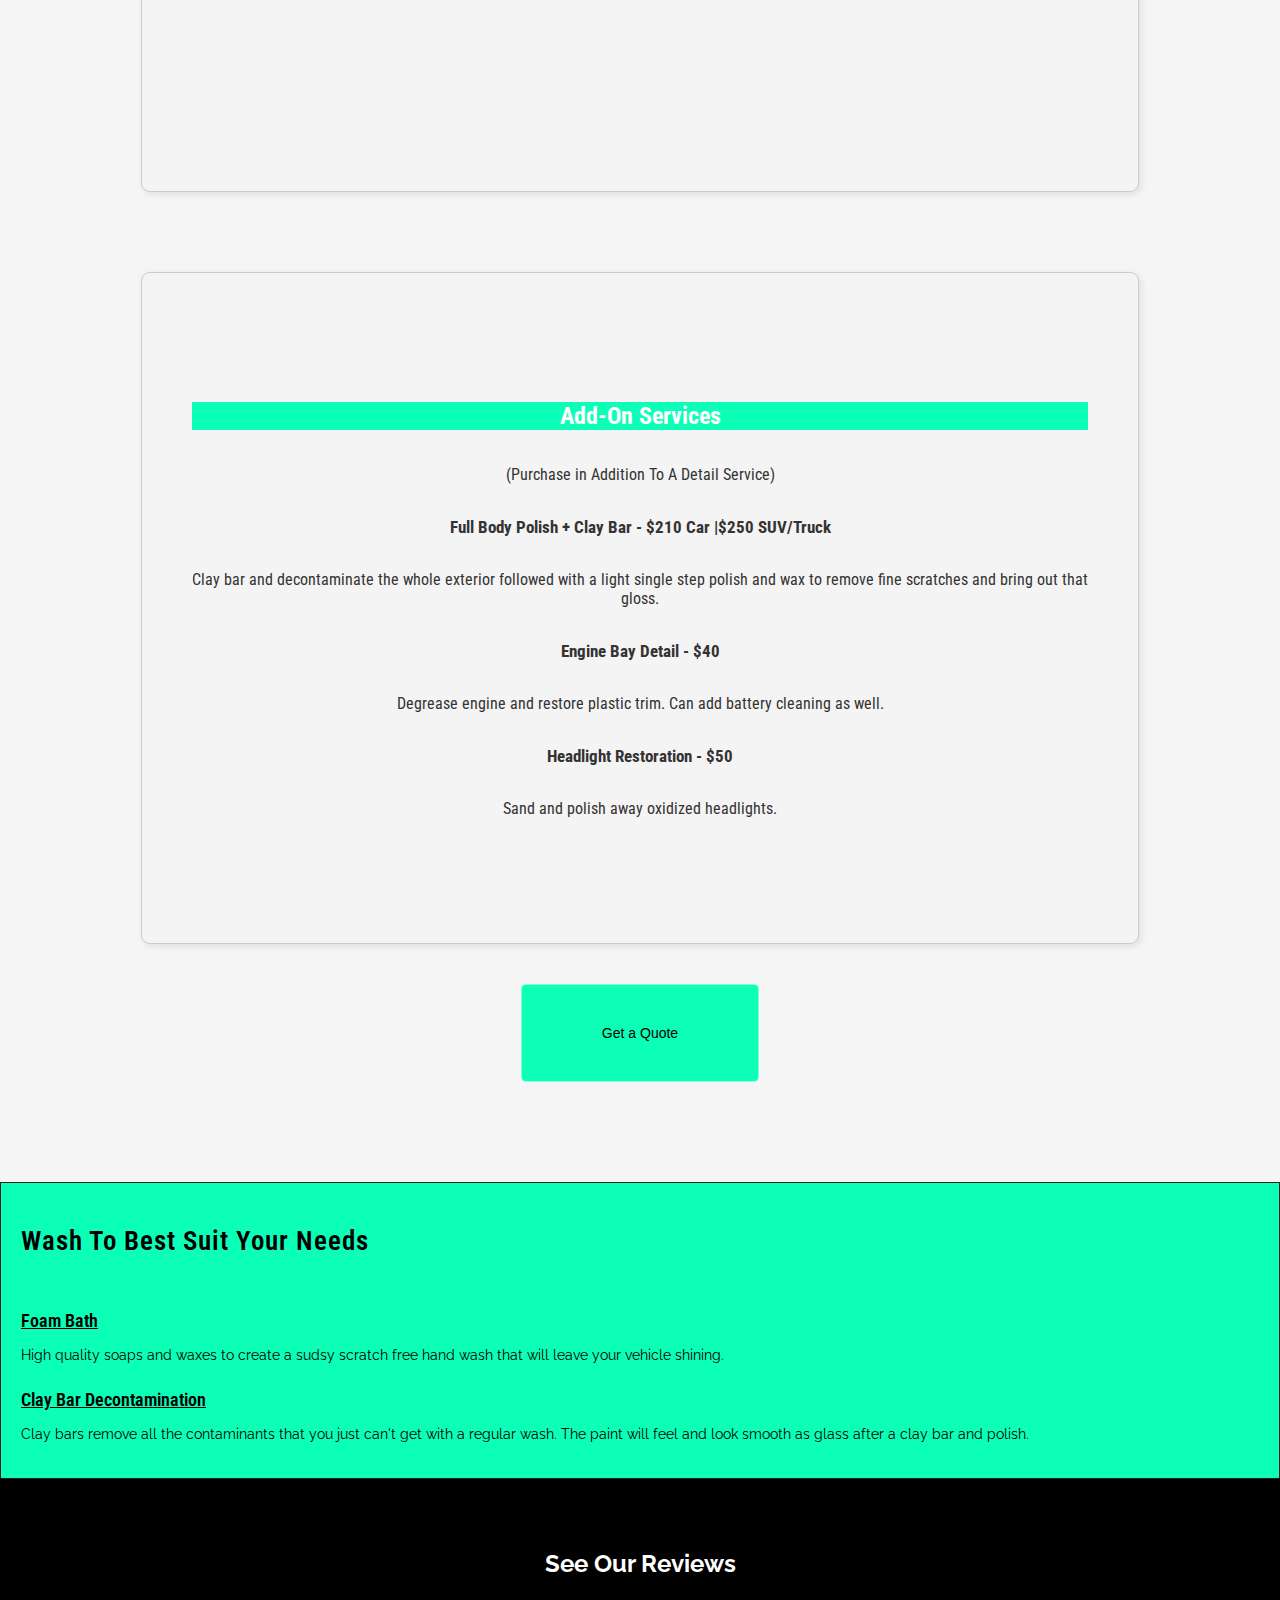
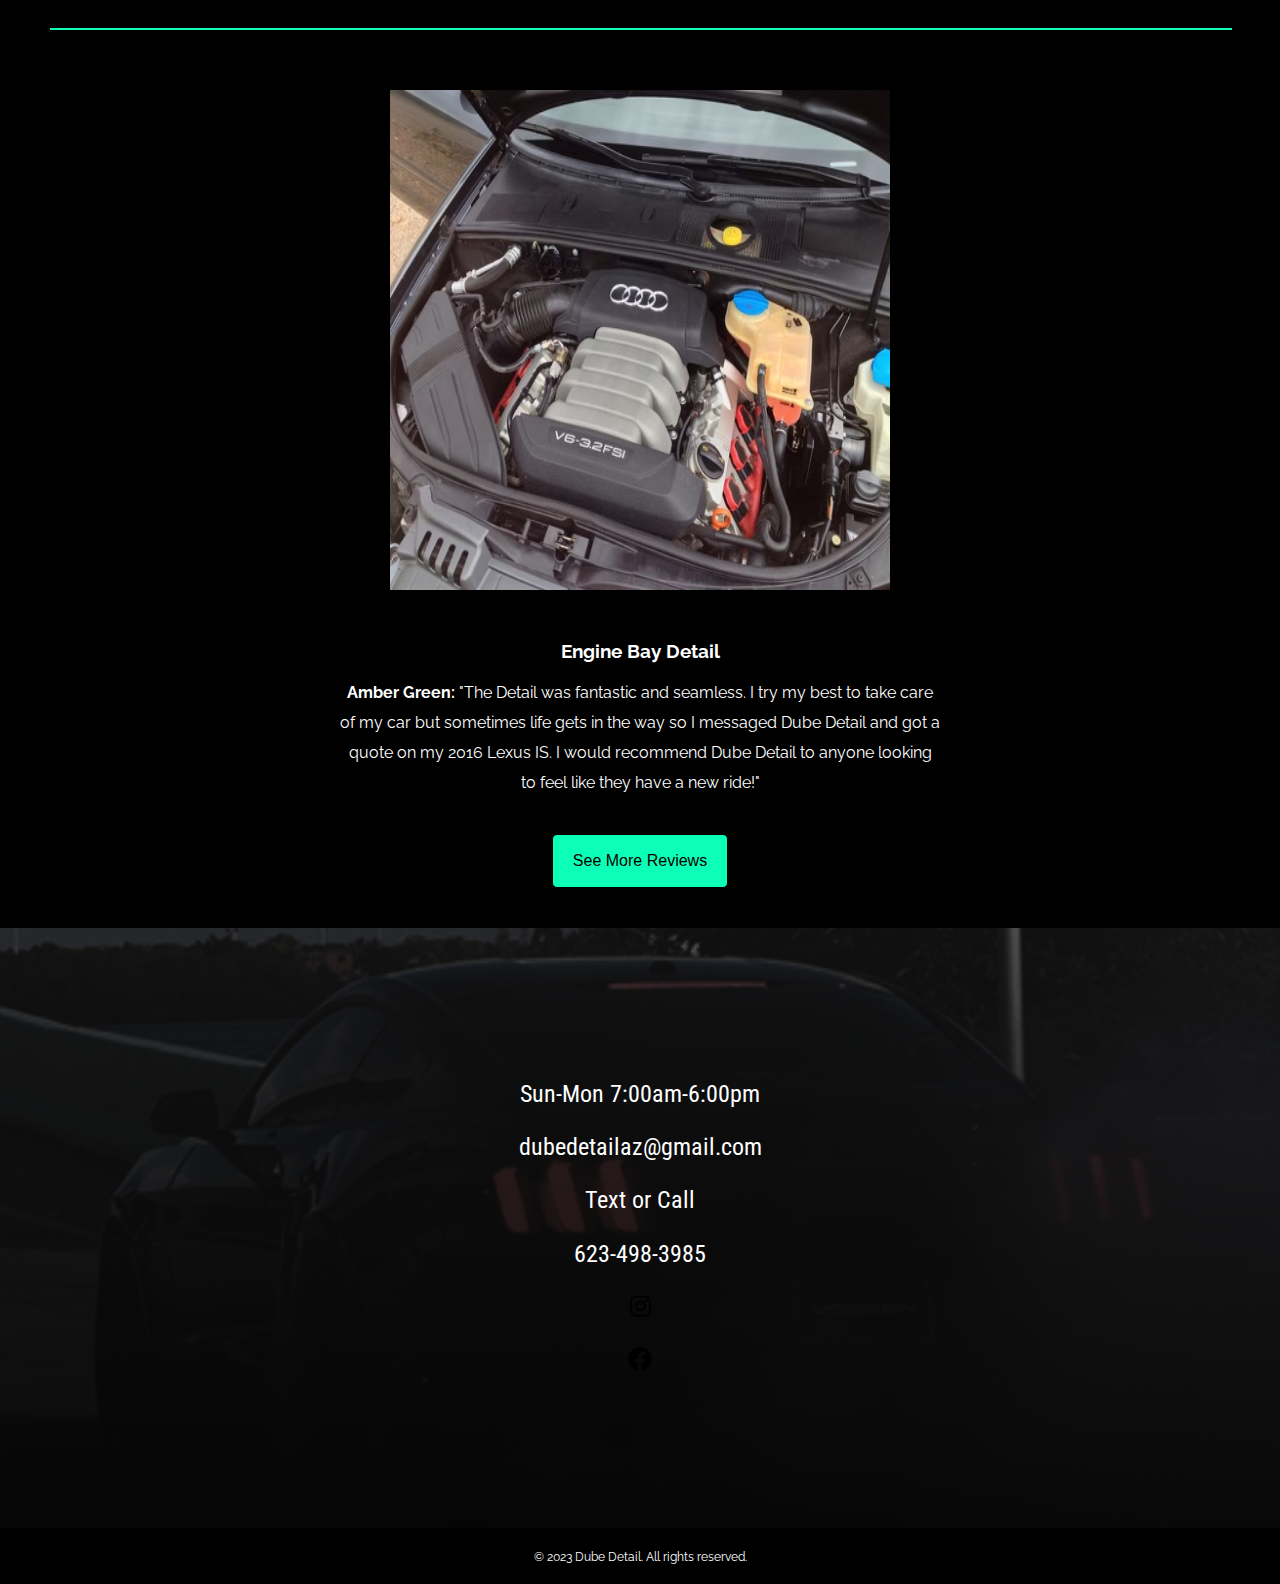
==== commit 1db8aed8: "update to hours" ====
--- a/index.html
+++ b/index.html
@@ -314,7 +314,7 @@
             <button class="rev-button" href="https://search.google.com/local/writereview?placeid=ChIJ1UpFytdMREUR6xvTcUn9wV0&source=g.page.m.ia._&laa=nmx-review-solicitation-ia2">See More Reviews</button>
           </div>
             <div class="mySlides fade">
-                <img class="reviewimg" src="1.jpeg" alt="Review Image 1">
+                <img class="reviewimg" src="foam.jpeg" alt="Review Image 1">
                 <h3 class="reviewh3">Exterior Wash</h3>
                 <p class="reviewp"><strong>MrPete5448:</strong>  "Noah is very efficient and professional! He has been detailing my vehicles for many years and I am forever a client! Definitely a notch above anyone else I have tried!"</p>
                 <button class="rev-button" href="https://search.google.com/local/writereview?placeid=ChIJ1UpFytdMREUR6xvTcUn9wV0&source=g.page.m.ia._&laa=nmx-review-solicitation-ia2">See More Reviews</button>
@@ -346,7 +346,7 @@
       <section class="image-section">
         <div class="gradient-overlay">
             <ul class="centered-list">
-                <li>Everyday 7:00am-6:00pm</li>
+                <li>Sun-Mon 7:00am-6:00pm</li>
                 <li>dubedetailaz@gmail.com</li>
                 <li>Text or Call</li>
                 <li>623-498-3985</li>
--- a/styles.css
+++ b/styles.css
@@ -656,8 +656,9 @@
     background-image: url(Dube\ Detail.png);
     background-position: center;
     background-repeat: no-repeat;
-    background-size: cover;
+    background-size: contain;
     text-align: center;
+    background-color: #0CFFB6;
     margin: auto;
     margin-top: 0px;
     width: 100%;
